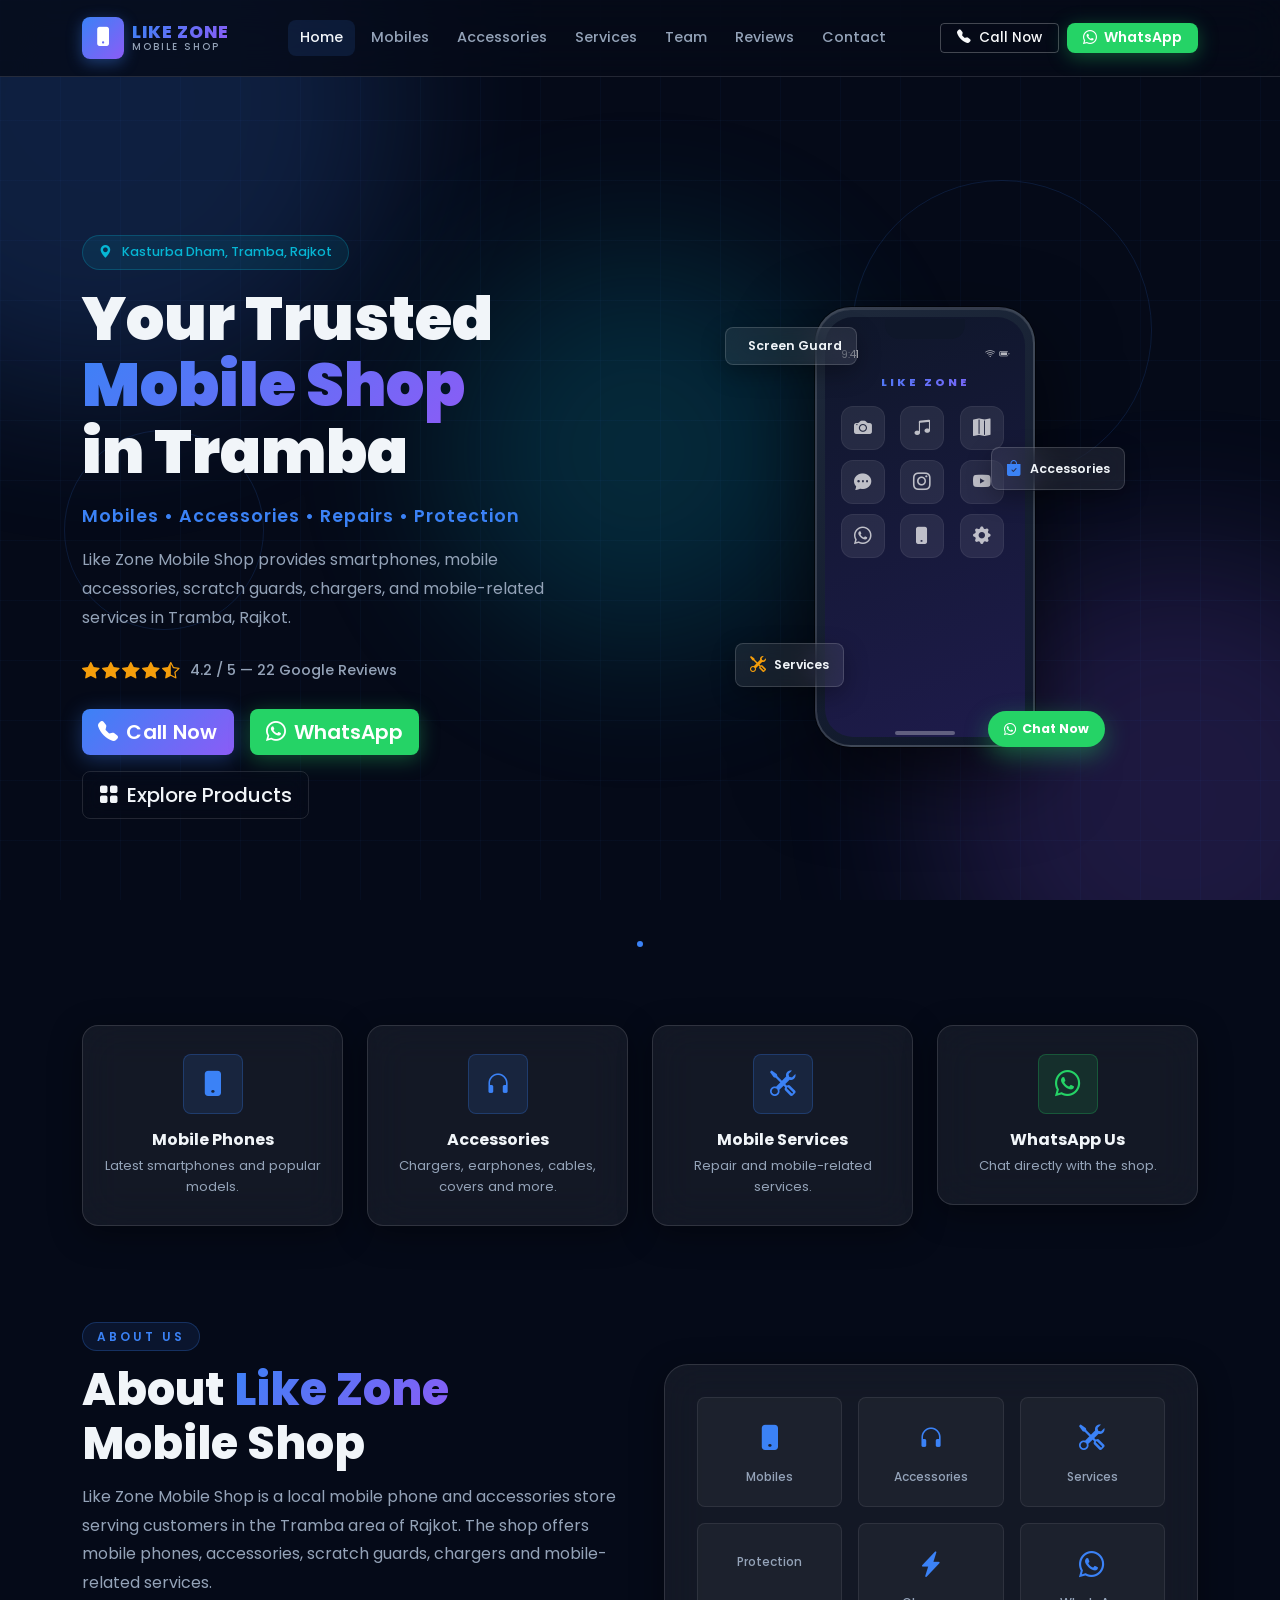
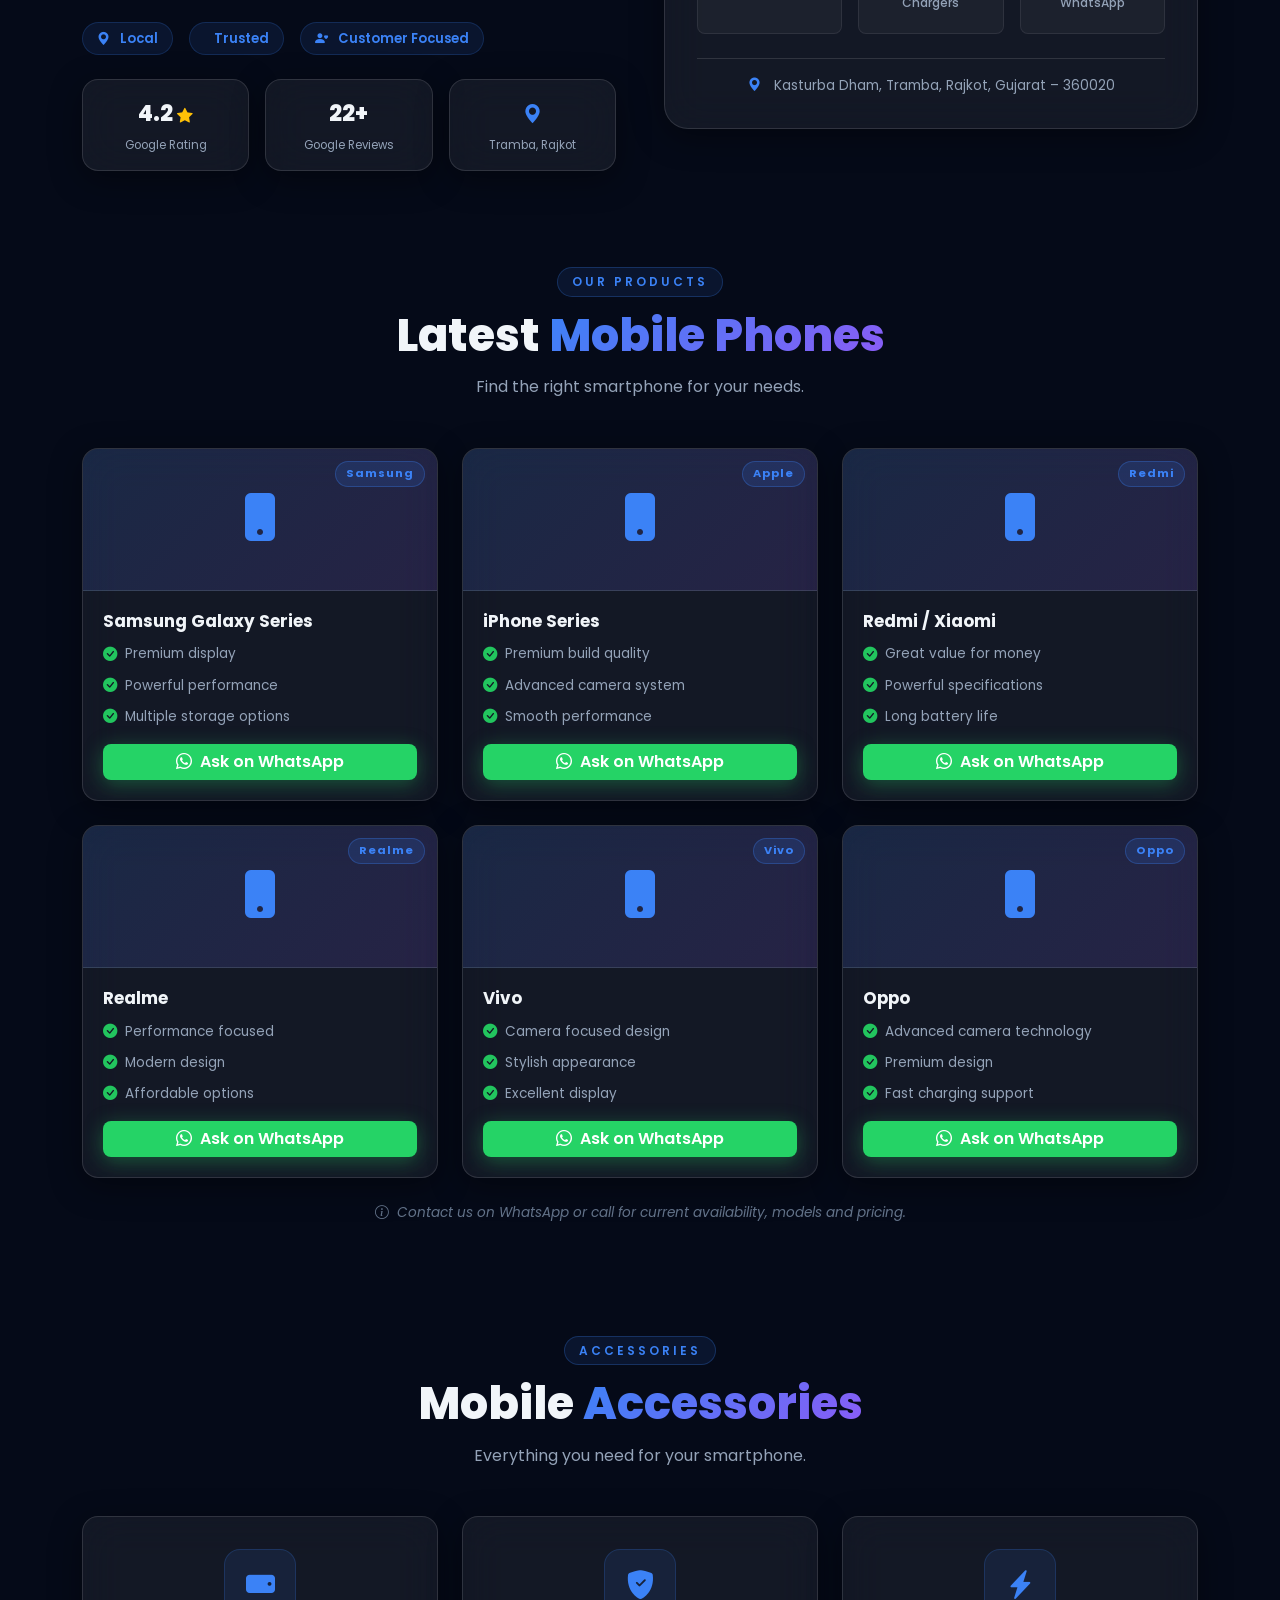
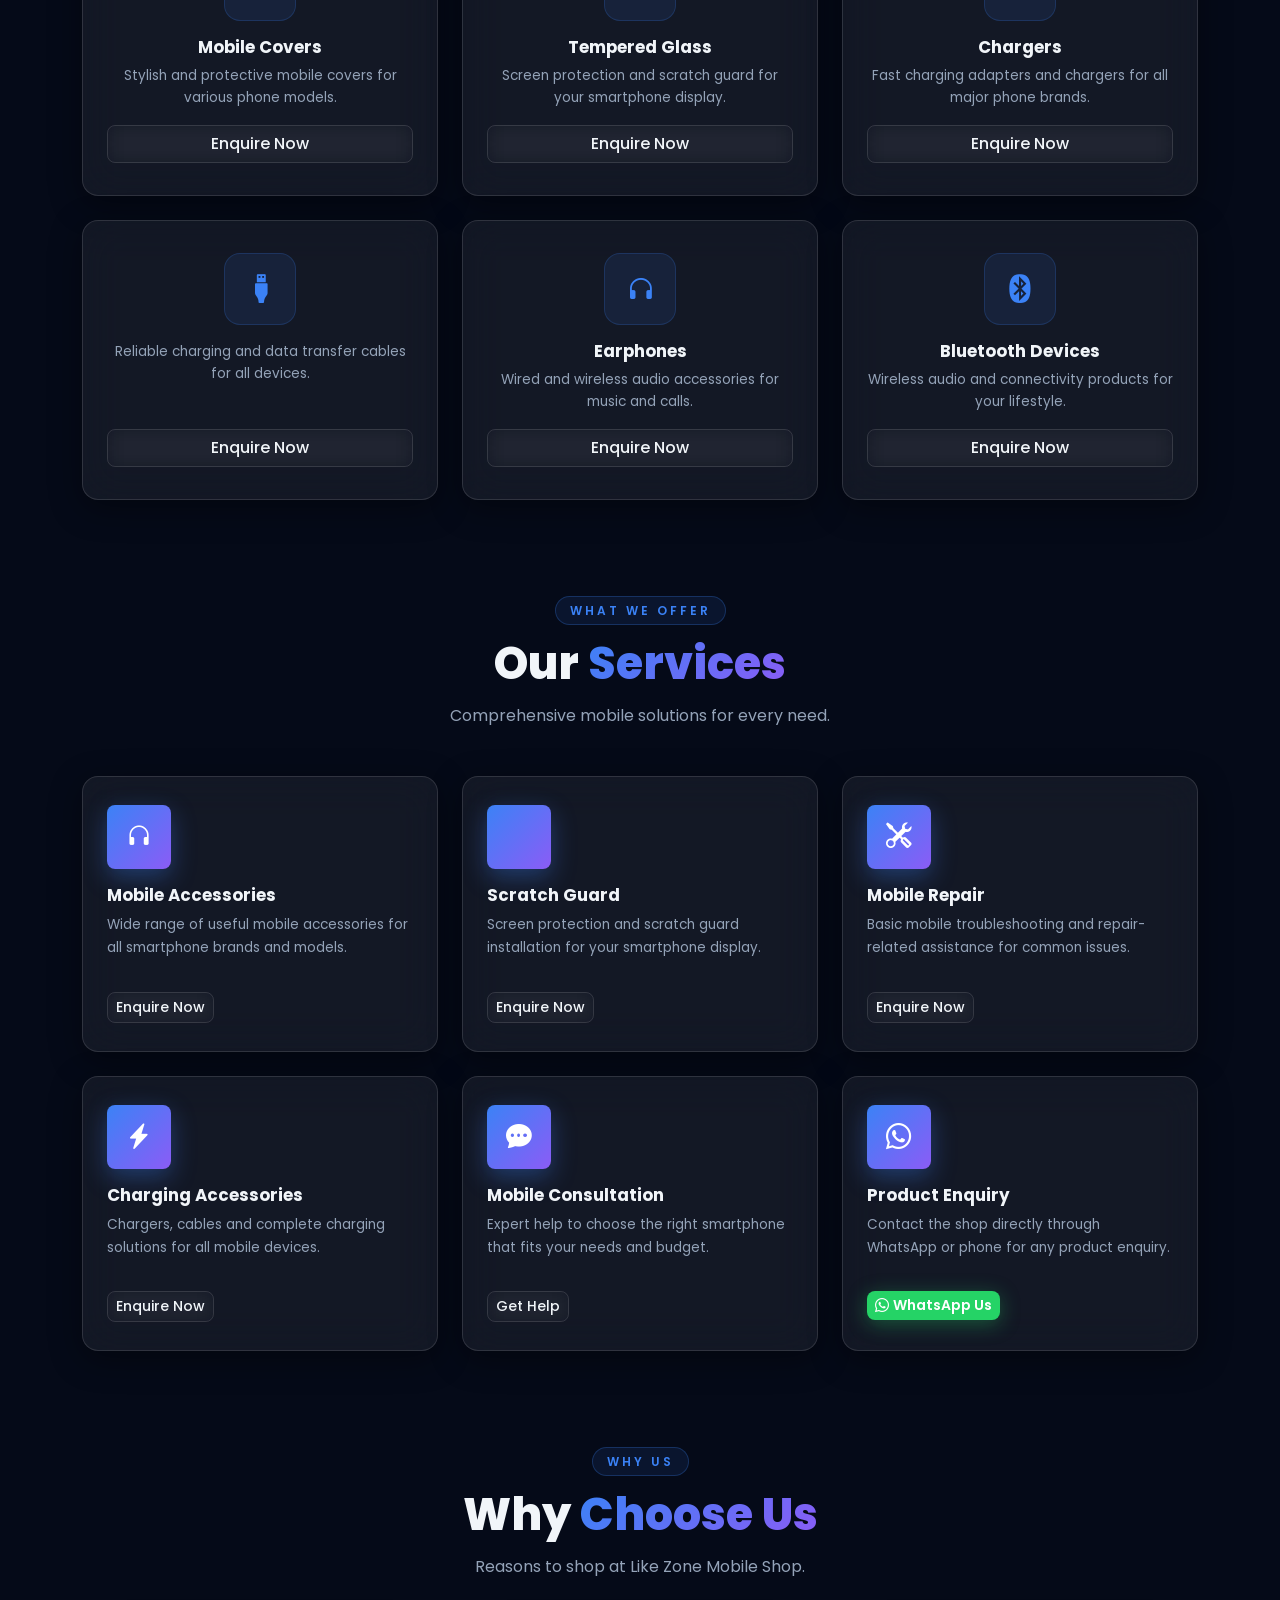
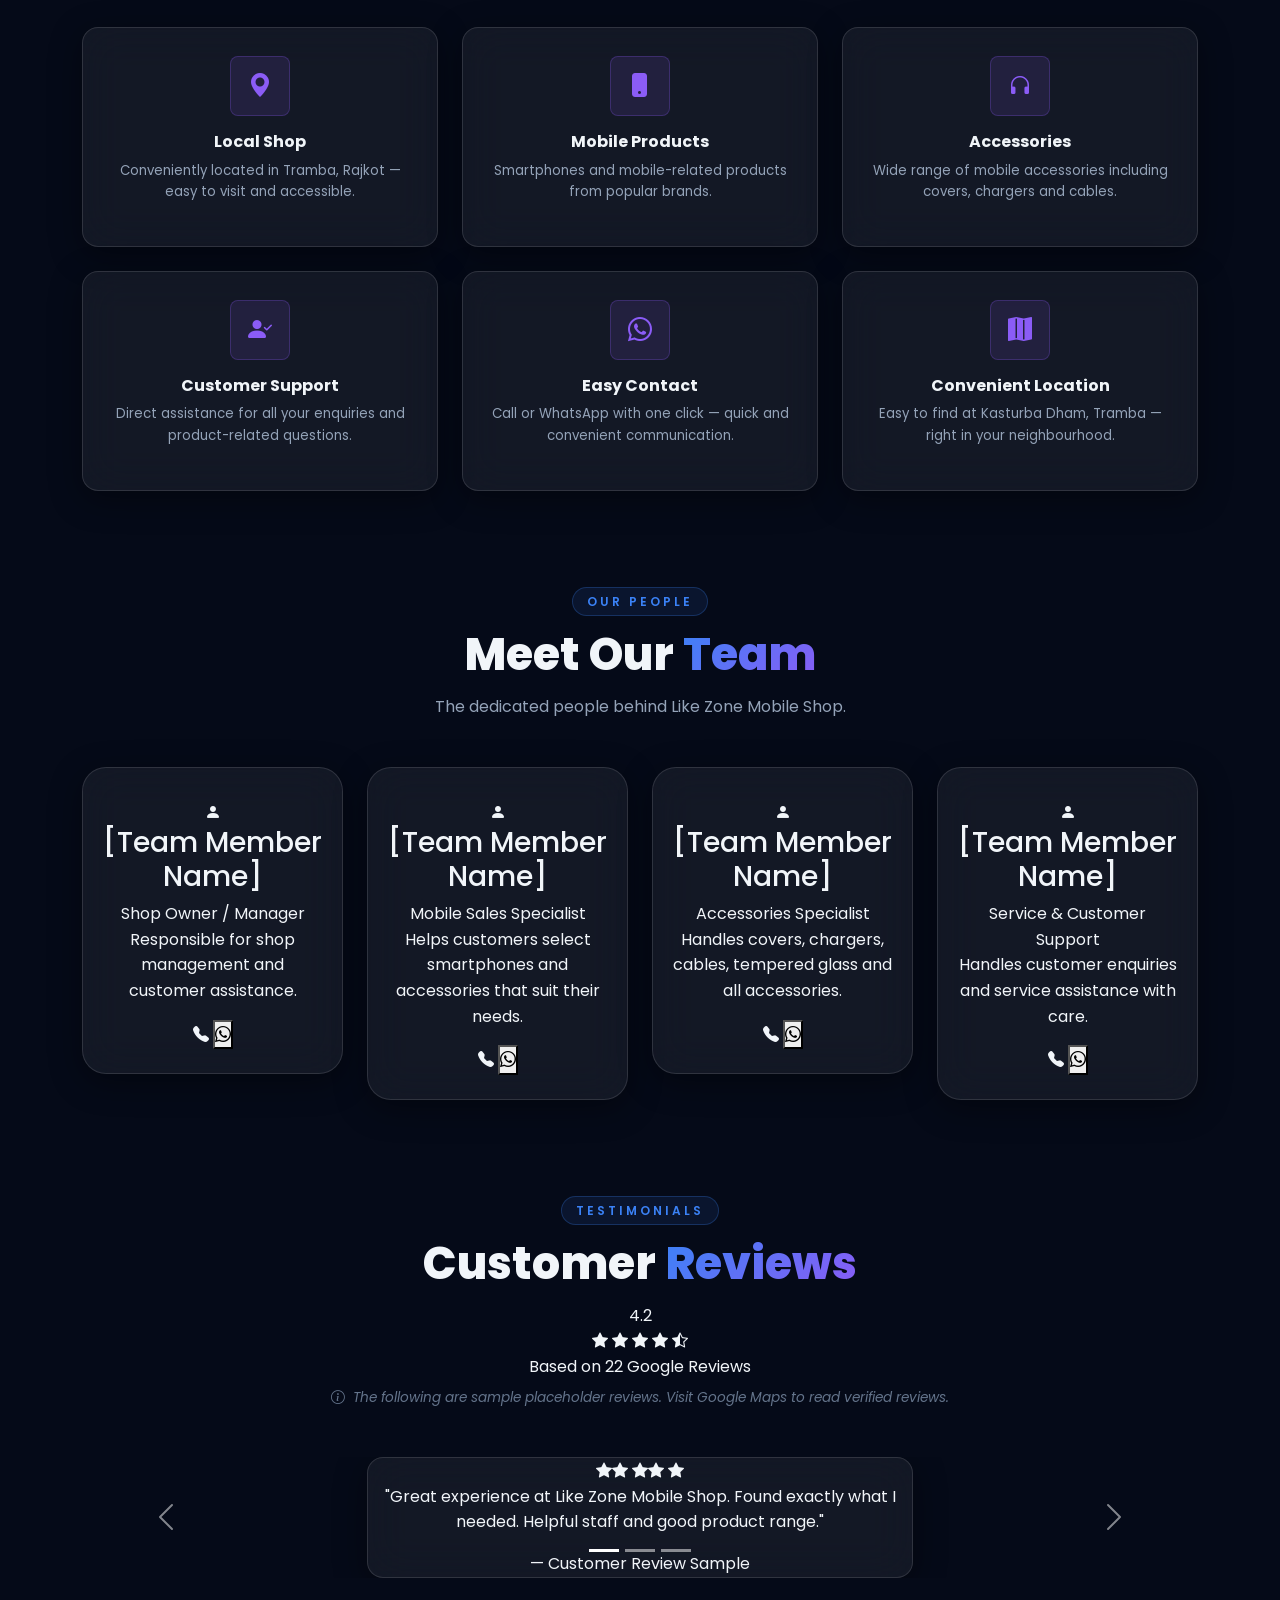
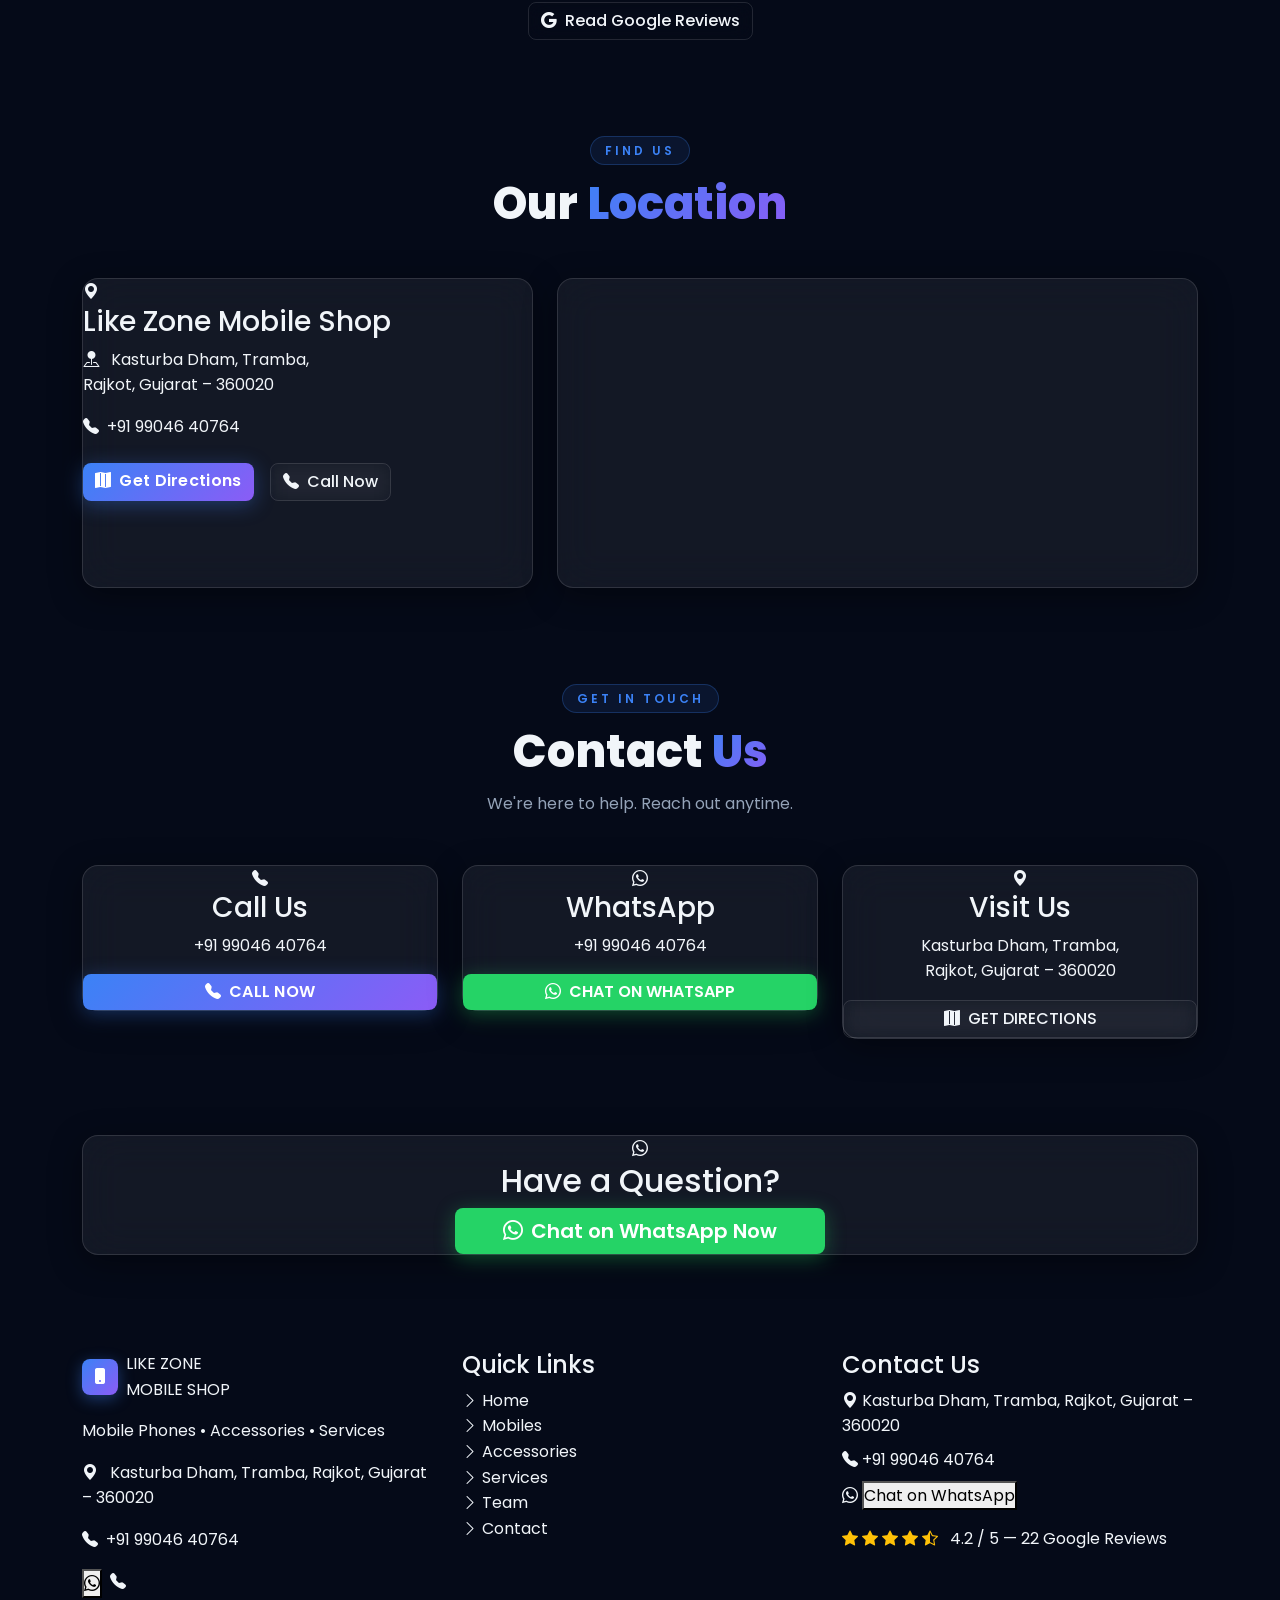
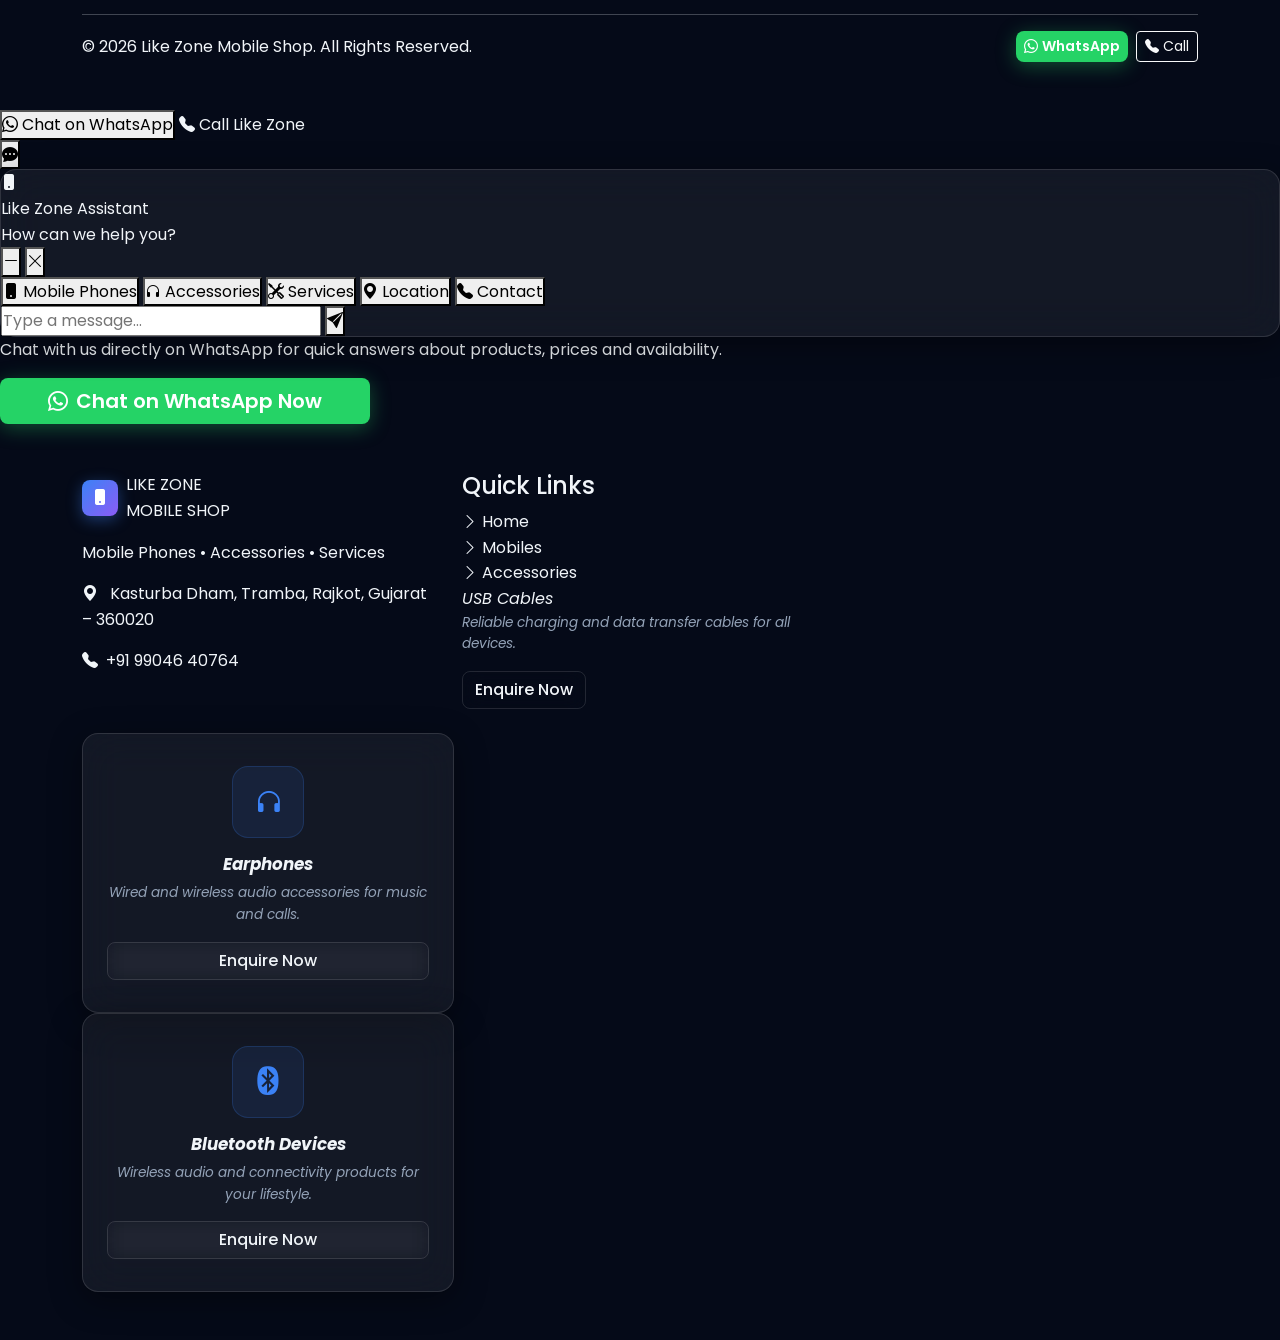
==== index.html @ 07c69dd5 "WEB APPLICATIONS" ====
<!DOCTYPE html>
<html lang="en">
<head>
  <meta charset="UTF-8" />
  <meta name="viewport" content="width=device-width, initial-scale=1.0" />
  <title>Like Zone Mobile Shop | Mobile Phones &amp; Accessories in Tramba, Rajkot</title>
  <meta name="description" content="Like Zone Mobile Shop in Kasturba Dham, Tramba, Rajkot. Explore mobile phones, accessories, chargers, scratch guards and mobile-related services." />
  <meta name="keywords" content="Like Zone Mobile Shop, mobile shop Tramba, mobile shop Rajkot, mobile phones Tramba, mobile accessories Rajkot" />
  <meta name="author" content="Like Zone Mobile Shop" />
  <meta property="og:title" content="Like Zone Mobile Shop | Tramba, Rajkot" />
  <meta property="og:description" content="Your trusted mobile phone and accessories shop in Tramba, Rajkot." />
  <meta property="og:type" content="website" />

  <!-- Bootstrap 5 CSS -->
  <link href="https://cdn.jsdelivr.net/npm/bootstrap@5.3.2/dist/css/bootstrap.min.css" rel="stylesheet" />
  <!-- Bootstrap Icons -->
  <link href="https://cdn.jsdelivr.net/npm/bootstrap-icons@1.11.3/font/bootstrap-icons.min.css" rel="stylesheet" />
  <!-- Google Fonts -->
  <link href="https://fonts.googleapis.com/css2?family=Inter:wght@300;400;500;600;700;800;900&family=Poppins:wght@300;400;500;600;700;800;900&display=swap" rel="stylesheet" />
  <!-- Custom CSS -->
  <link rel="stylesheet" href="css/style.css" />
</head>
<body>

  <!-- Background Decorations -->
  <div class="bg-decorations" aria-hidden="true">
    <div class="blob blob-1"></div>
    <div class="blob blob-2"></div>
    <div class="blob blob-3"></div>
    <div class="grid-pattern"></div>
    <div class="glow-circle glow-1"></div>
    <div class="glow-circle glow-2"></div>
  </div>

  <!-- ============================================================
       NAVBAR
  ============================================================ -->
  <header>
    <nav class="navbar navbar-expand-lg navbar-dark glass-navbar sticky-top" id="mainNavbar" aria-label="Main navigation">
      <div class="container">
        <a class="navbar-brand d-flex align-items-center gap-2" href="#home" aria-label="Like Zone Mobile Shop Home">
          <div class="logo-icon" aria-hidden="true">
            <i class="bi bi-phone-fill"></i>
          </div>
          <div class="logo-text">
            <span class="logo-main">LIKE ZONE</span>
            <span class="logo-sub">MOBILE SHOP</span>
          </div>
        </a>

        <button class="navbar-toggler border-0" type="button" data-bs-toggle="collapse"
          data-bs-target="#navbarContent" aria-controls="navbarContent"
          aria-expanded="false" aria-label="Toggle navigation">
          <span class="navbar-toggler-icon"></span>
        </button>

        <div class="collapse navbar-collapse" id="navbarContent">
          <ul class="navbar-nav mx-auto gap-1">
            <li class="nav-item"><a class="nav-link active" href="#home">Home</a></li>
            <li class="nav-item"><a class="nav-link" href="#mobiles">Mobiles</a></li>
            <li class="nav-item"><a class="nav-link" href="#accessories">Accessories</a></li>
            <li class="nav-item"><a class="nav-link" href="#services">Services</a></li>
            <li class="nav-item"><a class="nav-link" href="#team">Team</a></li>
            <li class="nav-item"><a class="nav-link" href="#reviews">Reviews</a></li>
            <li class="nav-item"><a class="nav-link" href="#contact">Contact</a></li>
          </ul>
          <div class="d-flex gap-2 mt-3 mt-lg-0">
            <a href="tel:+919904640764" class="btn btn-outline-light btn-sm px-3 nav-cta-btn" aria-label="Call Like Zone Mobile Shop">
              <i class="bi bi-telephone-fill me-1"></i> Call Now
            </a>
            <a href="https://wa.me/919904640764?text=Hello%20Like%20Zone%20Mobile%20Shop%2C%20I%20would%20like%20to%20know%20more%20about%20your%20products%20and%20services."
              target="_blank" rel="noopener noreferrer"
              class="btn btn-whatsapp btn-sm px-3" aria-label="WhatsApp Like Zone Mobile Shop">
              <i class="bi bi-whatsapp me-1"></i> WhatsApp
            </a>
          </div>
        </div>
      </div>
    </nav>
  </header>

  <main>

    <!-- ============================================================
         HERO SECTION
    ============================================================ -->
    <section id="home" class="hero-section" aria-label="Hero">
      <div class="container">
        <div class="row align-items-center min-vh-100 py-5">

          <!-- Hero Text -->
          <div class="col-lg-6 hero-content">
            <div class="hero-badge mb-3">
              <i class="bi bi-geo-alt-fill me-1"></i>
              Kasturba Dham, Tramba, Rajkot
            </div>
            <h1 class="hero-title">
              Your Trusted<br />
              <span class="gradient-text">Mobile Shop</span><br />
              in Tramba
            </h1>
            <p class="hero-tagline">Mobiles &bull; Accessories &bull; Repairs &bull; Protection</p>
            <p class="hero-desc">
              Like Zone Mobile Shop provides smartphones, mobile accessories, scratch guards,
              chargers, and mobile-related services in Tramba, Rajkot.
            </p>

            <div class="hero-rating mb-4" aria-label="4.2 out of 5 stars, 22 Google Reviews">
              <div class="stars">
                <i class="bi bi-star-fill"></i>
                <i class="bi bi-star-fill"></i>
                <i class="bi bi-star-fill"></i>
                <i class="bi bi-star-fill"></i>
                <i class="bi bi-star-half"></i>
              </div>
              <span class="rating-text">4.2 / 5 &mdash; 22 Google Reviews</span>
            </div>

            <div class="hero-buttons d-flex flex-wrap gap-3">
              <a href="tel:+919904640764" class="btn btn-primary-gradient btn-lg" aria-label="Call Like Zone Mobile Shop">
                <i class="bi bi-telephone-fill me-2"></i>Call Now
              </a>
              <a href="https://wa.me/919904640764?text=Hello%20Like%20Zone%20Mobile%20Shop%2C%20I%20would%20like%20to%20know%20more%20about%20your%20products%20and%20services."
                target="_blank" rel="noopener noreferrer"
                class="btn btn-whatsapp btn-lg" aria-label="Chat on WhatsApp">
                <i class="bi bi-whatsapp me-2"></i>WhatsApp
              </a>
              <a href="#mobiles" class="btn btn-outline-glass btn-lg" aria-label="Explore mobile products">
                <i class="bi bi-grid-fill me-2"></i>Explore Products
              </a>
            </div>
          </div>

          <!-- Hero Visual -->
          <div class="col-lg-6 hero-visual mt-5 mt-lg-0">
            <div class="phone-showcase" aria-hidden="true">
              <div class="phone-mockup">
                <div class="phone-frame">
                  <div class="phone-notch"></div>
                  <div class="phone-screen">
                    <div class="phone-screen-content">
                      <div class="phone-status-bar">
                        <span>9:41</span>
                        <div class="d-flex gap-1 align-items-center">
                          <i class="bi bi-wifi"></i>
                          <i class="bi bi-battery-full"></i>
                        </div>
                      </div>
                      <div class="phone-brand-label">LIKE ZONE</div>
                      <div class="phone-app-grid">
                        <div class="app-icon"><i class="bi bi-camera-fill"></i></div>
                        <div class="app-icon"><i class="bi bi-music-note-beamed"></i></div>
                        <div class="app-icon"><i class="bi bi-map-fill"></i></div>
                        <div class="app-icon"><i class="bi bi-chat-dots-fill"></i></div>
                        <div class="app-icon"><i class="bi bi-instagram"></i></div>
                        <div class="app-icon"><i class="bi bi-youtube"></i></div>
                        <div class="app-icon"><i class="bi bi-whatsapp"></i></div>
                        <div class="app-icon"><i class="bi bi-phone-fill"></i></div>
                        <div class="app-icon"><i class="bi bi-gear-fill"></i></div>
                      </div>
                    </div>
                  </div>
                  <div class="phone-home-btn"></div>
                </div>
              </div>
              <div class="float-card float-card-1">
                <i class="bi bi-shield-check-fill"></i>
                <span>Screen Guard</span>
              </div>
              <div class="float-card float-card-2">
                <i class="bi bi-bag-check-fill"></i>
                <span>Accessories</span>
              </div>
              <div class="float-card float-card-3">
                <i class="bi bi-tools"></i>
                <span>Services</span>
              </div>
              <div class="float-badge whatsapp-badge">
                <i class="bi bi-whatsapp"></i>
                <span>Chat Now</span>
              </div>
            </div>
          </div>

        </div>
      </div>
      <div class="scroll-indicator" aria-hidden="true">
        <div class="scroll-dot"></div>
      </div>
    </section>

    <!-- ============================================================
         QUICK ACTION CARDS
    ============================================================ -->
    <section class="quick-actions py-5" aria-label="Quick Actions">
      <div class="container">
        <div class="row g-4">
          <div class="col-6 col-lg-3">
            <div class="quick-card glass-card text-center reveal-on-scroll" role="button" tabindex="0"
              onclick="document.getElementById('mobiles').scrollIntoView({behavior:'smooth'})"
              onkeypress="if(event.key==='Enter')document.getElementById('mobiles').scrollIntoView({behavior:'smooth'})"
              aria-label="View Mobile Phones">
              <div class="quick-icon"><i class="bi bi-phone-fill"></i></div>
              <h3 class="quick-title">Mobile Phones</h3>
              <p class="quick-desc">Latest smartphones and popular models.</p>
            </div>
          </div>
          <div class="col-6 col-lg-3">
            <div class="quick-card glass-card text-center reveal-on-scroll" role="button" tabindex="0"
              onclick="document.getElementById('accessories').scrollIntoView({behavior:'smooth'})"
              onkeypress="if(event.key==='Enter')document.getElementById('accessories').scrollIntoView({behavior:'smooth'})"
              aria-label="View Accessories">
              <div class="quick-icon"><i class="bi bi-headphones"></i></div>
              <h3 class="quick-title">Accessories</h3>
              <p class="quick-desc">Chargers, earphones, cables, covers and more.</p>
            </div>
          </div>
          <div class="col-6 col-lg-3">
            <div class="quick-card glass-card text-center reveal-on-scroll" role="button" tabindex="0"
              onclick="document.getElementById('services').scrollIntoView({behavior:'smooth'})"
              onkeypress="if(event.key==='Enter')document.getElementById('services').scrollIntoView({behavior:'smooth'})"
              aria-label="View Mobile Services">
              <div class="quick-icon"><i class="bi bi-tools"></i></div>
              <h3 class="quick-title">Mobile Services</h3>
              <p class="quick-desc">Repair and mobile-related services.</p>
            </div>
          </div>
          <div class="col-6 col-lg-3">
            <div class="quick-card glass-card text-center reveal-on-scroll whatsapp-quick" role="button" tabindex="0"
              onclick="openWhatsApp('Hello Like Zone Mobile Shop, I would like to know more about your products and services.')"
              onkeypress="if(event.key==='Enter')openWhatsApp('Hello Like Zone Mobile Shop, I would like to know more about your products and services.')"
              aria-label="Chat on WhatsApp">
              <div class="quick-icon whatsapp-icon"><i class="bi bi-whatsapp"></i></div>
              <h3 class="quick-title">WhatsApp Us</h3>
              <p class="quick-desc">Chat directly with the shop.</p>
            </div>
          </div>
        </div>
      </div>
    </section>

    <!-- ============================================================
         ABOUT SECTION
    ============================================================ -->
    <section id="about" class="about-section py-5" aria-label="About Like Zone Mobile Shop">
      <div class="container">
        <div class="row align-items-center g-5">
          <div class="col-lg-6 reveal-on-scroll">
            <div class="section-label">About Us</div>
            <h2 class="section-title">About <span class="gradient-text">Like Zone</span><br />Mobile Shop</h2>
            <p class="section-desc">
              Like Zone Mobile Shop is a local mobile phone and accessories store serving customers
              in the Tramba area of Rajkot. The shop offers mobile phones, accessories, scratch guards,
              chargers and mobile-related services.
            </p>
            <div class="about-highlights d-flex flex-wrap gap-3 mb-4">
              <span class="highlight-badge"><i class="bi bi-geo-alt-fill me-1"></i>Local</span>
              <span class="highlight-badge"><i class="bi bi-shield-check-fill me-1"></i>Trusted</span>
              <span class="highlight-badge"><i class="bi bi-person-heart me-1"></i>Customer Focused</span>
            </div>
            <div class="row g-3">
              <div class="col-4">
                <div class="stat-card glass-card text-center">
                  <div class="stat-value">4.2 <i class="bi bi-star-fill text-warning" style="font-size:0.7em"></i></div>
                  <div class="stat-label">Google Rating</div>
                </div>
              </div>
              <div class="col-4">
                <div class="stat-card glass-card text-center">
                  <div class="stat-value">22+</div>
                  <div class="stat-label">Google Reviews</div>
                </div>
              </div>
              <div class="col-4">
                <div class="stat-card glass-card text-center">
                  <div class="stat-value"><i class="bi bi-geo-alt-fill" style="font-size:1.2rem;color:var(--accent-blue)"></i></div>
                  <div class="stat-label">Tramba, Rajkot</div>
                </div>
              </div>
            </div>
          </div>
          <div class="col-lg-6 reveal-on-scroll">
            <div class="about-visual-card glass-card">
              <div class="about-icon-grid" aria-hidden="true">
                <div class="about-icon-item"><i class="bi bi-phone-fill"></i><span>Mobiles</span></div>
                <div class="about-icon-item"><i class="bi bi-headphones"></i><span>Accessories</span></div>
                <div class="about-icon-item"><i class="bi bi-tools"></i><span>Services</span></div>
                <div class="about-icon-item"><i class="bi bi-shield-check-fill"></i><span>Protection</span></div>
                <div class="about-icon-item"><i class="bi bi-lightning-charge-fill"></i><span>Chargers</span></div>
                <div class="about-icon-item"><i class="bi bi-whatsapp"></i><span>WhatsApp</span></div>
              </div>
              <div class="about-card-footer">
                <i class="bi bi-geo-alt-fill me-2"></i>
                Kasturba Dham, Tramba, Rajkot, Gujarat – 360020
              </div>
            </div>
          </div>
        </div>
      </div>
    </section>

    <!-- ============================================================
         MOBILE PHONES SECTION
    ============================================================ -->
    <section id="mobiles" class="mobiles-section py-5" aria-label="Mobile Phones">
      <div class="container">
        <div class="text-center mb-5 reveal-on-scroll">
          <div class="section-label">Our Products</div>
          <h2 class="section-title">Latest <span class="gradient-text">Mobile Phones</span></h2>
          <p class="section-subtitle">Find the right smartphone for your needs.</p>
        </div>
        <div class="row g-4">

          <div class="col-sm-6 col-lg-4 reveal-on-scroll">
            <article class="product-card glass-card h-100">
              <div class="product-icon-wrap" aria-hidden="true">
                <i class="bi bi-phone-fill"></i>
                <div class="product-brand-badge">Samsung</div>
              </div>
              <div class="product-body">
                <h3 class="product-title">Samsung Galaxy Series</h3>
                <ul class="product-features">
                  <li><i class="bi bi-check-circle-fill"></i> Premium display</li>
                  <li><i class="bi bi-check-circle-fill"></i> Powerful performance</li>
                  <li><i class="bi bi-check-circle-fill"></i> Multiple storage options</li>
                </ul>
                <button class="btn btn-whatsapp w-100 mt-3"
                  onclick="openWhatsApp('Hello, I want to know about Samsung Galaxy phone availability and prices.')"
                  aria-label="Ask about Samsung on WhatsApp">
                  <i class="bi bi-whatsapp me-2"></i>Ask on WhatsApp
                </button>
              </div>
            </article>
          </div>

          <div class="col-sm-6 col-lg-4 reveal-on-scroll">
            <article class="product-card glass-card h-100">
              <div class="product-icon-wrap" aria-hidden="true">
                <i class="bi bi-phone-fill"></i>
                <div class="product-brand-badge">Apple</div>
              </div>
              <div class="product-body">
                <h3 class="product-title">iPhone Series</h3>
                <ul class="product-features">
                  <li><i class="bi bi-check-circle-fill"></i> Premium build quality</li>
                  <li><i class="bi bi-check-circle-fill"></i> Advanced camera system</li>
                  <li><i class="bi bi-check-circle-fill"></i> Smooth performance</li>
                </ul>
                <button class="btn btn-whatsapp w-100 mt-3"
                  onclick="openWhatsApp('Hello, I want to know about iPhone availability and prices.')"
                  aria-label="Ask about iPhone on WhatsApp">
                  <i class="bi bi-whatsapp me-2"></i>Ask on WhatsApp
                </button>
              </div>
            </article>
          </div>

          <div class="col-sm-6 col-lg-4 reveal-on-scroll">
            <article class="product-card glass-card h-100">
              <div class="product-icon-wrap" aria-hidden="true">
                <i class="bi bi-phone-fill"></i>
                <div class="product-brand-badge">Redmi</div>
              </div>
              <div class="product-body">
                <h3 class="product-title">Redmi / Xiaomi</h3>
                <ul class="product-features">
                  <li><i class="bi bi-check-circle-fill"></i> Great value for money</li>
                  <li><i class="bi bi-check-circle-fill"></i> Powerful specifications</li>
                  <li><i class="bi bi-check-circle-fill"></i> Long battery life</li>
                </ul>
                <button class="btn btn-whatsapp w-100 mt-3"
                  onclick="openWhatsApp('Hello, I want to know about Redmi/Xiaomi phone availability and prices.')"
                  aria-label="Ask about Redmi on WhatsApp">
                  <i class="bi bi-whatsapp me-2"></i>Ask on WhatsApp
                </button>
              </div>
            </article>
          </div>

          <div class="col-sm-6 col-lg-4 reveal-on-scroll">
            <article class="product-card glass-card h-100">
              <div class="product-icon-wrap" aria-hidden="true">
                <i class="bi bi-phone-fill"></i>
                <div class="product-brand-badge">Realme</div>
              </div>
              <div class="product-body">
                <h3 class="product-title">Realme</h3>
                <ul class="product-features">
                  <li><i class="bi bi-check-circle-fill"></i> Performance focused</li>
                  <li><i class="bi bi-check-circle-fill"></i> Modern design</li>
                  <li><i class="bi bi-check-circle-fill"></i> Affordable options</li>
                </ul>
                <button class="btn btn-whatsapp w-100 mt-3"
                  onclick="openWhatsApp('Hello, I want to know about Realme phone availability and prices.')"
                  aria-label="Ask about Realme on WhatsApp">
                  <i class="bi bi-whatsapp me-2"></i>Ask on WhatsApp
                </button>
              </div>
            </article>
          </div>

          <div class="col-sm-6 col-lg-4 reveal-on-scroll">
            <article class="product-card glass-card h-100">
              <div class="product-icon-wrap" aria-hidden="true">
                <i class="bi bi-phone-fill"></i>
                <div class="product-brand-badge">Vivo</div>
              </div>
              <div class="product-body">
                <h3 class="product-title">Vivo</h3>
                <ul class="product-features">
                  <li><i class="bi bi-check-circle-fill"></i> Camera focused design</li>
                  <li><i class="bi bi-check-circle-fill"></i> Stylish appearance</li>
                  <li><i class="bi bi-check-circle-fill"></i> Excellent display</li>
                </ul>
                <button class="btn btn-whatsapp w-100 mt-3"
                  onclick="openWhatsApp('Hello, I want to know about Vivo phone availability and prices.')"
                  aria-label="Ask about Vivo on WhatsApp">
                  <i class="bi bi-whatsapp me-2"></i>Ask on WhatsApp
                </button>
              </div>
            </article>
          </div>

          <div class="col-sm-6 col-lg-4 reveal-on-scroll">
            <article class="product-card glass-card h-100">
              <div class="product-icon-wrap" aria-hidden="true">
                <i class="bi bi-phone-fill"></i>
                <div class="product-brand-badge">Oppo</div>
              </div>
              <div class="product-body">
                <h3 class="product-title">Oppo</h3>
                <ul class="product-features">
                  <li><i class="bi bi-check-circle-fill"></i> Advanced camera technology</li>
                  <li><i class="bi bi-check-circle-fill"></i> Premium design</li>
                  <li><i class="bi bi-check-circle-fill"></i> Fast charging support</li>
                </ul>
                <button class="btn btn-whatsapp w-100 mt-3"
                  onclick="openWhatsApp('Hello, I want to know about Oppo phone availability and prices.')"
                  aria-label="Ask about Oppo on WhatsApp">
                  <i class="bi bi-whatsapp me-2"></i>Ask on WhatsApp
                </button>
              </div>
            </article>
          </div>

        </div>
        <div class="text-center mt-4">
          <p class="disclaimer-text">
            <i class="bi bi-info-circle me-1"></i>
            Contact us on WhatsApp or call for current availability, models and pricing.
          </p>
        </div>
      </div>
    </section>

    <!-- ============================================================
         ACCESSORIES SECTION
    ============================================================ -->
    <section id="accessories" class="accessories-section py-5" aria-label="Mobile Accessories">
      <div class="container">
        <div class="text-center mb-5 reveal-on-scroll">
          <div class="section-label">Accessories</div>
          <h2 class="section-title">Mobile <span class="gradient-text">Accessories</span></h2>
          <p class="section-subtitle">Everything you need for your smartphone.</p>
        </div>
        <div class="row g-4">

          <div class="col-sm-6 col-lg-4 reveal-on-scroll">
            <article class="accessory-card glass-card text-center h-100 d-flex flex-column">
              <div class="accessory-icon" aria-hidden="true"><i class="bi bi-phone-landscape-fill"></i></div>
              <h3 class="accessory-title">Mobile Covers</h3>
              <p class="accessory-desc">Stylish and protective mobile covers for various phone models.</p>
              <button class="btn btn-outline-glass mt-auto"
                onclick="openWhatsApp('Hello, I want to enquire about mobile covers.')"
                aria-label="Enquire about mobile covers">Enquire Now</button>
            </article>
          </div>

          <div class="col-sm-6 col-lg-4 reveal-on-scroll">
            <article class="accessory-card glass-card text-center h-100 d-flex flex-column">
              <div class="accessory-icon" aria-hidden="true"><i class="bi bi-shield-fill-check"></i></div>
              <h3 class="accessory-title">Tempered Glass</h3>
              <p class="accessory-desc">Screen protection and scratch guard for your smartphone display.</p>
              <button class="btn btn-outline-glass mt-auto"
                onclick="openWhatsApp('Hello, I want to enquire about tempered glass / screen guard.')"
                aria-label="Enquire about tempered glass">Enquire Now</button>
            </article>
          </div>

          <div class="col-sm-6 col-lg-4 reveal-on-scroll">
            <article class="accessory-card glass-card text-center h-100 d-flex flex-column">
              <div class="accessory-icon" aria-hidden="true"><i class="bi bi-lightning-charge-fill"></i></div>
              <h3 class="accessory-title">Chargers</h3>
              <p class="accessory-desc">Fast charging adapters and chargers for all major phone brands.</p>
              <button class="btn btn-outline-glass mt-auto"
                onclick="openWhatsApp('Hello, I want to enquire about mobile chargers.')"
                aria-label="Enquire about chargers">Enquire Now</button>
            </article>
          </div>

          <div class="col-sm-6 col-lg-4 reveal-on-scroll">
            <article class="accessory-card glass-card text-center h-100 d-flex flex-column">
              <div class="accessory-icon" aria-hidden="true"><i class="bi bi-usb-plug-fill"></i></div>
<p class="accessory-desc">Reliable charging and data transfer cables for all devices.</p>
              <button class="btn btn-outline-glass mt-auto"
                onclick="openWhatsApp('Hello, I want to enquire about USB cables.')"
                aria-label="Enquire about USB cables">Enquire Now</button>
            </article>
          </div>

          <div class="col-sm-6 col-lg-4 reveal-on-scroll">
            <article class="accessory-card glass-card text-center h-100 d-flex flex-column">
              <div class="accessory-icon" aria-hidden="true"><i class="bi bi-headphones"></i></div>
              <h3 class="accessory-title">Earphones</h3>
              <p class="accessory-desc">Wired and wireless audio accessories for music and calls.</p>
              <button class="btn btn-outline-glass mt-auto"
                onclick="openWhatsApp('Hello, I want to enquire about earphones.')"
                aria-label="Enquire about earphones">Enquire Now</button>
            </article>
          </div>

          <div class="col-sm-6 col-lg-4 reveal-on-scroll">
            <article class="accessory-card glass-card text-center h-100 d-flex flex-column">
              <div class="accessory-icon" aria-hidden="true"><i class="bi bi-bluetooth"></i></div>
              <h3 class="accessory-title">Bluetooth Devices</h3>
              <p class="accessory-desc">Wireless audio and connectivity products for your lifestyle.</p>
              <button class="btn btn-outline-glass mt-auto"
                onclick="openWhatsApp('Hello, I want to enquire about Bluetooth devices.')"
                aria-label="Enquire about Bluetooth devices">Enquire Now</button>
            </article>
          </div>

        </div>
      </div>
    </section>

    <!-- ============================================================
         SERVICES SECTION
    ============================================================ -->
    <section id="services" class="services-section py-5" aria-label="Services">
      <div class="container">
        <div class="text-center mb-5 reveal-on-scroll">
          <div class="section-label">What We Offer</div>
          <h2 class="section-title">Our <span class="gradient-text">Services</span></h2>
          <p class="section-subtitle">Comprehensive mobile solutions for every need.</p>
        </div>
        <div class="row g-4">

          <div class="col-sm-6 col-lg-4 reveal-on-scroll">
            <article class="service-card glass-card h-100">
              <div class="service-icon-wrap" aria-hidden="true">
                <i class="bi bi-headphones"></i>
              </div>
              <h3 class="service-title">Mobile Accessories</h3>
              <p class="service-desc">Wide range of useful mobile accessories for all smartphone brands and models.</p>
              <button class="btn btn-outline-glass btn-sm mt-3"
                onclick="openWhatsApp('Hello, I want to enquire about mobile accessories.')"
                aria-label="Enquire about mobile accessories">Enquire Now</button>
            </article>
          </div>

          <div class="col-sm-6 col-lg-4 reveal-on-scroll">
            <article class="service-card glass-card h-100">
              <div class="service-icon-wrap" aria-hidden="true">
                <i class="bi bi-shield-check-fill"></i>
              </div>
              <h3 class="service-title">Scratch Guard</h3>
              <p class="service-desc">Screen protection and scratch guard installation for your smartphone display.</p>
              <button class="btn btn-outline-glass btn-sm mt-3"
                onclick="openWhatsApp('Hello, I want to enquire about scratch guard / screen protection.')"
                aria-label="Enquire about scratch guard">Enquire Now</button>
            </article>
          </div>

          <div class="col-sm-6 col-lg-4 reveal-on-scroll">
            <article class="service-card glass-card h-100">
              <div class="service-icon-wrap" aria-hidden="true">
                <i class="bi bi-tools"></i>
              </div>
              <h3 class="service-title">Mobile Repair</h3>
              <p class="service-desc">Basic mobile troubleshooting and repair-related assistance for common issues.</p>
              <button class="btn btn-outline-glass btn-sm mt-3"
                onclick="openWhatsApp('Hello, I want to enquire about mobile repair assistance.')"
                aria-label="Enquire about mobile repair">Enquire Now</button>
            </article>
          </div>

          <div class="col-sm-6 col-lg-4 reveal-on-scroll">
            <article class="service-card glass-card h-100">
              <div class="service-icon-wrap" aria-hidden="true">
                <i class="bi bi-lightning-charge-fill"></i>
              </div>
              <h3 class="service-title">Charging Accessories</h3>
              <p class="service-desc">Chargers, cables and complete charging solutions for all mobile devices.</p>
              <button class="btn btn-outline-glass btn-sm mt-3"
                onclick="openWhatsApp('Hello, I want to enquire about charging accessories.')"
                aria-label="Enquire about charging accessories">Enquire Now</button>
            </article>
          </div>

          <div class="col-sm-6 col-lg-4 reveal-on-scroll">
            <article class="service-card glass-card h-100">
              <div class="service-icon-wrap" aria-hidden="true">
                <i class="bi bi-chat-dots-fill"></i>
              </div>
              <h3 class="service-title">Mobile Consultation</h3>
              <p class="service-desc">Expert help to choose the right smartphone that fits your needs and budget.</p>
              <button class="btn btn-outline-glass btn-sm mt-3"
                onclick="openWhatsApp('Hello, I need help choosing the right smartphone.')"
                aria-label="Get mobile consultation">Get Help</button>
            </article>
          </div>

          <div class="col-sm-6 col-lg-4 reveal-on-scroll">
            <article class="service-card glass-card h-100">
              <div class="service-icon-wrap" aria-hidden="true">
                <i class="bi bi-whatsapp"></i>
              </div>
              <h3 class="service-title">Product Enquiry</h3>
              <p class="service-desc">Contact the shop directly through WhatsApp or phone for any product enquiry.</p>
              <button class="btn btn-whatsapp btn-sm mt-3"
                onclick="openWhatsApp('Hello, I have a product enquiry for Like Zone Mobile Shop.')"
                aria-label="Send product enquiry on WhatsApp">
                <i class="bi bi-whatsapp me-1"></i>WhatsApp Us</button>
            </article>
          </div>

        </div>
      </div>
    </section>

    <!-- ============================================================
         WHY CHOOSE US
    ============================================================ -->
    <section id="why-us" class="why-section py-5" aria-label="Why Choose Us">
      <div class="container">
        <div class="text-center mb-5 reveal-on-scroll">
          <div class="section-label">Why Us</div>
          <h2 class="section-title">Why <span class="gradient-text">Choose Us</span></h2>
          <p class="section-subtitle">Reasons to shop at Like Zone Mobile Shop.</p>
        </div>
        <div class="row g-4">

          <div class="col-sm-6 col-lg-4 reveal-on-scroll">
            <div class="why-card glass-card text-center">
              <div class="why-icon" aria-hidden="true"><i class="bi bi-geo-alt-fill"></i></div>
              <h3 class="why-title">Local Shop</h3>
              <p class="why-desc">Conveniently located in Tramba, Rajkot — easy to visit and accessible.</p>
            </div>
          </div>

          <div class="col-sm-6 col-lg-4 reveal-on-scroll">
            <div class="why-card glass-card text-center">
              <div class="why-icon" aria-hidden="true"><i class="bi bi-phone-fill"></i></div>
              <h3 class="why-title">Mobile Products</h3>
              <p class="why-desc">Smartphones and mobile-related products from popular brands.</p>
            </div>
          </div>

          <div class="col-sm-6 col-lg-4 reveal-on-scroll">
            <div class="why-card glass-card text-center">
              <div class="why-icon" aria-hidden="true"><i class="bi bi-headphones"></i></div>
              <h3 class="why-title">Accessories</h3>
              <p class="why-desc">Wide range of mobile accessories including covers, chargers and cables.</p>
            </div>
          </div>

          <div class="col-sm-6 col-lg-4 reveal-on-scroll">
            <div class="why-card glass-card text-center">
              <div class="why-icon" aria-hidden="true"><i class="bi bi-person-check-fill"></i></div>
              <h3 class="why-title">Customer Support</h3>
              <p class="why-desc">Direct assistance for all your enquiries and product-related questions.</p>
            </div>
          </div>

          <div class="col-sm-6 col-lg-4 reveal-on-scroll">
            <div class="why-card glass-card text-center">
              <div class="why-icon" aria-hidden="true"><i class="bi bi-whatsapp"></i></div>
              <h3 class="why-title">Easy Contact</h3>
              <p class="why-desc">Call or WhatsApp with one click — quick and convenient communication.</p>
            </div>
          </div>

          <div class="col-sm-6 col-lg-4 reveal-on-scroll">
            <div class="why-card glass-card text-center">
              <div class="why-icon" aria-hidden="true"><i class="bi bi-map-fill"></i></div>
              <h3 class="why-title">Convenient Location</h3>
              <p class="why-desc">Easy to find at Kasturba Dham, Tramba — right in your neighbourhood.</p>
            </div>
          </div>

        </div>
      </div>
    </section>

    <!-- ============================================================
         TEAM SECTION
    ============================================================ -->
    <section id="team" class="team-section py-5" aria-label="Our Team">
      <div class="container">
        <div class="text-center mb-5 reveal-on-scroll">
          <div class="section-label">Our People</div>
          <h2 class="section-title">Meet Our <span class="gradient-text">Team</span></h2>
          <p class="section-subtitle">The dedicated people behind Like Zone Mobile Shop.</p>
        </div>
        <div class="row g-4 justify-content-center">

          <div class="col-sm-6 col-lg-3 reveal-on-scroll">
            <article class="team-card glass-card text-center">
              <div class="team-avatar-wrap">
                <div class="team-avatar" aria-hidden="true">
                  <i class="bi bi-person-fill"></i>
                </div>
              </div>
              <h3 class="team-name">[Team Member Name]</h3>
              <div class="team-role">Shop Owner / Manager</div>
              <p class="team-desc">Responsible for shop management and customer assistance.</p>
              <div class="team-actions">
                <a href="tel:+919904640764" class="team-btn call-btn" aria-label="Call shop owner">
                  <i class="bi bi-telephone-fill"></i>
                </a>
                <button class="team-btn wa-btn"
                  onclick="openWhatsApp('Hello, I would like to speak with the shop owner.')"
                  aria-label="WhatsApp shop owner">
                  <i class="bi bi-whatsapp"></i>
                </button>
              </div>
            </article>
          </div>

          <div class="col-sm-6 col-lg-3 reveal-on-scroll">
            <article class="team-card glass-card text-center">
              <div class="team-avatar-wrap">
                <div class="team-avatar" aria-hidden="true">
                  <i class="bi bi-person-fill"></i>
                </div>
              </div>
              <h3 class="team-name">[Team Member Name]</h3>
              <div class="team-role">Mobile Sales Specialist</div>
              <p class="team-desc">Helps customers select smartphones and accessories that suit their needs.</p>
              <div class="team-actions">
                <a href="tel:+919904640764" class="team-btn call-btn" aria-label="Call sales specialist">
                  <i class="bi bi-telephone-fill"></i>
                </a>
                <button class="team-btn wa-btn"
                  onclick="openWhatsApp('Hello, I need help selecting a smartphone.')"
                  aria-label="WhatsApp sales specialist">
                  <i class="bi bi-whatsapp"></i>
                </button>
              </div>
            </article>
          </div>

          <div class="col-sm-6 col-lg-3 reveal-on-scroll">
            <article class="team-card glass-card text-center">
              <div class="team-avatar-wrap">
                <div class="team-avatar" aria-hidden="true">
                  <i class="bi bi-person-fill"></i>
                </div>
              </div>
              <h3 class="team-name">[Team Member Name]</h3>
              <div class="team-role">Accessories Specialist</div>
              <p class="team-desc">Handles covers, chargers, cables, tempered glass and all accessories.</p>
              <div class="team-actions">
                <a href="tel:+919904640764" class="team-btn call-btn" aria-label="Call accessories specialist">
                  <i class="bi bi-telephone-fill"></i>
                </a>
                <button class="team-btn wa-btn"
                  onclick="openWhatsApp('Hello, I need help with mobile accessories.')"
                  aria-label="WhatsApp accessories specialist">
                  <i class="bi bi-whatsapp"></i>
                </button>
              </div>
            </article>
          </div>

          <div class="col-sm-6 col-lg-3 reveal-on-scroll">
            <article class="team-card glass-card text-center">
              <div class="team-avatar-wrap">
                <div class="team-avatar" aria-hidden="true">
                  <i class="bi bi-person-fill"></i>
                </div>
              </div>
              <h3 class="team-name">[Team Member Name]</h3>
              <div class="team-role">Service &amp; Customer Support</div>
              <p class="team-desc">Handles customer enquiries and service assistance with care.</p>
              <div class="team-actions">
                <a href="tel:+919904640764" class="team-btn call-btn" aria-label="Call customer support">
                  <i class="bi bi-telephone-fill"></i>
                </a>
                <button class="team-btn wa-btn"
                  onclick="openWhatsApp('Hello, I need customer support assistance.')"
                  aria-label="WhatsApp customer support">
                  <i class="bi bi-whatsapp"></i>
                </button>
              </div>
            </article>
          </div>

        </div>
      </div>
    </section>

    <!-- ============================================================
         CUSTOMER REVIEWS
    ============================================================ -->
    <section id="reviews" class="reviews-section py-5" aria-label="Customer Reviews">
      <div class="container">
        <div class="text-center mb-5 reveal-on-scroll">
          <div class="section-label">Testimonials</div>
          <h2 class="section-title">Customer <span class="gradient-text">Reviews</span></h2>
          <div class="rating-summary">
            <div class="big-rating">4.2</div>
            <div class="rating-stars">
              <i class="bi bi-star-fill"></i>
              <i class="bi bi-star-fill"></i>
              <i class="bi bi-star-fill"></i>
              <i class="bi bi-star-fill"></i>
              <i class="bi bi-star-half"></i>
            </div>
            <div class="rating-count">Based on 22 Google Reviews</div>
          </div>
          <p class="disclaimer-text mt-2">
            <i class="bi bi-info-circle me-1"></i>
            The following are sample placeholder reviews. Visit Google Maps to read verified reviews.
          </p>
        </div>

        <div id="reviewCarousel" class="carousel slide" data-bs-ride="carousel" aria-label="Customer reviews carousel">
          <div class="carousel-inner">

            <div class="carousel-item active">
              <div class="row justify-content-center">
                <div class="col-md-8 col-lg-6">
                  <div class="review-card glass-card text-center">
                    <div class="review-stars" aria-label="5 stars">
                      <i class="bi bi-star-fill"></i><i class="bi bi-star-fill"></i>
                      <i class="bi bi-star-fill"></i><i class="bi bi-star-fill"></i>
                      <i class="bi bi-star-fill"></i>
                    </div>
                    <p class="review-text">"Great experience at Like Zone Mobile Shop. Found exactly what I needed. Helpful staff and good product range."</p>
                    <div class="review-author">— Customer Review <span class="sample-badge">Sample</span></div>
                  </div>
                </div>
              </div>
            </div>

            <div class="carousel-item">
              <div class="row justify-content-center">
                <div class="col-md-8 col-lg-6">
                  <div class="review-card glass-card text-center">
                    <div class="review-stars" aria-label="4 stars">
                      <i class="bi bi-star-fill"></i><i class="bi bi-star-fill"></i>
                      <i class="bi bi-star-fill"></i><i class="bi bi-star-fill"></i>
                      <i class="bi bi-star"></i>
                    </div>
                    <p class="review-text">"Good local mobile shop in Tramba. They have a nice selection of accessories and the staff is very cooperative."</p>
                    <div class="review-author">— Customer Review <span class="sample-badge">Sample</span></div>
                  </div>
                </div>
              </div>
            </div>

            <div class="carousel-item">
              <div class="row justify-content-center">
                <div class="col-md-8 col-lg-6">
                  <div class="review-card glass-card text-center">
                    <div class="review-stars" aria-label="5 stars">
                      <i class="bi bi-star-fill"></i><i class="bi bi-star-fill"></i>
                      <i class="bi bi-star-fill"></i><i class="bi bi-star-fill"></i>
                      <i class="bi bi-star-fill"></i>
                    </div>
                    <p class="review-text">"Bought a mobile cover and tempered glass from here. Quality is good and the price was reasonable. Recommended!"</p>
                    <div class="review-author">— Customer Review <span class="sample-badge">Sample</span></div>
                  </div>
                </div>
              </div>
            </div>

          </div>

          <button class="carousel-control-prev" type="button" data-bs-target="#reviewCarousel" data-bs-slide="prev" aria-label="Previous review">
            <span class="carousel-control-prev-icon" aria-hidden="true"></span>
          </button>
          <button class="carousel-control-next" type="button" data-bs-target="#reviewCarousel" data-bs-slide="next" aria-label="Next review">
            <span class="carousel-control-next-icon" aria-hidden="true"></span>
          </button>
          <div class="carousel-indicators mt-3">
            <button type="button" data-bs-target="#reviewCarousel" data-bs-slide-to="0" class="active" aria-current="true" aria-label="Review 1"></button>
            <button type="button" data-bs-target="#reviewCarousel" data-bs-slide-to="1" aria-label="Review 2"></button>
            <button type="button" data-bs-target="#reviewCarousel" data-bs-slide-to="2" aria-label="Review 3"></button>
          </div>
        </div>

        <div class="text-center mt-4">
          <a href="https://www.google.com/maps/search/Like+Zone+Mobile+Shop+Tramba+Rajkot" target="_blank" rel="noopener noreferrer"
            class="btn btn-outline-glass">
            <i class="bi bi-google me-2"></i>Read Google Reviews
          </a>
        </div>
      </div>
    </section>

    <!-- ============================================================
         LOCATION SECTION
    ============================================================ -->
    <section id="location" class="location-section py-5" aria-label="Location">
      <div class="container">
        <div class="text-center mb-5 reveal-on-scroll">
          <div class="section-label">Find Us</div>
          <h2 class="section-title">Our <span class="gradient-text">Location</span></h2>
        </div>
        <div class="row g-4 align-items-stretch">
          <div class="col-lg-5 reveal-on-scroll">
            <div class="location-card glass-card h-100">
              <div class="location-icon" aria-hidden="true"><i class="bi bi-geo-alt-fill"></i></div>
              <h3 class="location-name">Like Zone Mobile Shop</h3>
              <p class="location-address">
                <i class="bi bi-pin-map-fill me-2"></i>
                Kasturba Dham, Tramba,<br />Rajkot, Gujarat – 360020
              </p>
              <div class="location-contact mt-3">
                <a href="tel:+919904640764" class="location-phone">
                  <i class="bi bi-telephone-fill me-2"></i>+91 99046 40764
                </a>
              </div>
              <div class="d-flex flex-wrap gap-3 mt-4">
                <a href="https://www.google.com/maps/search/Like+Zone+Mobile+Shop+Kasturba+Dham+Tramba+Rajkot"
                  target="_blank" rel="noopener noreferrer"
                  class="btn btn-primary-gradient" aria-label="Get directions to Like Zone Mobile Shop">
                  <i class="bi bi-map-fill me-2"></i>Get Directions
                </a>
                <a href="tel:+919904640764" class="btn btn-outline-glass" aria-label="Call Like Zone Mobile Shop">
                  <i class="bi bi-telephone-fill me-2"></i>Call Now
                </a>
              </div>
            </div>
          </div>
          <div class="col-lg-7 reveal-on-scroll">
            <div class="map-container glass-card h-100">
              <!-- Replace src with actual Google Maps embed URL for the shop -->
              <iframe
                src="https://www.google.com/maps/embed?pb=!1m18!1m12!1m3!1d3691.5!2d70.7!3d22.3!2m3!1f0!2f0!3f0!3m2!1i1024!2i768!4f13.1!3m3!1m2!1s0x0%3A0x0!2zMjLCsDE4JzAwLjAiTiA3MMKwNDInMDAuMCJF!5e0!3m2!1sen!2sin!4v1234567890"
                width="100%" height="100%" style="border:0;min-height:300px;border-radius:16px;"
                allowfullscreen="" loading="lazy"
                referrerpolicy="no-referrer-when-downgrade"
                title="Like Zone Mobile Shop Location Map"
                aria-label="Google Maps showing Like Zone Mobile Shop location">
              </iframe>
            </div>
          </div>
        </div>
      </div>
    </section>

    <!-- ============================================================
         CONTACT SECTION
    ============================================================ -->
    <section id="contact" class="contact-section py-5" aria-label="Contact">
      <div class="container">
        <div class="text-center mb-5 reveal-on-scroll">
          <div class="section-label">Get In Touch</div>
          <h2 class="section-title">Contact <span class="gradient-text">Us</span></h2>
          <p class="section-subtitle">We're here to help. Reach out anytime.</p>
        </div>
        <div class="row g-4 justify-content-center">

          <div class="col-sm-6 col-lg-4 reveal-on-scroll">
            <div class="contact-card glass-card text-center">
              <div class="contact-icon call-icon" aria-hidden="true"><i class="bi bi-telephone-fill"></i></div>
              <h3 class="contact-title">Call Us</h3>
              <p class="contact-info">+91 99046 40764</p>
              <a href="tel:+919904640764" class="btn btn-primary-gradient w-100" aria-label="Call Like Zone Mobile Shop">
                <i class="bi bi-telephone-fill me-2"></i>CALL NOW
              </a>
            </div>
          </div>

          <div class="col-sm-6 col-lg-4 reveal-on-scroll">
            <div class="contact-card glass-card text-center">
              <div class="contact-icon wa-icon" aria-hidden="true"><i class="bi bi-whatsapp"></i></div>
              <h3 class="contact-title">WhatsApp</h3>
              <p class="contact-info">+91 99046 40764</p>
              <button class="btn btn-whatsapp w-100"
                onclick="openWhatsApp('Hello Like Zone Mobile Shop, I would like to know more about your products and services.')"
                aria-label="Chat on WhatsApp">
                <i class="bi bi-whatsapp me-2"></i>CHAT ON WHATSAPP
              </button>
            </div>
          </div>

          <div class="col-sm-6 col-lg-4 reveal-on-scroll">
            <div class="contact-card glass-card text-center">
              <div class="contact-icon loc-icon" aria-hidden="true"><i class="bi bi-geo-alt-fill"></i></div>
              <h3 class="contact-title">Visit Us</h3>
              <p class="contact-info">Kasturba Dham, Tramba,<br />Rajkot, Gujarat – 360020</p>
              <a href="https://www.google.com/maps/search/Like+Zone+Mobile+Shop+Kasturba+Dham+Tramba+Rajkot"
                target="_blank" rel="noopener noreferrer"
                class="btn btn-outline-glass w-100" aria-label="Get directions">
                <i class="bi bi-map-fill me-2"></i>GET DIRECTIONS
              </a>
            </div>
          </div>

        </div>
      </div>
    </section>

    <!-- ============================================================
         WHATSAPP CTA BANNER
    ============================================================ -->
    <section class="whatsapp-cta py-5" aria-label="WhatsApp Call to Action">
      <div class="container">
        <div class="cta-card glass-card text-center reveal-on-scroll">
          <div class="cta-icon" aria-hidden="true"><i class="bi bi-whatsapp"></i></div>
          <h2 class="cta-title">Have a Question?</h2>
<button class="btn btn-whatsapp btn-lg px-5"
            onclick="openWhatsApp('Hello Like Zone Mobile Shop, I would like to know more about your products and services.')"
            aria-label="Chat on WhatsApp">
            <i class="bi bi-whatsapp me-2"></i>Chat on WhatsApp Now
          </button>
        </div>
      </div>
    </section>

  </main>

  <!-- ============================================================
       FOOTER
  ============================================================ -->
  <footer class="site-footer py-5" aria-label="Site Footer">
    <div class="container">
      <div class="row g-4">

        <div class="col-lg-4">
          <div class="footer-brand d-flex align-items-center gap-2 mb-3">
            <div class="logo-icon small-logo" aria-hidden="true"><i class="bi bi-phone-fill"></i></div>
            <div>
              <div class="footer-logo-main">LIKE ZONE</div>
              <div class="footer-logo-sub">MOBILE SHOP</div>
            </div>
          </div>
          <p class="footer-tagline">Mobile Phones &bull; Accessories &bull; Services</p>
          <p class="footer-address">
            <i class="bi bi-geo-alt-fill me-2"></i>
            Kasturba Dham, Tramba, Rajkot, Gujarat – 360020
          </p>
          <a href="tel:+919904640764" class="footer-phone d-block mt-2">
            <i class="bi bi-telephone-fill me-2"></i>+91 99046 40764
          </a>
          <div class="footer-social mt-3 d-flex gap-2">
            <button class="footer-social-btn wa"
              onclick="openWhatsApp('Hello Like Zone Mobile Shop, I would like to know more about your products and services.')"
              aria-label="WhatsApp Like Zone Mobile Shop">
              <i class="bi bi-whatsapp"></i>
            </button>
            <a href="tel:+919904640764" class="footer-social-btn call" aria-label="Call Like Zone Mobile Shop">
              <i class="bi bi-telephone-fill"></i>
            </a>
          </div>
        </div>

        <div class="col-sm-6 col-lg-4">
          <h4 class="footer-heading">Quick Links</h4>
          <ul class="footer-links">
            <li><a href="#home"><i class="bi bi-chevron-right me-1"></i>Home</a></li>
            <li><a href="#mobiles"><i class="bi bi-chevron-right me-1"></i>Mobiles</a></li>
            <li><a href="#accessories"><i class="bi bi-chevron-right me-1"></i>Accessories</a></li>
            <li><a href="#services"><i class="bi bi-chevron-right me-1"></i>Services</a></li>
            <li><a href="#team"><i class="bi bi-chevron-right me-1"></i>Team</a></li>
            <li><a href="#contact"><i class="bi bi-chevron-right me-1"></i>Contact</a></li>
          </ul>
        </div>

        <div class="col-sm-6 col-lg-4">
          <h4 class="footer-heading">Contact Us</h4>
          <div class="footer-contact-item">
            <i class="bi bi-geo-alt-fill"></i>
            <span>Kasturba Dham, Tramba, Rajkot, Gujarat – 360020</span>
          </div>
          <div class="footer-contact-item mt-2">
            <i class="bi bi-telephone-fill"></i>
            <a href="tel:+919904640764">+91 99046 40764</a>
          </div>
          <div class="footer-contact-item mt-2">
            <i class="bi bi-whatsapp"></i>
            <button class="footer-wa-link"
              onclick="openWhatsApp('Hello Like Zone Mobile Shop, I would like to know more about your products and services.')"
              aria-label="WhatsApp Like Zone Mobile Shop">
              Chat on WhatsApp
            </button>
          </div>
          <div class="footer-rating mt-3">
            <i class="bi bi-star-fill text-warning"></i>
            <i class="bi bi-star-fill text-warning"></i>
            <i class="bi bi-star-fill text-warning"></i>
            <i class="bi bi-star-fill text-warning"></i>
            <i class="bi bi-star-half text-warning"></i>
            <span class="ms-2">4.2 / 5 &mdash; 22 Google Reviews</span>
          </div>
        </div>

      </div>

      <hr class="footer-divider" />

      <div class="footer-bottom d-flex flex-wrap justify-content-between align-items-center gap-3">
        <p class="footer-copy mb-0">&copy; 2026 Like Zone Mobile Shop. All Rights Reserved.</p>
        <div class="d-flex gap-2">
          <button class="btn btn-whatsapp btn-sm"
            onclick="openWhatsApp('Hello Like Zone Mobile Shop, I would like to know more about your products and services.')"
            aria-label="WhatsApp">
            <i class="bi bi-whatsapp me-1"></i>WhatsApp
          </button>
          <a href="tel:+919904640764" class="btn btn-outline-light btn-sm" aria-label="Call">
            <i class="bi bi-telephone-fill me-1"></i>Call
          </a>
        </div>
      </div>
    </div>
  </footer>

  <!-- ============================================================
       FLOATING CONTACT BUTTONS
  ============================================================ -->
  <div class="floating-buttons" aria-label="Floating contact buttons">
    <button class="float-btn float-wa"
      onclick="openWhatsApp('Hello Like Zone Mobile Shop, I would like to know more about your products and services.')"
      aria-label="Chat on WhatsApp"
      title="Chat on WhatsApp">
      <i class="bi bi-whatsapp"></i>
      <span class="float-tooltip">Chat on WhatsApp</span>
    </button>
    <a href="tel:+919904640764" class="float-btn float-call"
      aria-label="Call Like Zone"
      title="Call Like Zone">
      <i class="bi bi-telephone-fill"></i>
      <span class="float-tooltip">Call Like Zone</span>
    </a>
  </div>

  <!-- ============================================================
       CHATBOT
  ============================================================ -->
  <!-- Chatbot Toggle Button -->
  <button class="chatbot-toggle" id="chatbotToggle" aria-label="Open Like Zone Assistant chatbot" aria-expanded="false">
    <i class="bi bi-chat-dots-fill" id="chatToggleIcon"></i>
  </button>

  <!-- Chatbot Window -->
  <div class="chatbot-window glass-card" id="chatbotWindow" role="dialog" aria-label="Like Zone Assistant" aria-hidden="true">
    <!-- Header -->
    <div class="chatbot-header">
      <div class="chatbot-header-info">
        <div class="chatbot-avatar" aria-hidden="true"><i class="bi bi-phone-fill"></i></div>
        <div>
          <div class="chatbot-title">Like Zone Assistant</div>
          <div class="chatbot-subtitle">How can we help you?</div>
        </div>
      </div>
      <div class="chatbot-header-actions">
        <button class="chatbot-action-btn" id="chatbotMinimize" aria-label="Minimize chatbot">
          <i class="bi bi-dash-lg"></i>
        </button>
        <button class="chatbot-action-btn" id="chatbotClose" aria-label="Close chatbot">
          <i class="bi bi-x-lg"></i>
        </button>
      </div>
    </div>

    <!-- Messages -->
    <div class="chatbot-messages" id="chatbotMessages" aria-live="polite" aria-label="Chat messages">
    </div>

    <!-- Quick Replies -->
    <div class="chatbot-quick-replies" id="quickReplies">
      <button class="quick-reply-btn" onclick="sendQuickReply('mobiles')" aria-label="Ask about mobile phones">
        <i class="bi bi-phone-fill me-1"></i>Mobile Phones
      </button>
      <button class="quick-reply-btn" onclick="sendQuickReply('accessories')" aria-label="Ask about accessories">
        <i class="bi bi-headphones me-1"></i>Accessories
      </button>
      <button class="quick-reply-btn" onclick="sendQuickReply('services')" aria-label="Ask about services">
        <i class="bi bi-tools me-1"></i>Services
      </button>
      <button class="quick-reply-btn" onclick="sendQuickReply('location')" aria-label="Ask about location">
        <i class="bi bi-geo-alt-fill me-1"></i>Location
      </button>
      <button class="quick-reply-btn" onclick="sendQuickReply('contact')" aria-label="Ask about contact">
        <i class="bi bi-telephone-fill me-1"></i>Contact
      </button>
    </div>

    <!-- Input -->
    <div class="chatbot-input-area">
      <input type="text" class="chatbot-input" id="chatbotInput"
        placeholder="Type a message..." aria-label="Type your message"
        onkeypress="handleChatInput(event)" />
      <button class="chatbot-send-btn" onclick="handleSendMessage()" aria-label="Send message">
        <i class="bi bi-send-fill"></i>
      </button>
    </div>
  </div>

  <!-- Bootstrap 5 JS -->
  <script src="https://cdn.jsdelivr.net/npm/bootstrap@5.3.2/dist/js/bootstrap.bundle.min.js"></script>
  <!-- Custom JS -->
  <script src="js/script.js"></script>
</body>
</html>
          <p class="cta-desc">Chat with us directly on WhatsApp for quick answers about products, prices and availability.</p>
          <button class="btn btn-whatsapp btn-lg px-5"
            onclick="openWhatsApp('Hello Like Zone Mobile Shop, I would like to know more about your products and services.')"
            aria-label="Chat on WhatsApp">
            <i class="bi bi-whatsapp me-2"></i>Chat on WhatsApp Now
          </button>
        </div>
      </div>
    </section>

  </main>

  <!-- ============================================================
       FOOTER
  ============================================================ -->
  <footer class="site-footer py-5" aria-label="Site Footer">
    <div class="container">
      <div class="row g-4">

        <div class="col-lg-4">
          <div class="footer-brand d-flex align-items-center gap-2 mb-3">
            <div class="logo-icon small-logo" aria-hidden="true"><i class="bi bi-phone-fill"></i></div>
            <div>
              <div class="footer-logo-main">LIKE ZONE</div>
              <div class="footer-logo-sub">MOBILE SHOP</div>
            </div>
          </div>
          <p class="footer-tagline">Mobile Phones &bull; Accessories &bull; Services</p>
          <p class="footer-address">
            <i class="bi bi-geo-alt-fill me-2"></i>
            Kasturba Dham, Tramba, Rajkot, Gujarat – 360020
          </p>
          <a href="tel:+919904640764" class="footer-phone">
            <i class="bi bi-telephone-fill me-2"></i>+91 99046 40764
          </a>
        </div>

        <div class="col-sm-6 col-lg-4">
          <h4 class="footer-heading">Quick Links</h4>
          <ul class="footer-links">
            <li><a href="#home"><i class="bi bi-chevron-right me-1"></i>Home</a></li>
            <li><a href="#mobiles"><i class="bi bi-chevron-right me-1"></i>Mobiles</a></li>
            <li><a href="#accessories"><i class="bi bi-chevron-right me-1"></i>Accessories</a></li>
            <li><a href="#services"><i class="bi bi-chevron
              <h3 class="accessory-title">USB Cables</h3>
              <p class="accessory-desc">Reliable charging and data transfer cables for all devices.</p>
              <button class="btn btn-outline-glass mt-auto"
                onclick="openWhatsApp('Hello, I want to enquire about USB cables.')"
                aria-label="Enquire about USB cables">Enquire Now</button>
            </article>
          </div>

          <div class="col-sm-6 col-lg-4 reveal-on-scroll">
            <article class="accessory-card glass-card text-center h-100 d-flex flex-column">
              <div class="accessory-icon" aria-hidden="true"><i class="bi bi-headphones"></i></div>
              <h3 class="accessory-title">Earphones</h3>
              <p class="accessory-desc">Wired and wireless audio accessories for music and calls.</p>
              <button class="btn btn-outline-glass mt-auto"
                onclick="openWhatsApp('Hello, I want to enquire about earphones.')"
                aria-label="Enquire about earphones">Enquire Now</button>
            </article>
          </div>

          <div class="col-sm-6 col-lg-4 reveal-on-scroll">
            <article class="accessory-card glass-card text-center h-100 d-flex flex-column">
              <div class="accessory-icon" aria-hidden="true"><i class="bi bi-bluetooth"></i></div>
              <h3 class="accessory-title">Bluetooth Devices</h3>
              <p class="accessory-desc">Wireless audio and connectivity products for your lifestyle.</p>
              <button class="btn btn-outline-glass mt-auto"
                onclick="openWhatsApp('Hello, I want to enquire about Bluetooth devices.')"
                aria-label="Enquire about Bluetooth devices">Enquire Now</button>
            </article>
---- css/style.css ----
/* ============================================================
   LIKE ZONE MOBILE SHOP — style.css
   Premium Glassmorphism Theme
   ============================================================ */

/* ── CSS Variables ─────────────────────────────────────────── */
:root {
  --bg-dark:        #050a18;
  --bg-dark-2:      #080f22;
  --accent-blue:    #3b82f6;
  --accent-purple:  #8b5cf6;
  --accent-cyan:    #06b6d4;
  --accent-green:   #22c55e;
  --whatsapp:       #25d366;
  --whatsapp-dark:  #128c7e;
  --glass-bg:       rgba(255,255,255,0.06);
  --glass-border:   rgba(255,255,255,0.12);
  --glass-shadow:   0 8px 32px rgba(0,0,0,0.4);
  --text-primary:   #f1f5f9;
  --text-secondary: #94a3b8;
  --text-muted:     #64748b;
  --gradient-main:  linear-gradient(135deg, #3b82f6 0%, #8b5cf6 100%);
  --gradient-hero:  linear-gradient(135deg, #1e3a8a 0%, #4c1d95 100%);
  --radius-sm:      8px;
  --radius-md:      16px;
  --radius-lg:      24px;
  --radius-xl:      32px;
  --transition:     all 0.3s cubic-bezier(0.4,0,0.2,1);
  --font-main:      'Poppins', 'Inter', sans-serif;
}

/* ── Reset & Base ───────────────────────────────────────────── */
*, *::before, *::after { box-sizing: border-box; margin: 0; padding: 0; }

html { scroll-behavior: smooth; }

body {
  font-family: var(--font-main);
  background-color: var(--bg-dark);
  color: var(--text-primary);
  overflow-x: hidden;
  line-height: 1.6;
}

a { text-decoration: none; color: inherit; }
ul { list-style: none; padding: 0; margin: 0; }
img { max-width: 100%; height: auto; }
button { cursor: pointer; font-family: var(--font-main); }

/* ── Background Decorations ─────────────────────────────────── */
.bg-decorations {
  position: fixed;
  inset: 0;
  z-index: 0;
  pointer-events: none;
  overflow: hidden;
}

.blob {
  position: absolute;
  border-radius: 50%;
  filter: blur(80px);
  opacity: 0.18;
}
.blob-1 {
  width: 600px; height: 600px;
  background: var(--accent-blue);
  top: -200px; left: -200px;
  animation: blobFloat 12s ease-in-out infinite;
}
.blob-2 {
  width: 500px; height: 500px;
  background: var(--accent-purple);
  bottom: -150px; right: -150px;
  animation: blobFloat 15s ease-in-out infinite reverse;
}
.blob-3 {
  width: 400px; height: 400px;
  background: var(--accent-cyan);
  top: 50%; left: 50%;
  transform: translate(-50%,-50%);
  animation: blobFloat 18s ease-in-out infinite;
}

.grid-pattern {
  position: absolute;
  inset: 0;
  background-image:
    linear-gradient(rgba(59,130,246,0.04) 1px, transparent 1px),
    linear-gradient(90deg, rgba(59,130,246,0.04) 1px, transparent 1px);
  background-size: 60px 60px;
}

.glow-circle {
  position: absolute;
  border-radius: 50%;
  border: 1px solid rgba(59,130,246,0.15);
}
.glow-1 { width: 300px; height: 300px; top: 20%; right: 10%; }
.glow-2 { width: 200px; height: 200px; bottom: 30%; left: 5%; }

@keyframes blobFloat {
  0%,100% { transform: translate(0,0) scale(1); }
  33%      { transform: translate(30px,-20px) scale(1.05); }
  66%      { transform: translate(-20px,30px) scale(0.95); }
}

/* ── Glass Card Base ────────────────────────────────────────── */
.glass-card {
  background: var(--glass-bg);
  backdrop-filter: blur(20px);
  -webkit-backdrop-filter: blur(20px);
  border: 1px solid var(--glass-border);
  border-radius: var(--radius-md);
  box-shadow: var(--glass-shadow);
  transition: var(--transition);
  position: relative;
  z-index: 1;
}
.glass-card:hover {
  border-color: rgba(59,130,246,0.35);
  box-shadow: 0 12px 40px rgba(59,130,246,0.15), var(--glass-shadow);
  transform: translateY(-4px);
}

/* ── Buttons ────────────────────────────────────────────────── */
.btn-primary-gradient {
  background: var(--gradient-main);
  color: #fff;
  border: none;
  border-radius: var(--radius-sm);
  font-weight: 600;
  letter-spacing: 0.3px;
  transition: var(--transition);
  box-shadow: 0 4px 20px rgba(59,130,246,0.35);
}
.btn-primary-gradient:hover {
  transform: translateY(-2px);
  box-shadow: 0 8px 30px rgba(59,130,246,0.5);
  color: #fff;
  filter: brightness(1.1);
}

.btn-whatsapp {
  background: var(--whatsapp);
  color: #fff;
  border: none;
  border-radius: var(--radius-sm);
  font-weight: 600;
  transition: var(--transition);
  box-shadow: 0 4px 20px rgba(37,211,102,0.35);
}
.btn-whatsapp:hover {
  background: var(--whatsapp-dark);
  transform: translateY(-2px);
  box-shadow: 0 8px 30px rgba(37,211,102,0.5);
  color: #fff;
}

.btn-outline-glass {
  background: transparent;
  color: var(--text-primary);
  border: 1px solid var(--glass-border);
  border-radius: var(--radius-sm);
  font-weight: 500;
  backdrop-filter: blur(10px);
  transition: var(--transition);
}
.btn-outline-glass:hover {
  background: rgba(255,255,255,0.1);
  border-color: rgba(59,130,246,0.5);
  color: #fff;
  transform: translateY(-2px);
}

/* ── Navbar ─────────────────────────────────────────────────── */
.glass-navbar {
  background: rgba(5,10,24,0.8) !important;
  backdrop-filter: blur(20px);
  -webkit-backdrop-filter: blur(20px);
  border-bottom: 1px solid var(--glass-border);
  padding: 12px 0;
  z-index: 1000;
}

.logo-icon {
  width: 42px; height: 42px;
  background: var(--gradient-main);
  border-radius: var(--radius-sm);
  display: flex; align-items: center; justify-content: center;
  font-size: 1.2rem;
  color: #fff;
  box-shadow: 0 4px 15px rgba(59,130,246,0.4);
  flex-shrink: 0;
}
.logo-icon.small-logo { width: 36px; height: 36px; font-size: 1rem; }

.logo-text { display: flex; flex-direction: column; line-height: 1.1; }
.logo-main {
  font-size: 1.1rem; font-weight: 800;
  background: var(--gradient-main);
  -webkit-background-clip: text;
  -webkit-text-fill-color: transparent;
  background-clip: text;
  letter-spacing: 1px;
}
.logo-sub { font-size: 0.6rem; color: var(--text-secondary); letter-spacing: 2px; font-weight: 500; }

.navbar-nav .nav-link {
  color: var(--text-secondary) !important;
  font-weight: 500;
  font-size: 0.9rem;
  padding: 6px 12px !important;
  border-radius: var(--radius-sm);
  transition: var(--transition);
}
.navbar-nav .nav-link:hover,
.navbar-nav .nav-link.active {
  color: var(--text-primary) !important;
  background: rgba(59,130,246,0.12);
}

.nav-cta-btn {
  border-color: rgba(255,255,255,0.25) !important;
  font-size: 0.85rem;
  font-weight: 500;
}
.nav-cta-btn:hover { background: rgba(255,255,255,0.1) !important; }

/* ── Section Helpers ────────────────────────────────────────── */
.section-label {
  display: inline-block;
  font-size: 0.75rem;
  font-weight: 600;
  letter-spacing: 3px;
  text-transform: uppercase;
  color: var(--accent-blue);
  background: rgba(59,130,246,0.1);
  border: 1px solid rgba(59,130,246,0.25);
  padding: 4px 14px;
  border-radius: 50px;
  margin-bottom: 12px;
}

.section-title {
  font-size: clamp(1.8rem, 4vw, 2.8rem);
  font-weight: 800;
  line-height: 1.2;
  margin-bottom: 12px;
  color: var(--text-primary);
}

.section-subtitle {
  font-size: 1rem;
  color: var(--text-secondary);
  max-width: 500px;
  margin: 0 auto;
}

.section-desc {
  font-size: 1rem;
  color: var(--text-secondary);
  line-height: 1.8;
  margin-bottom: 1.5rem;
}

.gradient-text {
  background: var(--gradient-main);
  -webkit-background-clip: text;
  -webkit-text-fill-color: transparent;
  background-clip: text;
}

.disclaimer-text {
  font-size: 0.85rem;
  color: var(--text-muted);
  font-style: italic;
}

/* ── Hero Section ───────────────────────────────────────────── */
.hero-section {
  position: relative;
  z-index: 1;
  min-height: 100vh;
  display: flex;
  align-items: center;
}

.hero-badge {
  display: inline-flex;
  align-items: center;
  gap: 6px;
  font-size: 0.8rem;
  font-weight: 500;
  color: var(--accent-cyan);
  background: rgba(6,182,212,0.1);
  border: 1px solid rgba(6,182,212,0.25);
  padding: 6px 16px;
  border-radius: 50px;
}

.hero-title {
  font-size: clamp(2.2rem, 5vw, 3.8rem);
  font-weight: 900;
  line-height: 1.1;
  margin-bottom: 16px;
  color: var(--text-primary);
}

.hero-tagline {
  font-size: 1.1rem;
  font-weight: 600;
  color: var(--accent-blue);
  letter-spacing: 1px;
  margin-bottom: 16px;
}

.hero-desc {
  font-size: 1rem;
  color: var(--text-secondary);
  line-height: 1.8;
  margin-bottom: 24px;
  max-width: 480px;
}

.hero-rating {
  display: flex;
  align-items: center;
  gap: 10px;
  flex-wrap: wrap;
}
.stars { color: #f59e0b; font-size: 1.1rem; display: flex; gap: 2px; }
.rating-text { font-size: 0.9rem; color: var(--text-secondary); font-weight: 500; }

/* ── Phone Showcase ─────────────────────────────────────────── */
.hero-visual { display: flex; justify-content: center; align-items: center; }

.phone-showcase {
  position: relative;
  width: 280px;
  height: 520px;
  margin: 0 auto;
}

.phone-mockup {
  position: absolute;
  top: 50%; left: 50%;
  transform: translate(-50%,-50%);
  z-index: 2;
}

.phone-frame {
  width: 220px;
  height: 440px;
  background: linear-gradient(145deg, #1e293b, #0f172a);
  border-radius: 36px;
  border: 2px solid rgba(255,255,255,0.15);
  box-shadow:
    0 0 0 1px rgba(0,0,0,0.5),
    0 30px 80px rgba(0,0,0,0.6),
    inset 0 1px 0 rgba(255,255,255,0.1);
  position: relative;
  overflow: hidden;
  animation: phoneFloat 4s ease-in-out infinite;
}

@keyframes phoneFloat {
  0%,100% { transform: translateY(0); }
  50%      { transform: translateY(-12px); }
}

.phone-notch {
  position: absolute;
  top: 10px; left: 50%;
  transform: translateX(-50%);
  width: 80px; height: 20px;
  background: #0f172a;
  border-radius: 0 0 14px 14px;
  z-index: 10;
}

.phone-screen {
  position: absolute;
  inset: 8px;
  background: linear-gradient(160deg, #0f172a 0%, #1e1b4b 100%);
  border-radius: 28px;
  overflow: hidden;
}

.phone-screen-content {
  padding: 30px 12px 12px;
  height: 100%;
  display: flex;
  flex-direction: column;
  gap: 10px;
}

.phone-status-bar {
  display: flex;
  justify-content: space-between;
  align-items: center;
  font-size: 0.65rem;
  color: rgba(255,255,255,0.7);
  padding: 0 4px;
}

.phone-brand-label {
  text-align: center;
  font-size: 0.7rem;
  font-weight: 800;
  letter-spacing: 3px;
  background: var(--gradient-main);
  -webkit-background-clip: text;
  -webkit-text-fill-color: transparent;
  background-clip: text;
}

.phone-app-grid {
  display: grid;
  grid-template-columns: repeat(3, 1fr);
  gap: 10px;
  padding: 4px;
}

.app-icon {
  width: 44px; height: 44px;
  background: rgba(255,255,255,0.08);
  border-radius: 12px;
  display: flex; align-items: center; justify-content: center;
  font-size: 1.1rem;
  color: rgba(255,255,255,0.7);
  border: 1px solid rgba(255,255,255,0.06);
  transition: var(--transition);
}

.phone-home-btn {
  position: absolute;
  bottom: 10px; left: 50%;
  transform: translateX(-50%);
  width: 60px; height: 4px;
  background: rgba(255,255,255,0.3);
  border-radius: 2px;
}

/* Floating Cards */
.float-card {
  position: absolute;
  display: flex;
  align-items: center;
  gap: 8px;
  background: rgba(255,255,255,0.08);
  backdrop-filter: blur(16px);
  border: 1px solid rgba(255,255,255,0.15);
  border-radius: var(--radius-sm);
  padding: 8px 14px;
  font-size: 0.78rem;
  font-weight: 600;
  color: var(--text-primary);
  white-space: nowrap;
  box-shadow: 0 8px 24px rgba(0,0,0,0.3);
  z-index: 5;
}
.float-card i { font-size: 1rem; }

.float-card-1 {
  top: 60px; left: -60px;
  animation: floatCard1 3s ease-in-out infinite;
}
.float-card-1 i { color: var(--accent-green); }

.float-card-2 {
  top: 180px; right: -60px;
  animation: floatCard2 3.5s ease-in-out infinite;
}
.float-card-2 i { color: var(--accent-blue); }

.float-card-3 {
  bottom: 100px; left: -50px;
  animation: floatCard3 4s ease-in-out infinite;
}
.float-card-3 i { color: #f59e0b; }

.float-badge {
  position: absolute;
  bottom: 40px; right: -40px;
  display: flex;
  align-items: center;
  gap: 6px;
  background: var(--whatsapp);
  color: #fff;
  border-radius: 50px;
  padding: 8px 16px;
  font-size: 0.78rem;
  font-weight: 700;
  box-shadow: 0 8px 24px rgba(37,211,102,0.4);
  animation: floatCard2 3s ease-in-out infinite;
  z-index: 5;
}

@keyframes floatCard1 {
  0%,100% { transform: translateY(0); }
  50%      { transform: translateY(-8px); }
}
@keyframes floatCard2 {
  0%,100% { transform: translateY(0); }
  50%      { transform: translateY(8px); }
}
@keyframes floatCard3 {
  0%,100% { transform: translateY(0); }
  50%      { transform: translateY(-6px); }
}

/* Scroll Indicator */
.scroll-indicator {
  position: absolute;
  bottom: 30px; left: 50%;
  transform: translateX(-50%);
  display: flex; flex-direction: column; align-items: center;
}
.scroll-dot {
  width: 6px; height: 6px;
  background: var(--accent-blue);
  border-radius: 50%;
  animation: scrollBounce 1.5s ease-in-out infinite;
}
@keyframes scrollBounce {
  0%,100% { transform: translateY(0); opacity: 1; }
  50%      { transform: translateY(10px); opacity: 0.4; }
}

/* ── Quick Actions ───────────────────────────────────────────── */
.quick-actions { position: relative; z-index: 1; }

.quick-card {
  padding: 28px 20px;
  cursor: pointer;
  border-radius: var(--radius-md);
}
.quick-card:hover { transform: translateY(-6px); }

.quick-icon {
  width: 60px; height: 60px;
  background: rgba(59,130,246,0.12);
  border: 1px solid rgba(59,130,246,0.25);
  border-radius: var(--radius-sm);
  display: flex; align-items: center; justify-content: center;
  font-size: 1.6rem;
  color: var(--accent-blue);
  margin: 0 auto 16px;
  transition: var(--transition);
}
.quick-card:hover .quick-icon {
  background: rgba(59,130,246,0.2);
  box-shadow: 0 0 20px rgba(59,130,246,0.3);
}
.quick-icon.whatsapp-icon { background: rgba(37,211,102,0.12); border-color: rgba(37,211,102,0.25); color: var(--whatsapp); }
.whatsapp-quick:hover .quick-icon { background: rgba(37,211,102,0.2); box-shadow: 0 0 20px rgba(37,211,102,0.3); }

.quick-title { font-size: 1rem; font-weight: 700; margin-bottom: 6px; color: var(--text-primary); }
.quick-desc  { font-size: 0.82rem; color: var(--text-secondary); margin: 0; }

/* ── About Section ──────────────────────────────────────────── */
.about-section { position: relative; z-index: 1; }

.highlight-badge {
  display: inline-flex;
  align-items: center;
  gap: 6px;
  font-size: 0.82rem;
  font-weight: 600;
  color: var(--accent-blue);
  background: rgba(59,130,246,0.1);
  border: 1px solid rgba(59,130,246,0.2);
  padding: 5px 14px;
  border-radius: 50px;
}

.stat-card {
  padding: 16px 10px;
  border-radius: var(--radius-md);
}
.stat-value { font-size: 1.4rem; font-weight: 800; color: var(--text-primary); }
.stat-label { font-size: 0.72rem; color: var(--text-secondary); margin-top: 4px; }

.about-visual-card {
  padding: 32px;
  border-radius: var(--radius-lg);
}

.about-icon-grid {
  display: grid;
  grid-template-columns: repeat(3, 1fr);
  gap: 16px;
  margin-bottom: 24px;
}

.about-icon-item {
  display: flex;
  flex-direction: column;
  align-items: center;
  gap: 8px;
  padding: 20px 10px;
  background: rgba(255,255,255,0.04);
  border: 1px solid rgba(255,255,255,0.08);
  border-radius: var(--radius-sm);
  transition: var(--transition);
}
.about-icon-item:hover {
  background: rgba(59,130,246,0.1);
  border-color: rgba(59,130,246,0.25);
  transform: translateY(-3px);
}
.about-icon-item i { font-size: 1.6rem; color: var(--accent-blue); }
.about-icon-item span { font-size: 0.75rem; color: var(--text-secondary); font-weight: 500; }

.about-card-footer {
  text-align: center;
  font-size: 0.85rem;
  color: var(--text-secondary);
  padding-top: 16px;
  border-top: 1px solid var(--glass-border);
}
.about-card-footer i { color: var(--accent-blue); }

/* ── Product Cards ──────────────────────────────────────────── */
.mobiles-section { position: relative; z-index: 1; }

.product-card {
  border-radius: var(--radius-md);
  overflow: hidden;
  display: flex;
  flex-direction: column;
}
.product-card:hover { transform: translateY(-6px); }

.product-icon-wrap {
  position: relative;
  background: linear-gradient(135deg, rgba(59,130,246,0.15), rgba(139,92,246,0.15));
  padding: 32px;
  text-align: center;
  font-size: 3rem;
  color: var(--accent-blue);
  border-bottom: 1px solid var(--glass-border);
}

.product-brand-badge {
  position: absolute;
  top: 12px; right: 12px;
  font-size: 0.7rem;
  font-weight: 700;
  letter-spacing: 1px;
  color: var(--accent-blue);
  background: rgba(59,130,246,0.15);
  border: 1px solid rgba(59,130,246,0.3);
  padding: 3px 10px;
  border-radius: 50px;
}

.product-body { padding: 20px; flex: 1; display: flex; flex-direction: column; }
.product-title { font-size: 1.05rem; font-weight: 700; margin-bottom: 12px; color: var(--text-primary); }

.product-features {
  flex: 1;
  display: flex;
  flex-direction: column;
  gap: 8px;
}
.product-features li {
  display: flex;
  align-items: center;
  gap: 8px;
  font-size: 0.85rem;
  color: var(--text-secondary);
}
.product-features li i { color: var(--accent-green); font-size: 0.9rem; flex-shrink: 0; }

/* ── Accessory Cards ────────────────────────────────────────── */
.accessories-section { position: relative; z-index: 1; }

.accessory-card {
  padding: 32px 24px;
  border-radius: var(--radius-md);
}
.accessory-card:hover { transform: translateY(-6px); }

.accessory-icon {
  width: 72px; height: 72px;
  background: rgba(59,130,246,0.1);
.team-avatar-wrap {
  position: relative;
  width: 90px; height: 90px;
  margin: 0 auto 16px;
}

.team-avatar {
  width: 90px; height: 90px;
  background: var(--gradient-main);
  border-radius: 50%;
  display: flex; align-items: center; justify-content: center;
  font-size: 2.2rem;
  color: #fff;
  border: 3px solid rgba(59,130,246,0.4);
  box-shadow: 0 8px 24px rgba(59,130,246,0.3);
  transition: var(--transition);
}

.team-name { font-size: 1rem; font-weight: 700; margin-bottom: 4px; color: var(--text-primary); }
.team-role {
  font-size: 0.78rem; font-weight: 600;
  color: var(--accent-blue);
  background: rgba(59,130,246,0.1);
  border: 1px solid rgba(59,130,246,0.2);
  padding: 3px 12px;
  border-radius: 50px;
  display: inline-block;
  margin-bottom: 12px;
}
.team-desc { font-size: 0.82rem; color: var(--text-secondary); margin-bottom: 16px; }

.team-actions {
  display: flex;
  justify-content: center;
  gap: 10px;
}

.team-btn {
  width: 40px; height: 40px;
  border-radius: 50%;
  border: none;
  display: flex; align-items: center; justify-content: center;
  font-size: 1rem;
  transition: var(--transition);
  cursor: pointer;
}
.team-btn.call-btn {
  background: rgba(59,130,246,0.15);
  color: var(--accent-blue);
  border: 1px solid rgba(59,130,246,0.3);
}
.team-btn.call-btn:hover {
  background: var(--accent-blue);
  color: #fff;
  transform: scale(1.1);
}
.team-btn.wa-btn {
  background: rgba(37,211,102,0.15);
  color: var(--whatsapp);
  border: 1px solid rgba(37,211,102,0.3);
}
.team-btn.wa-btn:hover {
  background: var(--whatsapp);
  color: #fff;
  transform: scale(1.1);
}

/* ── Reviews Section ────────────────────────────────────────── */
.reviews-section { position: relative; z-index: 1; }

.rating-summary {
  display: flex;
  flex-direction: column;
  align-items: center;
  gap: 6px;
  margin-top: 16px;
}
.big-rating {
  font-size: 3rem;
  font-weight: 900;
  background: var(--gradient-main);
  -webkit-background-clip: text;
  -webkit-text-fill-color: transparent;
  background-clip: text;
  line-height: 1;
}
.rating-stars { color: #f59e0b; font-size: 1.3rem; display: flex; gap: 3px; }
.rating-count { font-size: 0.85rem; color: var(--text-secondary); }

.review-card {
  padding: 36px 32px;
  border-radius: var(--radius-lg);
  margin: 0 auto;
}

.review-stars { color: #f59e0b; font-size: 1.1rem; display: flex; gap: 3px; justify-content: center; margin-bottom: 16px; }
.review-text {
  font-size: 1rem;
  color: var(--text-secondary);
  line-height: 1.8;
  font-style: italic;
  margin-bottom: 16px;
}
.review-author { font-size: 0.85rem; color: var(--text-muted); font-weight: 600; }

.sample-badge {
  display: inline-block;
  font-size: 0.65rem;
  font-weight: 700;
  letter-spacing: 1px;
  text-transform: uppercase;
  color: var(--accent-blue);
  background: rgba(59,130,246,0.1);
  border: 1px solid rgba(59,130,246,0.2);
  padding: 2px 8px;
  border-radius: 50px;
  margin-left: 6px;
  vertical-align: middle;
}

.carousel-control-prev,
.carousel-control-next {
  width: 44px; height: 44px;
  background: rgba(255,255,255,0.08);
  border: 1px solid var(--glass-border);
  border-radius: 50%;
  top: 50%; transform: translateY(-50%);
  backdrop-filter: blur(10px);
  transition: var(--transition);
}
.carousel-control-prev { left: -20px; }
.carousel-control-next { right: -20px; }
.carousel-control-prev:hover,
.carousel-control-next:hover { background: rgba(59,130,246,0.2); }

.carousel-indicators {
  position: static;
  margin-top: 20px;
}
.carousel-indicators button {
  width: 8px; height: 8px;
  border-radius: 50%;
  background: rgba(255,255,255,0.3);
  border: none;
  transition: var(--transition);
}
.carousel-indicators button.active { background: var(--accent-blue); width: 24px; border-radius: 4px; }

/* ── Location Section ───────────────────────────────────────── */
.location-section { position: relative; z-index: 1; }

.location-card {
  padding: 36px 32px;
  border-radius: var(--radius-lg);
}

.location-icon {
  width: 64px; height: 64px;
  background: var(--gradient-main);
  border-radius: var(--radius-sm);
  display: flex; align-items: center; justify-content: center;
  font-size: 1.8rem;
  color: #fff;
  margin-bottom: 20px;
  box-shadow: 0 8px 24px rgba(59,130,246,0.35);
}

.location-name { font-size: 1.3rem; font-weight: 800; margin-bottom: 12px; color: var(--text-primary); }
.location-address { font-size: 0.95rem; color: var(--text-secondary); line-height: 1.8; }
.location-address i { color: var(--accent-blue); }

.location-phone {
  display: inline-flex;
  align-items: center;
  gap: 8px;
  font-size: 1rem;
  font-weight: 600;
  color: var(--accent-blue);
  transition: var(--transition);
}
.location-phone:hover { color: var(--accent-cyan); }
.location-phone i { color: var(--accent-blue); }

.map-container {
  border-radius: var(--radius-lg);
  overflow: hidden;
  min-height: 300px;
  padding: 0;
}
.map-container iframe { display: block; }

/* ── Contact Section ────────────────────────────────────────── */
.contact-section { position: relative; z-index: 1; }

.contact-card {
  padding: 36px 24px;
  border-radius: var(--radius-lg);
}

.contact-icon {
  width: 72px; height: 72px;
  border-radius: var(--radius-md);
  display: flex; align-items: center; justify-content: center;
  font-size: 1.8rem;
  margin: 0 auto 16px;
}
.contact-icon.call-icon { background: rgba(59,130,246,0.15); color: var(--accent-blue); border: 1px solid rgba(59,130,246,0.3); }
.contact-icon.wa-icon   { background: rgba(37,211,102,0.15); color: var(--whatsapp); border: 1px solid rgba(37,211,102,0.3); }
.contact-icon.loc-icon  { background: rgba(139,92,246,0.15); color: var(--accent-purple); border: 1px solid rgba(139,92,246,0.3); }

.contact-title { font-size: 1.1rem; font-weight: 700; margin-bottom: 8px; color: var(--text-primary); }
.contact-info  { font-size: 0.9rem; color: var(--text-secondary); margin-bottom: 16px; line-height: 1.6; }

/* ── WhatsApp CTA ───────────────────────────────────────────── */
.whatsapp-cta { position: relative; z-index: 1; }

.cta-card {
  padding: 60px 40px;
  border-radius: var(--radius-xl);
  background: linear-gradient(135deg, rgba(37,211,102,0.08), rgba(18,140,126,0.08));
  border-color: rgba(37,211,102,0.2);
}

.cta-icon {
  font-size: 3.5rem;
  color: var(--whatsapp);
  margin-bottom: 16px;
  display: block;
  animation: ctaPulse 2s ease-in-out infinite;
}
@keyframes ctaPulse {
  0%,100% { transform: scale(1); }
  50%      { transform: scale(1.08); }
}

.cta-title { font-size: 2rem; font-weight: 800; margin-bottom: 12px; color: var(--text-primary); }
.cta-desc  { font-size: 1rem; color: var(--text-secondary); margin-bottom: 28px; max-width: 500px; margin-left: auto; margin-right: auto; }

/* ── Footer ─────────────────────────────────────────────────── */
.site-footer {
  position: relative;
  z-index: 1;
  background: rgba(5,10,24,0.9);
  border-top: 1px solid var(--glass-border);
  backdrop-filter: blur(20px);
}

.footer-logo-main {
  font-size: 1rem; font-weight: 800;
  background: var(--gradient-main);
  -webkit-background-clip: text;
  -webkit-text-fill-color: transparent;
  background-clip: text;
  letter-spacing: 1px;
}
.footer-logo-sub { font-size: 0.6rem; color: var(--text-muted); letter-spacing: 2px; }

.footer-tagline { font-size: 0.85rem; color: var(--text-secondary); margin-bottom: 12px; }
.footer-address { font-size: 0.85rem; color: var(--text-secondary); }
.footer-address i { color: var(--accent-blue); }
.footer-phone { font-size: 0.9rem; color: var(--accent-blue); font-weight: 600; }
.footer-phone:hover { color: var(--accent-cyan); }

.footer-social-btn {
  width: 38px; height: 38px;
  border-radius: 50%;
  border: none;
  display: flex; align-items: center; justify-content: center;
  font-size: 1rem;
  cursor: pointer;
  transition: var(--transition);
  text-decoration: none;
}
.footer-social-btn.wa { background: rgba(37,211,102,0.15); color: var(--whatsapp); border: 1px solid rgba(37,211,102,0.3); }
.footer-social-btn.wa:hover { background: var(--whatsapp); color: #fff; transform: scale(1.1); }
.footer-social-btn.call { background: rgba(59,130,246,0.15); color: var(--accent-blue); border: 1px solid rgba(59,130,246,0.3); }
.footer-social-btn.call:hover { background: var(--accent-blue); color: #fff; transform: scale(1.1); }

.footer-heading { font-size: 0.9rem; font-weight: 700; color: var(--text-primary); margin-bottom: 16px; letter-spacing: 1px; text-transform: uppercase; }

.footer-links li { margin-bottom: 8px; }
.footer-links a {
  font-size: 0.85rem;
  color: var(--text-secondary);
  transition: var(--transition);
  display: inline-flex;
  align-items: center;
}
.footer-links a:hover { color: var(--accent-blue); padding-left: 4px; }
.footer-links a i { font-size: 0.7rem; }

.footer-contact-item {
  display: flex;
  align-items: flex-start;
  gap: 10px;
  font-size: 0.85rem;
  color: var(--text-secondary);
}
.footer-contact-item i { color: var(--accent-blue); margin-top: 2px; flex-shrink: 0; }
.footer-contact-item a { color: var(--accent-blue); }
.footer-contact-item a:hover { color: var(--accent-cyan); }

.footer-wa-link {
  background: none;
  border: none;
  color: var(--whatsapp);
  font-size: 0.85rem;
  cursor: pointer;
  padding: 0;
  font-family: var(--font-main);
  transition: var(--transition);
}
.footer-wa-link:hover { color: #fff; }

.footer-rating { font-size: 0.82rem; color: var(--text-secondary); display: flex; align-items: center; flex-wrap: wrap; gap: 2px; }

.footer-divider { border-color: var(--glass-border); margin: 32px 0 24px; }

.footer-copy { font-size: 0.82rem; color: var(--text-muted); }

/* ── Floating Buttons ───────────────────────────────────────── */
.floating-buttons {
  position: fixed;
  bottom: 100px;
  right: 24px;
  display: flex;
  flex-direction: column;
  gap: 12px;
  z-index: 999;
}

.float-btn {
  width: 54px; height: 54px;
  border-radius: 50%;
  border: none;
  display: flex; align-items: center; justify-content: center;
  font-size: 1.4rem;
  cursor: pointer;
  transition: var(--transition);
  position: relative;
  text-decoration: none;
  box-shadow: 0 4px 20px rgba(0,0,0,0.4);
}

.float-btn:hover { transform: scale(1.12); }
.float-btn:hover .float-tooltip { opacity: 1; transform: translateX(0); pointer-events: auto; }

.float-wa {
  background: var(--whatsapp);
  color: #fff;
  box-shadow: 0 4px 20px rgba(37,211,102,0.5);
  animation: floatPulse 2.5s ease-in-out infinite;
}
.float-call {
  background: var(--gradient-main);
  color: #fff;
  box-shadow: 0 4px 20px rgba(59,130,246,0.5);
}

@keyframes floatPulse {
  0%,100% { box-shadow: 0 4px 20px rgba(37,211,102,0.5); }
  50%      { box-shadow: 0 4px 30px rgba(37,211,102,0.8), 0 0 0 8px rgba(37,211,102,0.1); }
}

.float-tooltip {
  position: absolute;
  right: 64px;
  background: rgba(15,23,42,0.95);
  color: var(--text-primary);
  font-size: 0.78rem;
  font-weight: 600;
  padding: 6px 12px;
  border-radius: var(--radius-sm);
  white-space: nowrap;
  border: 1px solid var(--glass-border);
  opacity: 0;
  transform: translateX(8px);
  transition: var(--transition);
  pointer-events: none;
}

/* ── Chatbot ─────────────────────────────────────────────────── */
.chatbot-toggle {
  position: fixed;
  bottom: 30px;
  right: 24px;
  width: 58px; height: 58px;
  border-radius: 50%;
  background: var(--gradient-main);
  color: #fff;
  border: none;
  font-size: 1.5rem;
  display: flex; align-items: center; justify-content: center;
  cursor: pointer;
  z-index: 1000;
  box-shadow: 0 8px 30px rgba(59,130,246,0.5);
  transition: var(--transition);
  animation: chatPulse 3s ease-in-out infinite;
}
.chatbot-toggle:hover { transform: scale(1.1); }

@keyframes chatPulse {
  0%,100% { box-shadow: 0 8px 30px rgba(59,130,246,0.5); }
  50%      { box-shadow: 0 8px 40px rgba(59,130,246,0.8), 0 0 0 10px rgba(59,130,246,0.08); }
}

.chatbot-window {
  position: fixed;
  bottom: 100px;
  right: 24px;
  width: 360px;
  max-height: 560px;
  border-radius: var(--radius-lg);
  display: flex;
  flex-direction: column;
  z-index: 1001;
  overflow: hidden;
  transform: scale(0.8) translateY(20px);
  opacity: 0;
  pointer-events: none;
  transition: all 0.3s cubic-bezier(0.34,1.56,0.64,1);
  background: rgba(8,15,34,0.92) !important;
  backdrop-filter: blur(24px) !important;
  -webkit-backdrop-filter: blur(24px) !important;
  border: 1px solid rgba(255,255,255,0.15) !important;
  box-shadow: 0 24px 60px rgba(0,0,0,0.6) !important;
}
.chatbot-window.open {
  transform: scale(1) translateY(0);
  opacity: 1;
  pointer-events: all;
}

.chatbot-header {
  display: flex;
  align-items: center;
  justify-content: space-between;
  padding: 16px 20px;
  background: var(--gradient-main);
  flex-shrink: 0;
}

.chatbot-header-info { display: flex; align-items: center; gap: 12px; }

.chatbot-avatar {
  width: 40px; height: 40px;
  background: rgba(255,255,255,0.2);
  border-radius: 50%;
  display: flex; align-items: center; justify-content: center;
  font-size: 1.1rem;
  color: #fff;
  flex-shrink: 0;
}

.chatbot-title { font-size: 0.95rem; font-weight: 700; color: #fff; }
.chatbot-subtitle { font-size: 0.72rem; color: rgba(255,255,255,0.75); }

.chatbot-header-actions { display: flex; gap: 6px; }
.chatbot-action-btn {
  width: 30px; height: 30px;
  border-radius: 50%;
  border: none;
  background: rgba(255,255,255,0.15);
  color: #fff;
  font-size: 0.85rem;
  display: flex; align-items: center; justify-content: center;
  cursor: pointer;
  transition: var(--transition);
}
.chatbot-action-btn:hover { background: rgba(255,255,255,0.3); }

.chatbot-messages {
  flex: 1;
  overflow-y: auto;
  padding: 16px;
  display: flex;
  flex-direction: column;
  gap: 12px;
  scroll-behavior: smooth;
}
.chatbot-messages::-webkit-scrollbar { width: 4px; }
.chatbot-messages::-webkit-scrollbar-track { background: transparent; }
.chatbot-messages::-webkit-scrollbar-thumb { background: rgba(255,255,255,0.15); border-radius: 2px; }

.chat-msg {
  display: flex;
  flex-direction: column;
  max-width: 85%;
  animation: msgSlide 0.3s ease;
}
@keyframes msgSlide {
  from { opacity: 0; transform: translateY(8px); }
  to   { opacity: 1; transform: translateY(0); }
}

.chat-msg.bot { align-self: flex-start; }
.chat-msg.user { align-self: flex-end; }

.msg-bubble {
  padding: 10px 14px;
  border-radius: 16px;
  font-size: 0.85rem;
  line-height: 1.5;
}
.bot .msg-bubble {
  background: rgba(255,255,255,0.08);
  border: 1px solid rgba(255,255,255,0.1);
  color: var(--text-primary);
  border-bottom-left-radius: 4px;
}
.user .msg-bubble {
  background: var(--gradient-main);
  color: #fff;
  border-bottom-right-radius: 4px;
}

.msg-time {
  font-size: 0.65rem;
  color: var(--text-muted);
  margin-top: 4px;
  padding: 0 4px;
}
.user .msg-time { text-align: right; }

.msg-actions { display: flex; flex-wrap: wrap; gap: 6px; margin-top: 8px; }
.msg-action-btn {
  font-size: 0.75rem;
  padding: 5px 12px;
  border-radius: 50px;
  border: 1px solid rgba(59,130,246,0.4);
  background: rgba(59,130,246,0.1);
  color: var(--accent-blue);
  cursor: pointer;
  transition: var(--transition);
  font-family: var(--font-main);
}
.msg-action-btn:hover { background: var(--accent-blue); color: #fff; }
.msg-action-btn.wa-action { border-color: rgba(37,211,102,0.4); background: rgba(37,211,102,0.1); color: var(--whatsapp); }
.msg-action-btn.wa-action:hover { background: var(--whatsapp); color: #fff; }

.typing-indicator {
  display: flex;
  align-items: center;
  gap: 4px;
  padding: 10px 14px;
  background: rgba(255,255,255,0.08);
  border: 1px solid rgba(255,255,255,0.1);
  border-radius: 16px;
  border-bottom-left-radius: 4px;
  width: fit-content;
}
.typing-dot {
  width: 6px; height: 6px;
  background: var(--text-muted);
  border-radius: 50%;
  animation: typingBounce 1.2s ease-in-out infinite;
}
.typing-dot:nth-child(2) { animation-delay: 0.2s; }
.typing-dot:nth-child(3) { animation-delay: 0.4s; }
@keyframes typingBounce {
  0%,60%,100% { transform: translateY(0); }
  30%          { transform: translateY(-6px); }
}

.chatbot-quick-replies {
  padding: 10px 16px;
  display: flex;
  flex-wrap: wrap;
  gap: 6px;
  border-top: 1px solid var(--glass-border);
  flex-shrink: 0;
}

.quick-reply-btn {
  font-size: 0.75rem;
  padding: 5px 12px;
  border-radius: 50px;
  border: 1px solid var(--glass-border);
  background: rgba(255,255,255,0.05);
  color: var(--text-secondary);
  cursor: pointer;
  transition: var(--transition);
  font-family: var(--font-main);
}
.quick-reply-btn:hover {
  background: rgba(59,130,246,0.15);
  border-color: rgba(59,130,246,0.4);
  color: var(--accent-blue);
}

.chatbot-input-area {
  display: flex;
  align-items: center;
  gap: 8px;
  padding: 12px 16px;
  border-top: 1px solid var(--glass-border);
  flex-shrink: 0;
}

.chatbot-input {
  flex: 1;
  background: rgba(255,255,255,0.06);
  border: 1px solid var(--glass-border);
  border-radius: 50px;
  padding: 8px 16px;
  color: var(--text-primary);
  font-size: 0.85rem;
  font-family: var(--font-main);
  outline: none;
  transition: var(--transition);
}
.chatbot-input::placeholder { color: var(--text-muted); }
.chatbot-input:focus { border-color: rgba(59,130,246,0.5); background: rgba(59,130,246,0.06); }

.chatbot-send-btn {
  width: 38px; height: 38px;
  border-radius: 50%;
  background: var(--gradient-main);
  color: #fff;
  border: none;
  display: flex; align-items: center; justify-content: center;
  font-size: 0.9rem;
  cursor: pointer;
  transition: var(--transition);
  flex-shrink: 0;
}
.chatbot-send-btn:hover { transform: scale(1.1); box-shadow: 0 4px 16px rgba(59,130,246,0.4); }

/* ── Scroll Reveal Animation ────────────────────────────────── */
.reveal-on-scroll {
  opacity: 0;
  transform: translateY(30px);
  transition: opacity 0.6s ease, transform 0.6s ease;
}
.reveal-on-scroll.revealed {
  opacity: 1;
  transform: translateY(0);
}

/* ── Responsive ─────────────────────────────────────────────── */
@media (max-width: 991.98px) {
  .phone-showcase { width: 220px; height: 420px; }
  .phone-frame { width: 180px; height: 360px; }
  .float-card { display: none; }
  .float-badge { bottom: 20px; right: -20px; }
  .hero-visual { margin-top: 40px; }
}

@media (max-width: 767.98px) {
  .hero-title { font-size: 2rem; }
  .hero-buttons { flex-direction: column; }
  .hero-buttons .btn { width: 100%; justify-content: center; }
  .phone-showcase { width: 180px; height: 360px; }
  .phone-frame { width: 160px; height: 320px; }
  .float-badge { display: none; }
  .about-icon-grid { grid-template-columns: repeat(2, 1fr); }
  .review-card { padding: 24px 20px; }
  .location-card { padding: 24px 20px; }
  .cta-card { padding: 40px 24px; }
  .chatbot-window {
    width: calc(100vw - 32px);
    right: 16px;
    bottom: 90px;
    max-height: 70vh;
  }
  .floating-buttons { bottom: 90px; right: 16px; }
  .chatbot-toggle { right: 16px; bottom: 24px; }
  .carousel-control-prev { left: 0; }
  .carousel-control-next { right: 0; }
}

@media (max-width: 575.98px) {
  .quick-card { padding: 20px 14px; }
  .quick-icon { width: 50px; height: 50px; font-size: 1.3rem; }
  .quick-title { font-size: 0.88rem; }
  .quick-desc { font-size: 0.75rem; }
  .section-title { font-size: 1.6rem; }
  .team-card { padding: 24px 16px 20px; }
  .contact-card { padding: 28px 20px; }
  .footer-bottom { flex-direction: column; text-align: center; }
}

/* ── Utility ─────────────────────────────────────────────────── */
.min-vh-100 { min-height: 100vh; }

/* Ensure all sections are above background */
section, header, footer, main { position: relative; z-index: 1; }
  border: 1px solid rgba(59,130,246,0.2);
  border-radius: var(--radius-md);
  display: flex; align-items: center; justify-content: center;
  font-size: 1.8rem;
  color: var(--accent-blue);
  margin: 0 auto 16px;
  transition: var(--transition);
}
.accessory-card:hover .accessory-icon {
  background: rgba(59,130,246,0.2);
  box-shadow: 0 0 24px rgba(59,130,246,0.3);
  transform: scale(1.05);
}

.accessory-title { font-size: 1.05rem; font-weight: 700; margin-bottom: 8px; color: var(--text-primary); }
.accessory-desc  { font-size: 0.85rem; color: var(--text-secondary); margin-bottom: 16px; flex: 1; }

/* ── Service Cards ──────────────────────────────────────────── */
.services-section { position: relative; z-index: 1; }

.service-card {
  padding: 28px 24px;
  border-radius: var(--radius-md);
}
.service-card:hover { transform: translateY(-6px); }

.service-icon-wrap {
  width: 64px; height: 64px;
  background: var(--gradient-main);
  border-radius: var(--radius-sm);
  display: flex; align-items: center; justify-content: center;
  font-size: 1.6rem;
  color: #fff;
  margin-bottom: 16px;
  box-shadow: 0 8px 24px rgba(59,130,246,0.35);
  transition: var(--transition);
}
.service-card:hover .service-icon-wrap {
  transform: scale(1.08) rotate(-3deg);
  box-shadow: 0 12px 32px rgba(59,130,246,0.5);
}

.service-title { font-size: 1.05rem; font-weight: 700; margin-bottom: 8px; color: var(--text-primary); }
.service-desc  { font-size: 0.85rem; color: var(--text-secondary); line-height: 1.7; }

/* ── Why Choose Us ──────────────────────────────────────────── */
.why-section { position: relative; z-index: 1; }

.why-card {
  padding: 28px 20px;
  border-radius: var(--radius-md);
}
.why-card:hover { transform: translateY(-6px); }

.why-icon {
  width: 60px; height: 60px;
  background: rgba(139,92,246,0.12);
  border: 1px solid rgba(139,92,246,0.25);
  border-radius: var(--radius-sm);
  display: flex; align-items: center; justify-content: center;
  font-size: 1.5rem;
  color: var(--accent-purple);
  margin: 0 auto 16px;
  transition: var(--transition);
}
.why-card:hover .why-icon {
  background: rgba(139,92,246,0.2);
  box-shadow: 0 0 20px rgba(139,92,246,0.3);
}

.why-title { font-size: 1rem; font-weight: 700; margin-bottom: 8px; color: var(--text-primary); }
.why-desc  { font-size: 0.83rem; color: var(--text-secondary); }

/* ── Team Section ───────────────────────────────────────────── */
.team-section { position: relative; z-index: 1; }

.team-card {
  padding: 32px 20px 24px;
  border-radius: var(--radius-lg);
  overflow: hidden;
}
.team-card:hover { transform: translateY(-8px); }
.team-card:hover .team-avatar { transform: scale(1.08); }
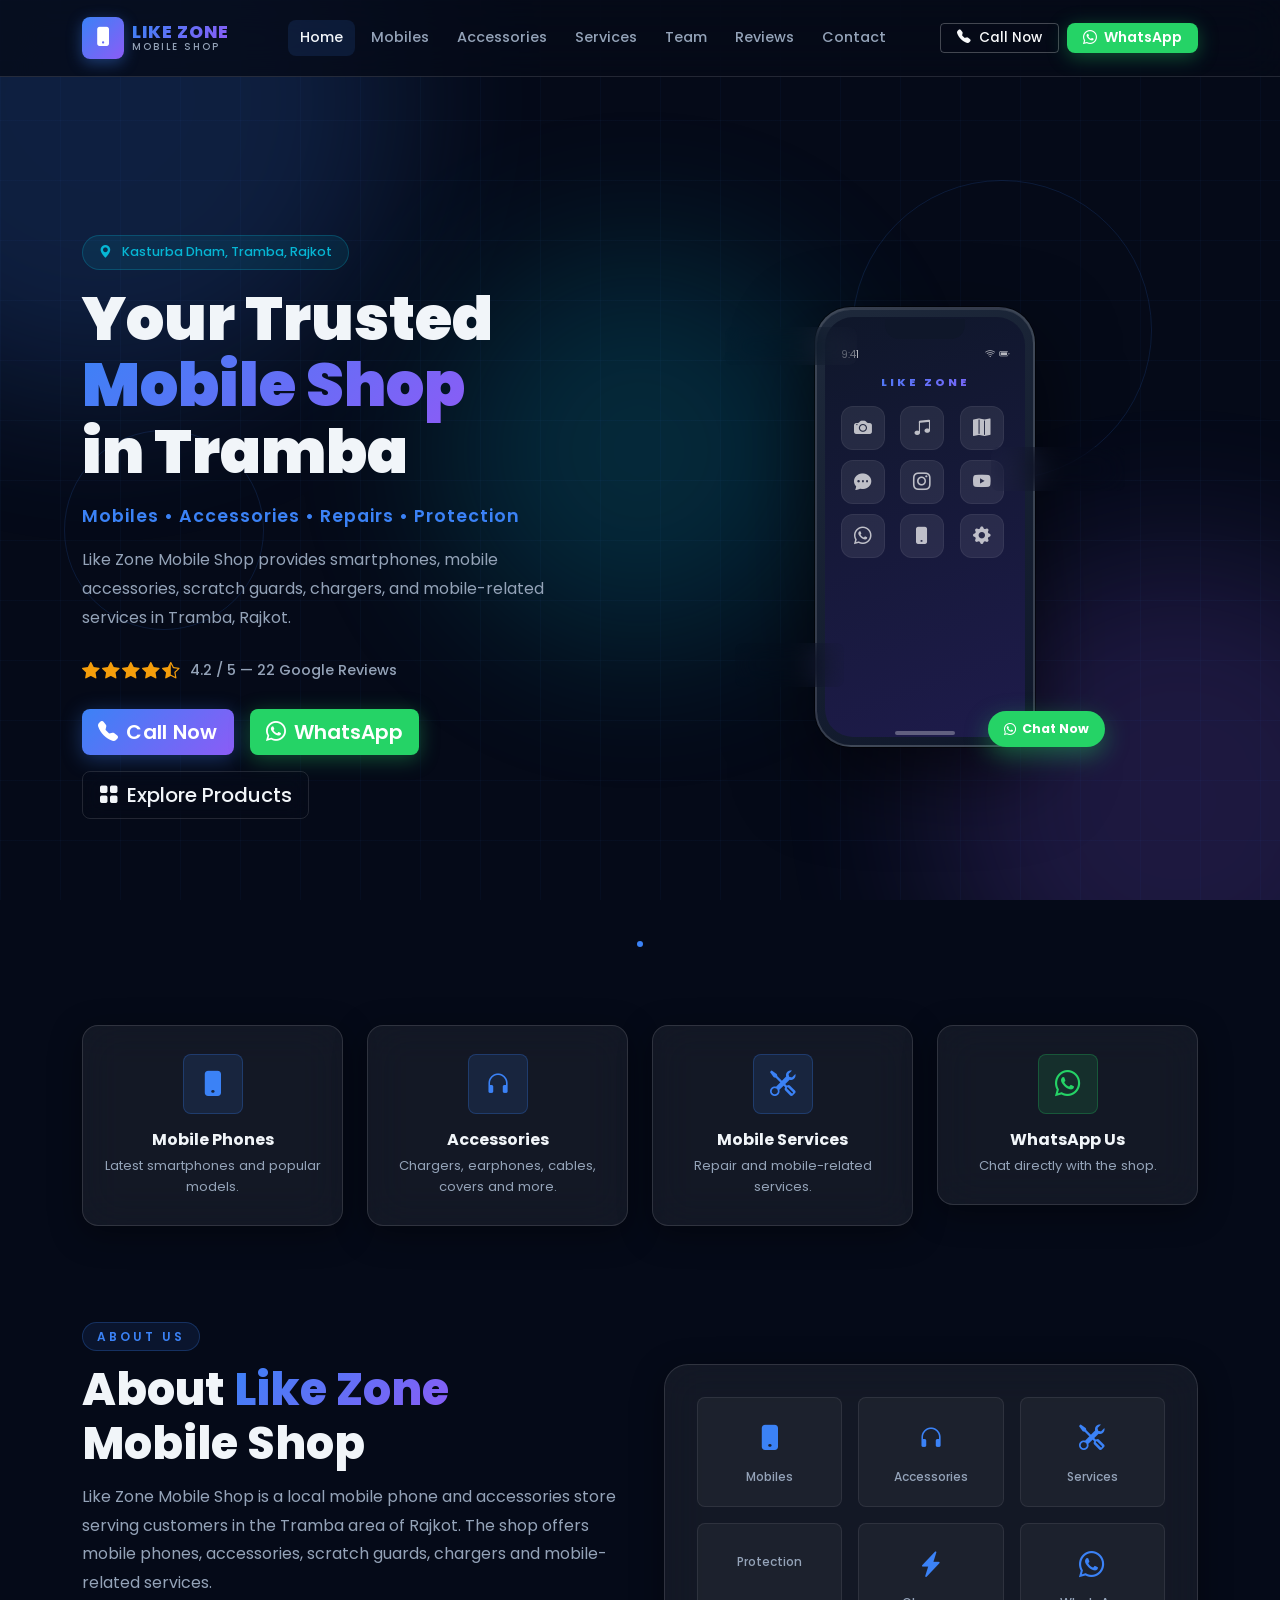
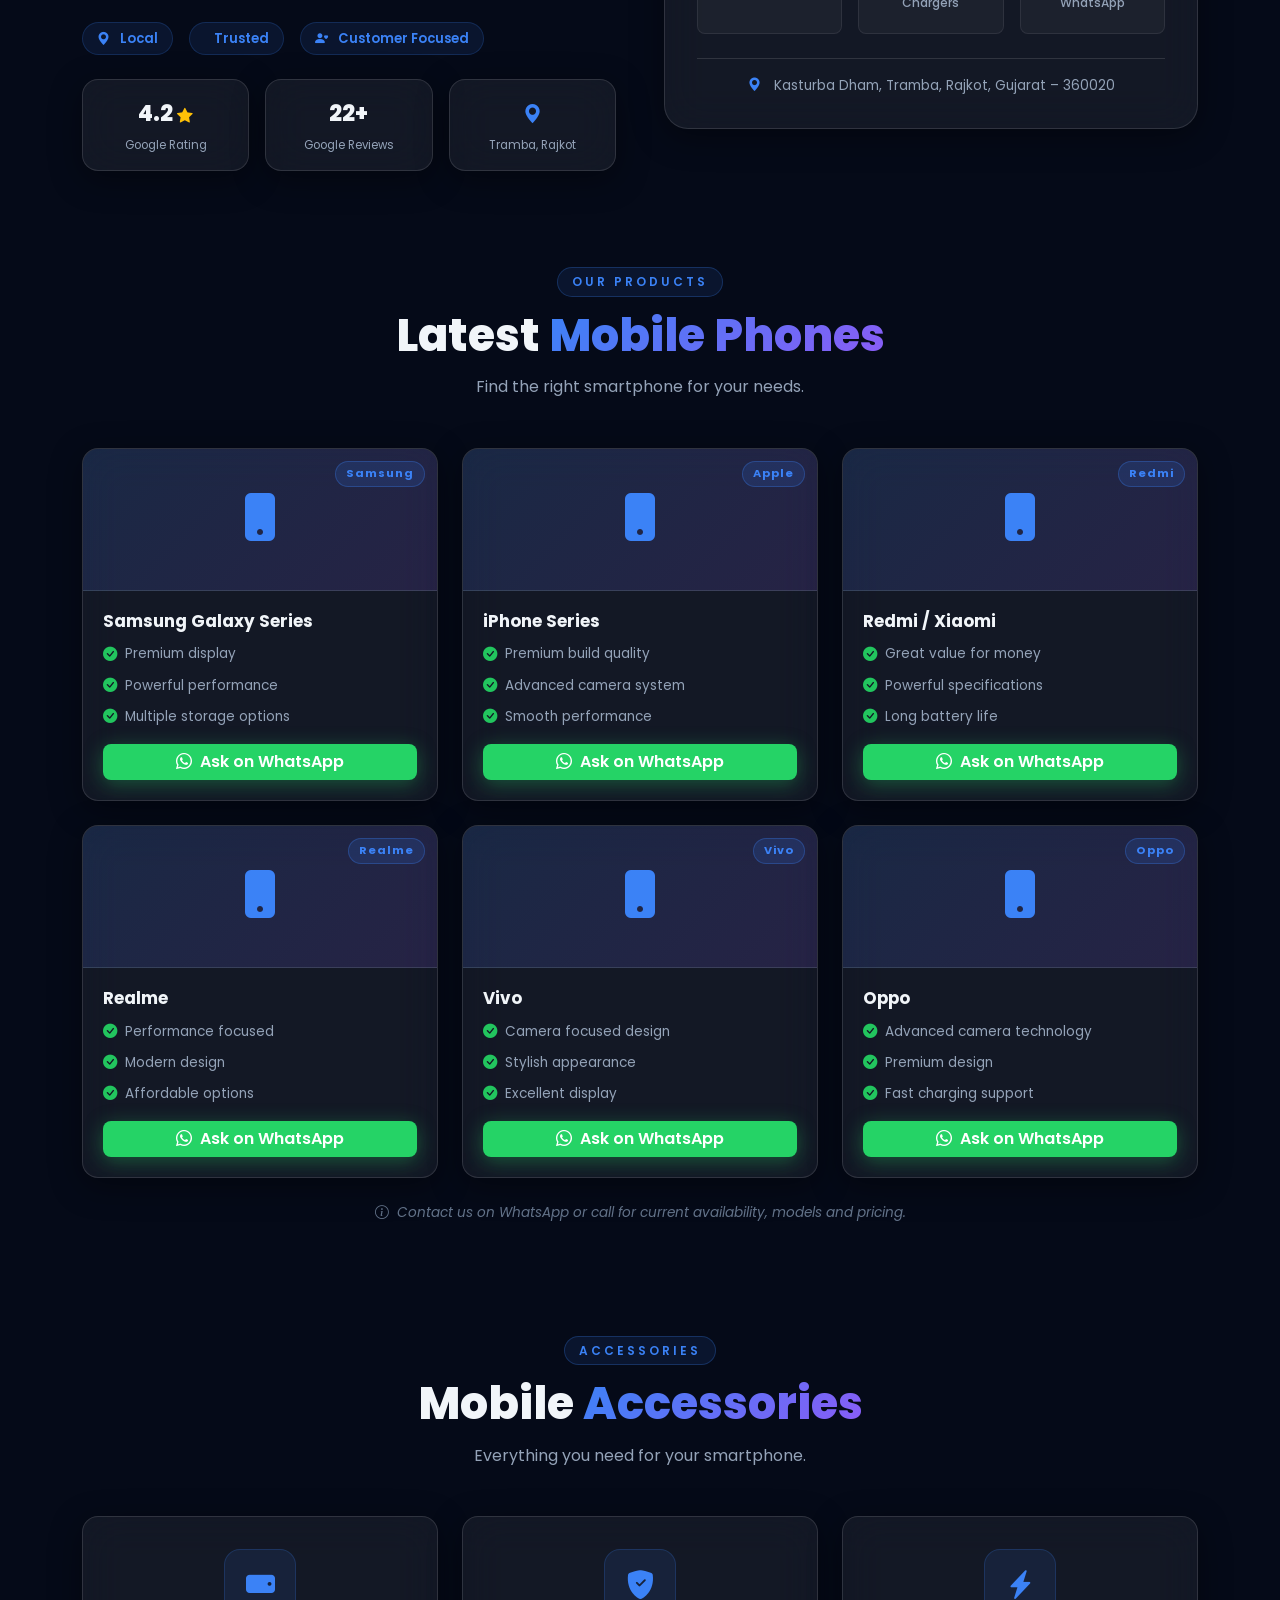
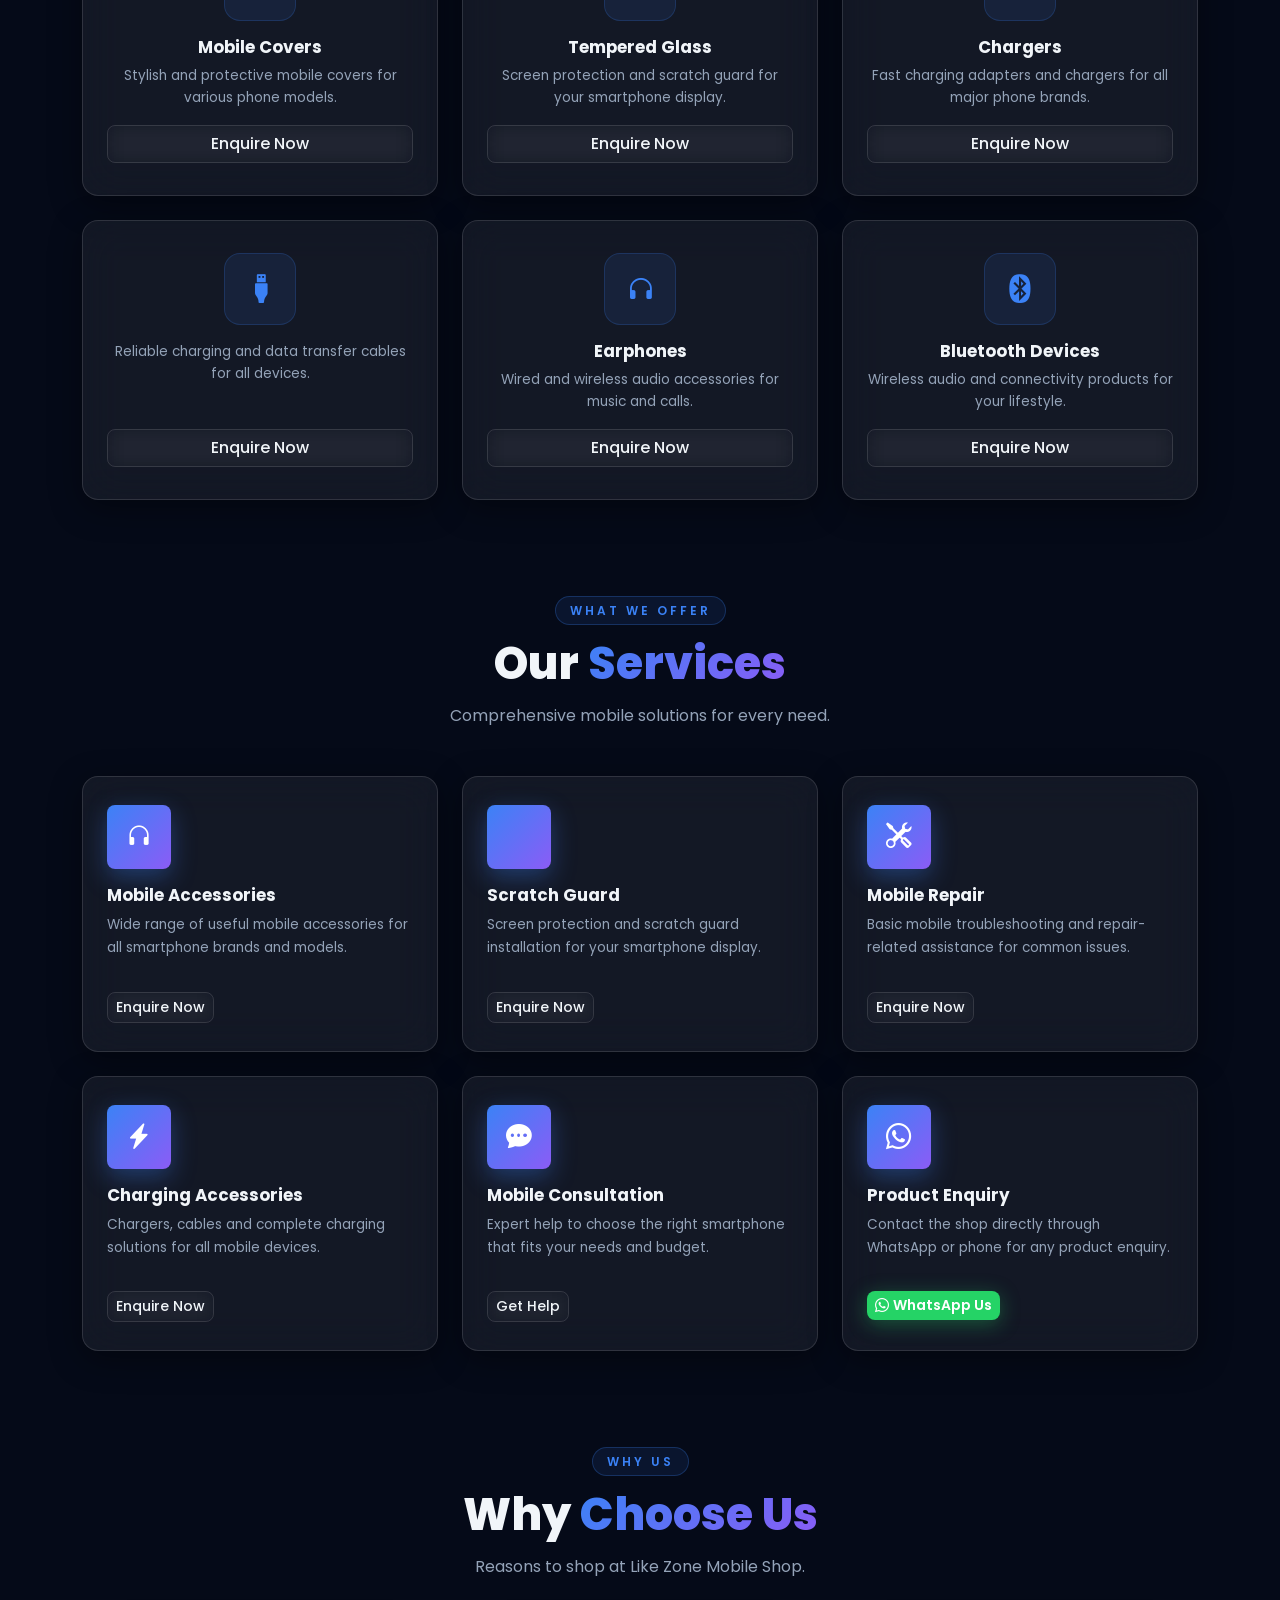
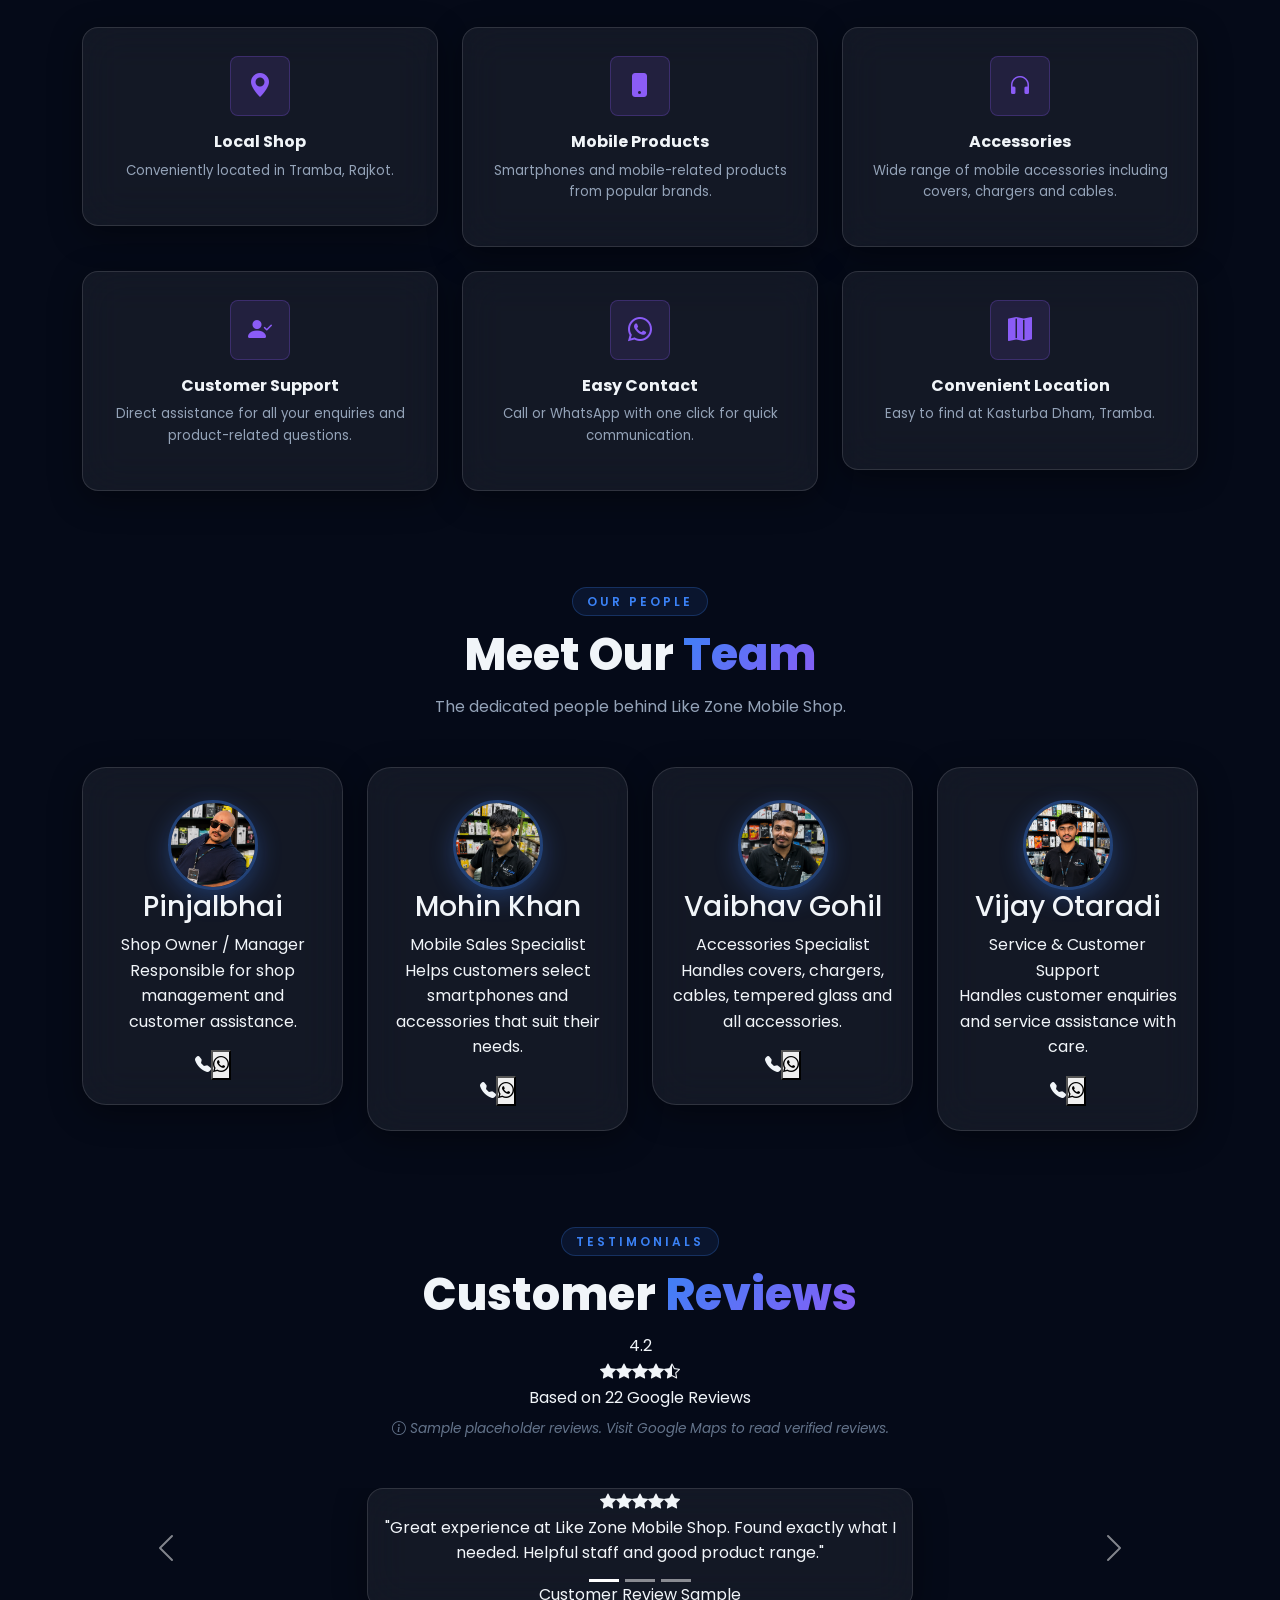
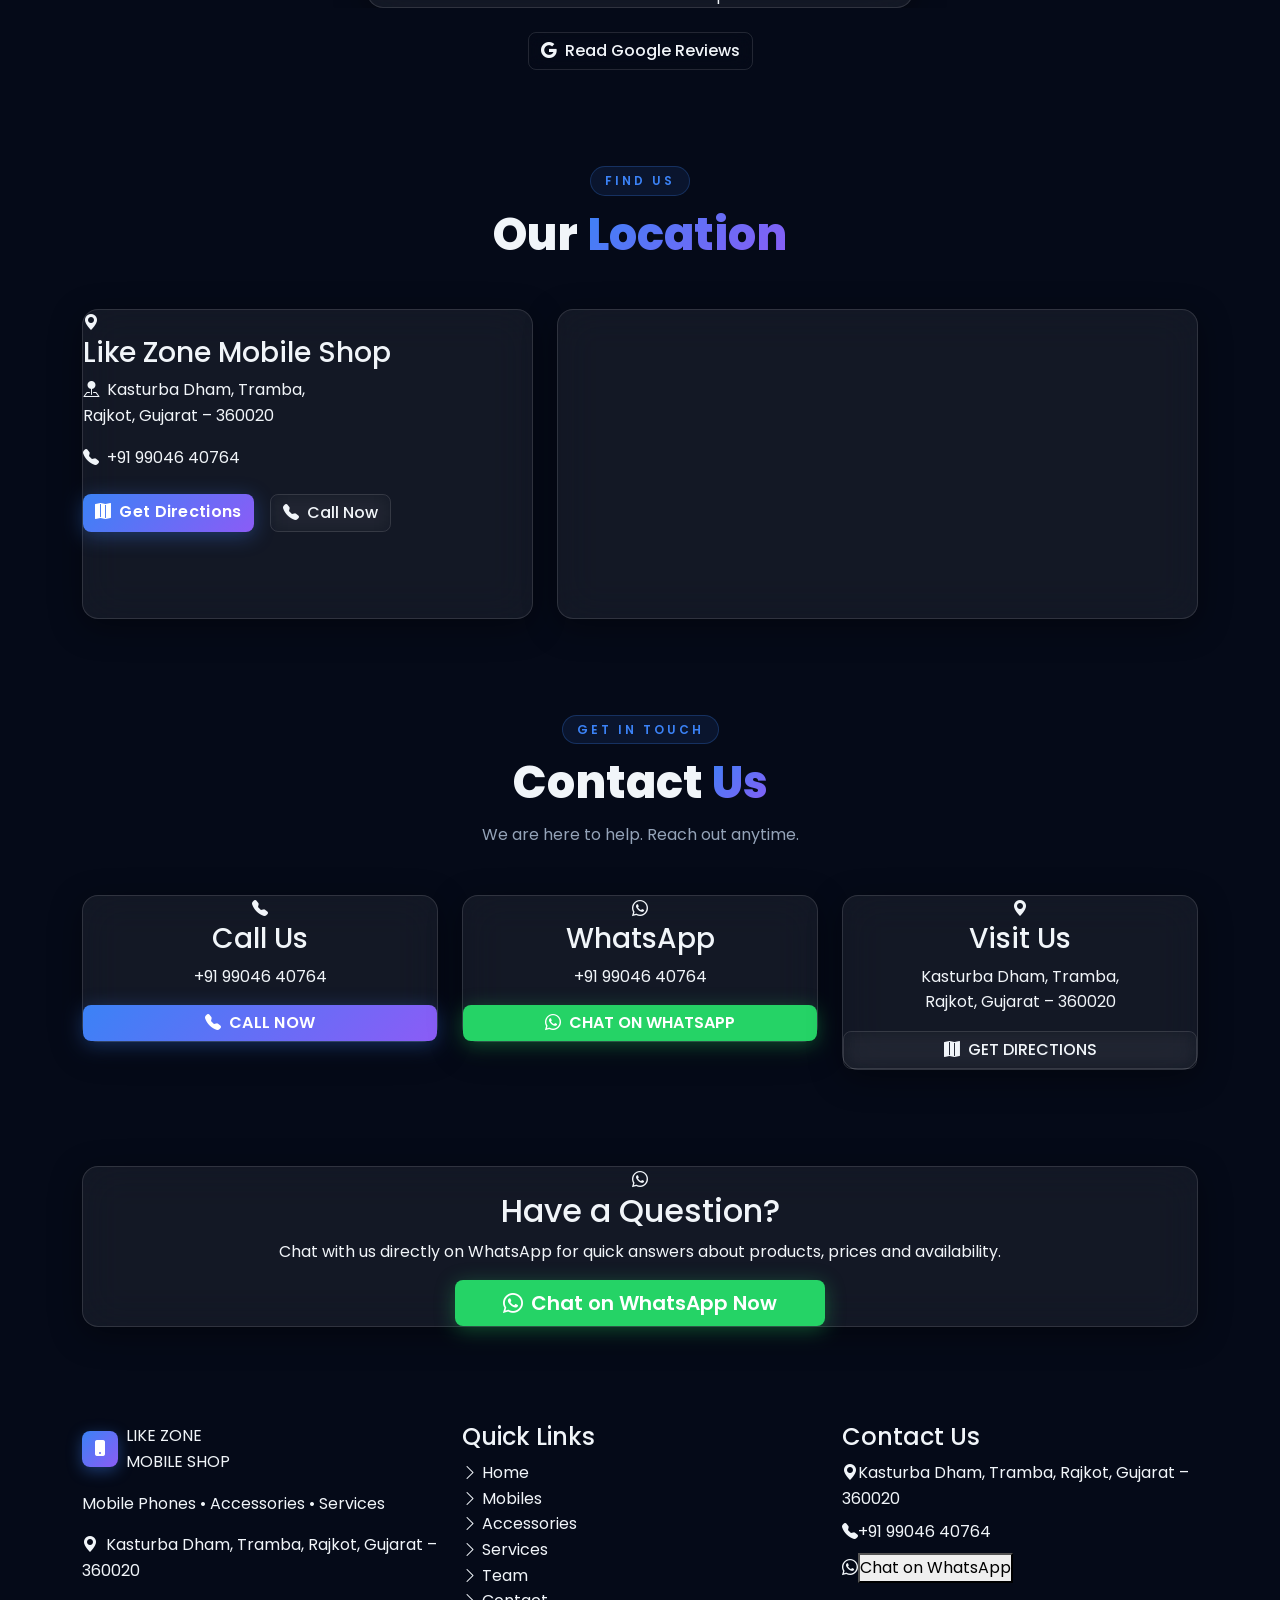
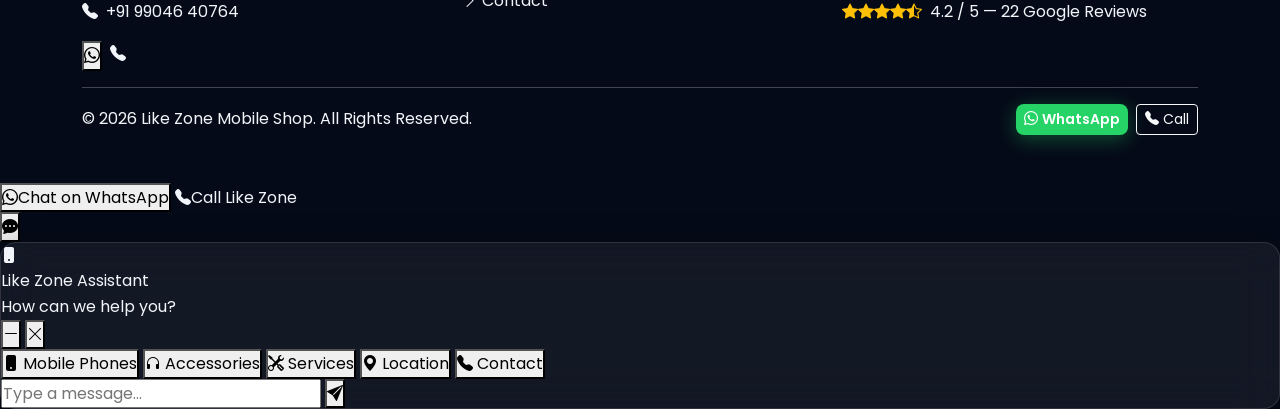
==== commit 4eba7e7f: "ADDED" ====
--- a/index.html
+++ b/index.html
@@ -534,9 +534,7 @@
       </div>
     </section>
 
-    <!-- ============================================================
-         SERVICES SECTION
-    ============================================================ -->
+    <!-- SERVICES SECTION -->
     <section id="services" class="services-section py-5" aria-label="Services">
       <div class="container">
         <div class="text-center mb-5 reveal-on-scroll">
@@ -545,93 +543,17 @@
           <p class="section-subtitle">Comprehensive mobile solutions for every need.</p>
         </div>
         <div class="row g-4">
-
-          <div class="col-sm-6 col-lg-4 reveal-on-scroll">
-            <article class="service-card glass-card h-100">
-              <div class="service-icon-wrap" aria-hidden="true">
-                <i class="bi bi-headphones"></i>
-              </div>
-              <h3 class="service-title">Mobile Accessories</h3>
-              <p class="service-desc">Wide range of useful mobile accessories for all smartphone brands and models.</p>
-              <button class="btn btn-outline-glass btn-sm mt-3"
-                onclick="openWhatsApp('Hello, I want to enquire about mobile accessories.')"
-                aria-label="Enquire about mobile accessories">Enquire Now</button>
-            </article>
-          </div>
-
-          <div class="col-sm-6 col-lg-4 reveal-on-scroll">
-            <article class="service-card glass-card h-100">
-              <div class="service-icon-wrap" aria-hidden="true">
-                <i class="bi bi-shield-check-fill"></i>
-              </div>
-              <h3 class="service-title">Scratch Guard</h3>
-              <p class="service-desc">Screen protection and scratch guard installation for your smartphone display.</p>
-              <button class="btn btn-outline-glass btn-sm mt-3"
-                onclick="openWhatsApp('Hello, I want to enquire about scratch guard / screen protection.')"
-                aria-label="Enquire about scratch guard">Enquire Now</button>
-            </article>
-          </div>
-
-          <div class="col-sm-6 col-lg-4 reveal-on-scroll">
-            <article class="service-card glass-card h-100">
-              <div class="service-icon-wrap" aria-hidden="true">
-                <i class="bi bi-tools"></i>
-              </div>
-              <h3 class="service-title">Mobile Repair</h3>
-              <p class="service-desc">Basic mobile troubleshooting and repair-related assistance for common issues.</p>
-              <button class="btn btn-outline-glass btn-sm mt-3"
-                onclick="openWhatsApp('Hello, I want to enquire about mobile repair assistance.')"
-                aria-label="Enquire about mobile repair">Enquire Now</button>
-            </article>
-          </div>
-
-          <div class="col-sm-6 col-lg-4 reveal-on-scroll">
-            <article class="service-card glass-card h-100">
-              <div class="service-icon-wrap" aria-hidden="true">
-                <i class="bi bi-lightning-charge-fill"></i>
-              </div>
-              <h3 class="service-title">Charging Accessories</h3>
-              <p class="service-desc">Chargers, cables and complete charging solutions for all mobile devices.</p>
-              <button class="btn btn-outline-glass btn-sm mt-3"
-                onclick="openWhatsApp('Hello, I want to enquire about charging accessories.')"
-                aria-label="Enquire about charging accessories">Enquire Now</button>
-            </article>
-          </div>
-
-          <div class="col-sm-6 col-lg-4 reveal-on-scroll">
-            <article class="service-card glass-card h-100">
-              <div class="service-icon-wrap" aria-hidden="true">
-                <i class="bi bi-chat-dots-fill"></i>
-              </div>
-              <h3 class="service-title">Mobile Consultation</h3>
-              <p class="service-desc">Expert help to choose the right smartphone that fits your needs and budget.</p>
-              <button class="btn btn-outline-glass btn-sm mt-3"
-                onclick="openWhatsApp('Hello, I need help choosing the right smartphone.')"
-                aria-label="Get mobile consultation">Get Help</button>
-            </article>
-          </div>
-
-          <div class="col-sm-6 col-lg-4 reveal-on-scroll">
-            <article class="service-card glass-card h-100">
-              <div class="service-icon-wrap" aria-hidden="true">
-                <i class="bi bi-whatsapp"></i>
-              </div>
-              <h3 class="service-title">Product Enquiry</h3>
-              <p class="service-desc">Contact the shop directly through WhatsApp or phone for any product enquiry.</p>
-              <button class="btn btn-whatsapp btn-sm mt-3"
-                onclick="openWhatsApp('Hello, I have a product enquiry for Like Zone Mobile Shop.')"
-                aria-label="Send product enquiry on WhatsApp">
-                <i class="bi bi-whatsapp me-1"></i>WhatsApp Us</button>
-            </article>
-          </div>
-
-        </div>
-      </div>
-    </section>
-
-    <!-- ============================================================
-         WHY CHOOSE US
-    ============================================================ -->
+          <div class="col-sm-6 col-lg-4 reveal-on-scroll"><article class="service-card glass-card h-100"><div class="service-icon-wrap"><i class="bi bi-headphones"></i></div><h3 class="service-title">Mobile Accessories</h3><p class="service-desc">Wide range of useful mobile accessories for all smartphone brands and models.</p><button class="btn btn-outline-glass btn-sm mt-3" onclick="openWhatsApp('Hello, I want to enquire about mobile accessories.')">Enquire Now</button></article></div>
+          <div class="col-sm-6 col-lg-4 reveal-on-scroll"><article class="service-card glass-card h-100"><div class="service-icon-wrap"><i class="bi bi-shield-check-fill"></i></div><h3 class="service-title">Scratch Guard</h3><p class="service-desc">Screen protection and scratch guard installation for your smartphone display.</p><button class="btn btn-outline-glass btn-sm mt-3" onclick="openWhatsApp('Hello, I want to enquire about scratch guard.')">Enquire Now</button></article></div>
+          <div class="col-sm-6 col-lg-4 reveal-on-scroll"><article class="service-card glass-card h-100"><div class="service-icon-wrap"><i class="bi bi-tools"></i></div><h3 class="service-title">Mobile Repair</h3><p class="service-desc">Basic mobile troubleshooting and repair-related assistance for common issues.</p><button class="btn btn-outline-glass btn-sm mt-3" onclick="openWhatsApp('Hello, I want to enquire about mobile repair.')">Enquire Now</button></article></div>
+          <div class="col-sm-6 col-lg-4 reveal-on-scroll"><article class="service-card glass-card h-100"><div class="service-icon-wrap"><i class="bi bi-lightning-charge-fill"></i></div><h3 class="service-title">Charging Accessories</h3><p class="service-desc">Chargers, cables and complete charging solutions for all mobile devices.</p><button class="btn btn-outline-glass btn-sm mt-3" onclick="openWhatsApp('Hello, I want to enquire about charging accessories.')">Enquire Now</button></article></div>
+          <div class="col-sm-6 col-lg-4 reveal-on-scroll"><article class="service-card glass-card h-100"><div class="service-icon-wrap"><i class="bi bi-chat-dots-fill"></i></div><h3 class="service-title">Mobile Consultation</h3><p class="service-desc">Expert help to choose the right smartphone that fits your needs and budget.</p><button class="btn btn-outline-glass btn-sm mt-3" onclick="openWhatsApp('Hello, I need help choosing the right smartphone.')">Get Help</button></article></div>
+          <div class="col-sm-6 col-lg-4 reveal-on-scroll"><article class="service-card glass-card h-100"><div class="service-icon-wrap"><i class="bi bi-whatsapp"></i></div><h3 class="service-title">Product Enquiry</h3><p class="service-desc">Contact the shop directly through WhatsApp or phone for any product enquiry.</p><button class="btn btn-whatsapp btn-sm mt-3" onclick="openWhatsApp('Hello, I have a product enquiry for Like Zone Mobile Shop.')"><i class="bi bi-whatsapp me-1"></i>WhatsApp Us</button></article></div>
+        </div>
+      </div>
+    </section>
+
+    <!-- WHY CHOOSE US -->
     <section id="why-us" class="why-section py-5" aria-label="Why Choose Us">
       <div class="container">
         <div class="text-center mb-5 reveal-on-scroll">
@@ -640,62 +562,17 @@
           <p class="section-subtitle">Reasons to shop at Like Zone Mobile Shop.</p>
         </div>
         <div class="row g-4">
-
-          <div class="col-sm-6 col-lg-4 reveal-on-scroll">
-            <div class="why-card glass-card text-center">
-              <div class="why-icon" aria-hidden="true"><i class="bi bi-geo-alt-fill"></i></div>
-              <h3 class="why-title">Local Shop</h3>
-              <p class="why-desc">Conveniently located in Tramba, Rajkot — easy to visit and accessible.</p>
-            </div>
-          </div>
-
-          <div class="col-sm-6 col-lg-4 reveal-on-scroll">
-            <div class="why-card glass-card text-center">
-              <div class="why-icon" aria-hidden="true"><i class="bi bi-phone-fill"></i></div>
-              <h3 class="why-title">Mobile Products</h3>
-              <p class="why-desc">Smartphones and mobile-related products from popular brands.</p>
-            </div>
-          </div>
-
-          <div class="col-sm-6 col-lg-4 reveal-on-scroll">
-            <div class="why-card glass-card text-center">
-              <div class="why-icon" aria-hidden="true"><i class="bi bi-headphones"></i></div>
-              <h3 class="why-title">Accessories</h3>
-              <p class="why-desc">Wide range of mobile accessories including covers, chargers and cables.</p>
-            </div>
-          </div>
-
-          <div class="col-sm-6 col-lg-4 reveal-on-scroll">
-            <div class="why-card glass-card text-center">
-              <div class="why-icon" aria-hidden="true"><i class="bi bi-person-check-fill"></i></div>
-              <h3 class="why-title">Customer Support</h3>
-              <p class="why-desc">Direct assistance for all your enquiries and product-related questions.</p>
-            </div>
-          </div>
-
-          <div class="col-sm-6 col-lg-4 reveal-on-scroll">
-            <div class="why-card glass-card text-center">
-              <div class="why-icon" aria-hidden="true"><i class="bi bi-whatsapp"></i></div>
-              <h3 class="why-title">Easy Contact</h3>
-              <p class="why-desc">Call or WhatsApp with one click — quick and convenient communication.</p>
-            </div>
-          </div>
-
-          <div class="col-sm-6 col-lg-4 reveal-on-scroll">
-            <div class="why-card glass-card text-center">
-              <div class="why-icon" aria-hidden="true"><i class="bi bi-map-fill"></i></div>
-              <h3 class="why-title">Convenient Location</h3>
-              <p class="why-desc">Easy to find at Kasturba Dham, Tramba — right in your neighbourhood.</p>
-            </div>
-          </div>
-
-        </div>
-      </div>
-    </section>
-
-    <!-- ============================================================
-         TEAM SECTION
-    ============================================================ -->
+          <div class="col-sm-6 col-lg-4 reveal-on-scroll"><div class="why-card glass-card text-center"><div class="why-icon"><i class="bi bi-geo-alt-fill"></i></div><h3 class="why-title">Local Shop</h3><p class="why-desc">Conveniently located in Tramba, Rajkot.</p></div></div>
+          <div class="col-sm-6 col-lg-4 reveal-on-scroll"><div class="why-card glass-card text-center"><div class="why-icon"><i class="bi bi-phone-fill"></i></div><h3 class="why-title">Mobile Products</h3><p class="why-desc">Smartphones and mobile-related products from popular brands.</p></div></div>
+          <div class="col-sm-6 col-lg-4 reveal-on-scroll"><div class="why-card glass-card text-center"><div class="why-icon"><i class="bi bi-headphones"></i></div><h3 class="why-title">Accessories</h3><p class="why-desc">Wide range of mobile accessories including covers, chargers and cables.</p></div></div>
+          <div class="col-sm-6 col-lg-4 reveal-on-scroll"><div class="why-card glass-card text-center"><div class="why-icon"><i class="bi bi-person-check-fill"></i></div><h3 class="why-title">Customer Support</h3><p class="why-desc">Direct assistance for all your enquiries and product-related questions.</p></div></div>
+          <div class="col-sm-6 col-lg-4 reveal-on-scroll"><div class="why-card glass-card text-center"><div class="why-icon"><i class="bi bi-whatsapp"></i></div><h3 class="why-title">Easy Contact</h3><p class="why-desc">Call or WhatsApp with one click for quick communication.</p></div></div>
+          <div class="col-sm-6 col-lg-4 reveal-on-scroll"><div class="why-card glass-card text-center"><div class="why-icon"><i class="bi bi-map-fill"></i></div><h3 class="why-title">Convenient Location</h3><p class="why-desc">Easy to find at Kasturba Dham, Tramba.</p></div></div>
+        </div>
+      </div>
+    </section>
+
+    <!-- TEAM SECTION -->
     <section id="team" class="team-section py-5" aria-label="Our Team">
       <div class="container">
         <div class="text-center mb-5 reveal-on-scroll">
@@ -704,362 +581,107 @@
           <p class="section-subtitle">The dedicated people behind Like Zone Mobile Shop.</p>
         </div>
         <div class="row g-4 justify-content-center">
-
-          <div class="col-sm-6 col-lg-3 reveal-on-scroll">
-            <article class="team-card glass-card text-center">
-              <div class="team-avatar-wrap">
-                <div class="team-avatar" aria-hidden="true">
-                  <i class="bi bi-person-fill"></i>
-                </div>
-              </div>
-              <h3 class="team-name">[Team Member Name]</h3>
-              <div class="team-role">Shop Owner / Manager</div>
-              <p class="team-desc">Responsible for shop management and customer assistance.</p>
-              <div class="team-actions">
-                <a href="tel:+919904640764" class="team-btn call-btn" aria-label="Call shop owner">
-                  <i class="bi bi-telephone-fill"></i>
-                </a>
-                <button class="team-btn wa-btn"
-                  onclick="openWhatsApp('Hello, I would like to speak with the shop owner.')"
-                  aria-label="WhatsApp shop owner">
-                  <i class="bi bi-whatsapp"></i>
-                </button>
-              </div>
-            </article>
-          </div>
-
-          <div class="col-sm-6 col-lg-3 reveal-on-scroll">
-            <article class="team-card glass-card text-center">
-              <div class="team-avatar-wrap">
-                <div class="team-avatar" aria-hidden="true">
-                  <i class="bi bi-person-fill"></i>
-                </div>
-              </div>
-              <h3 class="team-name">[Team Member Name]</h3>
-              <div class="team-role">Mobile Sales Specialist</div>
-              <p class="team-desc">Helps customers select smartphones and accessories that suit their needs.</p>
-              <div class="team-actions">
-                <a href="tel:+919904640764" class="team-btn call-btn" aria-label="Call sales specialist">
-                  <i class="bi bi-telephone-fill"></i>
-                </a>
-                <button class="team-btn wa-btn"
-                  onclick="openWhatsApp('Hello, I need help selecting a smartphone.')"
-                  aria-label="WhatsApp sales specialist">
-                  <i class="bi bi-whatsapp"></i>
-                </button>
-              </div>
-            </article>
-          </div>
-
-          <div class="col-sm-6 col-lg-3 reveal-on-scroll">
-            <article class="team-card glass-card text-center">
-              <div class="team-avatar-wrap">
-                <div class="team-avatar" aria-hidden="true">
-                  <i class="bi bi-person-fill"></i>
-                </div>
-              </div>
-              <h3 class="team-name">[Team Member Name]</h3>
-              <div class="team-role">Accessories Specialist</div>
-              <p class="team-desc">Handles covers, chargers, cables, tempered glass and all accessories.</p>
-              <div class="team-actions">
-                <a href="tel:+919904640764" class="team-btn call-btn" aria-label="Call accessories specialist">
-                  <i class="bi bi-telephone-fill"></i>
-                </a>
-                <button class="team-btn wa-btn"
-                  onclick="openWhatsApp('Hello, I need help with mobile accessories.')"
-                  aria-label="WhatsApp accessories specialist">
-                  <i class="bi bi-whatsapp"></i>
-                </button>
-              </div>
-            </article>
-          </div>
-
-          <div class="col-sm-6 col-lg-3 reveal-on-scroll">
-            <article class="team-card glass-card text-center">
-              <div class="team-avatar-wrap">
-                <div class="team-avatar" aria-hidden="true">
-                  <i class="bi bi-person-fill"></i>
-                </div>
-              </div>
-              <h3 class="team-name">[Team Member Name]</h3>
-              <div class="team-role">Service &amp; Customer Support</div>
-              <p class="team-desc">Handles customer enquiries and service assistance with care.</p>
-              <div class="team-actions">
-                <a href="tel:+919904640764" class="team-btn call-btn" aria-label="Call customer support">
-                  <i class="bi bi-telephone-fill"></i>
-                </a>
-                <button class="team-btn wa-btn"
-                  onclick="openWhatsApp('Hello, I need customer support assistance.')"
-                  aria-label="WhatsApp customer support">
-                  <i class="bi bi-whatsapp"></i>
-                </button>
-              </div>
-            </article>
-          </div>
-
-        </div>
-      </div>
-    </section>
-
-    <!-- ============================================================
-         CUSTOMER REVIEWS
-    ============================================================ -->
+          <div class="col-sm-6 col-lg-3 reveal-on-scroll"><article class="team-card glass-card text-center"><div class="team-avatar-wrap"><img src="images/OWNER_PINJALBHAI.png" alt="Pinjalbhai - Shop Owner" class="team-avatar-img" /></div><h3 class="team-name">Pinjalbhai</h3><div class="team-role">Shop Owner / Manager</div><p class="team-desc">Responsible for shop management and customer assistance.</p><div class="team-actions"><a href="tel:+919904640764" class="team-btn call-btn"><i class="bi bi-telephone-fill"></i></a><button class="team-btn wa-btn" onclick="openWhatsApp('Hello, I would like to speak with the shop owner.')"><i class="bi bi-whatsapp"></i></button></div></article></div>
+          <div class="col-sm-6 col-lg-3 reveal-on-scroll"><article class="team-card glass-card text-center"><div class="team-avatar-wrap"><img src="images/W1_MOHIN KHAN.png" alt="Mohin Khan - Mobile Sales Specialist" class="team-avatar-img" /></div><h3 class="team-name">Mohin Khan</h3><div class="team-role">Mobile Sales Specialist</div><p class="team-desc">Helps customers select smartphones and accessories that suit their needs.</p><div class="team-actions"><a href="tel:+919904640764" class="team-btn call-btn"><i class="bi bi-telephone-fill"></i></a><button class="team-btn wa-btn" onclick="openWhatsApp('Hello, I need help selecting a smartphone.')"><i class="bi bi-whatsapp"></i></button></div></article></div>
+          <div class="col-sm-6 col-lg-3 reveal-on-scroll"><article class="team-card glass-card text-center"><div class="team-avatar-wrap"><img src="images/W2_VAIBHAV GOHIL.png" alt="Vaibhav Gohil - Accessories Specialist" class="team-avatar-img" /></div><h3 class="team-name">Vaibhav Gohil</h3><div class="team-role">Accessories Specialist</div><p class="team-desc">Handles covers, chargers, cables, tempered glass and all accessories.</p><div class="team-actions"><a href="tel:+919904640764" class="team-btn call-btn"><i class="bi bi-telephone-fill"></i></a><button class="team-btn wa-btn" onclick="openWhatsApp('Hello, I need help with mobile accessories.')"><i class="bi bi-whatsapp"></i></button></div></article></div>
+          <div class="col-sm-6 col-lg-3 reveal-on-scroll"><article class="team-card glass-card text-center"><div class="team-avatar-wrap"><img src="images/W3_VIJAY OTARADI.png" alt="Vijay Otaradi - Service and Customer Support" class="team-avatar-img" /></div><h3 class="team-name">Vijay Otaradi</h3><div class="team-role">Service &amp; Customer Support</div><p class="team-desc">Handles customer enquiries and service assistance with care.</p><div class="team-actions"><a href="tel:+919904640764" class="team-btn call-btn"><i class="bi bi-telephone-fill"></i></a><button class="team-btn wa-btn" onclick="openWhatsApp('Hello, I need customer support assistance.')"><i class="bi bi-whatsapp"></i></button></div></article></div>
+        </div>
+      </div>
+    </section>
+
+    <!-- REVIEWS SECTION -->
     <section id="reviews" class="reviews-section py-5" aria-label="Customer Reviews">
       <div class="container">
         <div class="text-center mb-5 reveal-on-scroll">
           <div class="section-label">Testimonials</div>
           <h2 class="section-title">Customer <span class="gradient-text">Reviews</span></h2>
-          <div class="rating-summary">
-            <div class="big-rating">4.2</div>
-            <div class="rating-stars">
-              <i class="bi bi-star-fill"></i>
-              <i class="bi bi-star-fill"></i>
-              <i class="bi bi-star-fill"></i>
-              <i class="bi bi-star-fill"></i>
-              <i class="bi bi-star-half"></i>
-            </div>
-            <div class="rating-count">Based on 22 Google Reviews</div>
-          </div>
-          <p class="disclaimer-text mt-2">
-            <i class="bi bi-info-circle me-1"></i>
-            The following are sample placeholder reviews. Visit Google Maps to read verified reviews.
-          </p>
-        </div>
-
-        <div id="reviewCarousel" class="carousel slide" data-bs-ride="carousel" aria-label="Customer reviews carousel">
+          <div class="rating-summary"><div class="big-rating">4.2</div><div class="rating-stars"><i class="bi bi-star-fill"></i><i class="bi bi-star-fill"></i><i class="bi bi-star-fill"></i><i class="bi bi-star-fill"></i><i class="bi bi-star-half"></i></div><div class="rating-count">Based on 22 Google Reviews</div></div>
+          <p class="disclaimer-text mt-2"><i class="bi bi-info-circle me-1"></i>Sample placeholder reviews. Visit Google Maps to read verified reviews.</p>
+        </div>
+        <div id="reviewCarousel" class="carousel slide" data-bs-ride="carousel">
           <div class="carousel-inner">
-
-            <div class="carousel-item active">
-              <div class="row justify-content-center">
-                <div class="col-md-8 col-lg-6">
-                  <div class="review-card glass-card text-center">
-                    <div class="review-stars" aria-label="5 stars">
-                      <i class="bi bi-star-fill"></i><i class="bi bi-star-fill"></i>
-                      <i class="bi bi-star-fill"></i><i class="bi bi-star-fill"></i>
-                      <i class="bi bi-star-fill"></i>
-                    </div>
-                    <p class="review-text">"Great experience at Like Zone Mobile Shop. Found exactly what I needed. Helpful staff and good product range."</p>
-                    <div class="review-author">— Customer Review <span class="sample-badge">Sample</span></div>
-                  </div>
-                </div>
-              </div>
-            </div>
-
-            <div class="carousel-item">
-              <div class="row justify-content-center">
-                <div class="col-md-8 col-lg-6">
-                  <div class="review-card glass-card text-center">
-                    <div class="review-stars" aria-label="4 stars">
-                      <i class="bi bi-star-fill"></i><i class="bi bi-star-fill"></i>
-                      <i class="bi bi-star-fill"></i><i class="bi bi-star-fill"></i>
-                      <i class="bi bi-star"></i>
-                    </div>
-                    <p class="review-text">"Good local mobile shop in Tramba. They have a nice selection of accessories and the staff is very cooperative."</p>
-                    <div class="review-author">— Customer Review <span class="sample-badge">Sample</span></div>
-                  </div>
-                </div>
-              </div>
-            </div>
-
-            <div class="carousel-item">
-              <div class="row justify-content-center">
-                <div class="col-md-8 col-lg-6">
-                  <div class="review-card glass-card text-center">
-                    <div class="review-stars" aria-label="5 stars">
-                      <i class="bi bi-star-fill"></i><i class="bi bi-star-fill"></i>
-                      <i class="bi bi-star-fill"></i><i class="bi bi-star-fill"></i>
-                      <i class="bi bi-star-fill"></i>
-                    </div>
-                    <p class="review-text">"Bought a mobile cover and tempered glass from here. Quality is good and the price was reasonable. Recommended!"</p>
-                    <div class="review-author">— Customer Review <span class="sample-badge">Sample</span></div>
-                  </div>
-                </div>
-              </div>
-            </div>
-
-          </div>
-
-          <button class="carousel-control-prev" type="button" data-bs-target="#reviewCarousel" data-bs-slide="prev" aria-label="Previous review">
-            <span class="carousel-control-prev-icon" aria-hidden="true"></span>
-          </button>
-          <button class="carousel-control-next" type="button" data-bs-target="#reviewCarousel" data-bs-slide="next" aria-label="Next review">
-            <span class="carousel-control-next-icon" aria-hidden="true"></span>
-          </button>
+            <div class="carousel-item active"><div class="row justify-content-center"><div class="col-md-8 col-lg-6"><div class="review-card glass-card text-center"><div class="review-stars"><i class="bi bi-star-fill"></i><i class="bi bi-star-fill"></i><i class="bi bi-star-fill"></i><i class="bi bi-star-fill"></i><i class="bi bi-star-fill"></i></div><p class="review-text">"Great experience at Like Zone Mobile Shop. Found exactly what I needed. Helpful staff and good product range."</p><div class="review-author">Customer Review <span class="sample-badge">Sample</span></div></div></div></div></div>
+            <div class="carousel-item"><div class="row justify-content-center"><div class="col-md-8 col-lg-6"><div class="review-card glass-card text-center"><div class="review-stars"><i class="bi bi-star-fill"></i><i class="bi bi-star-fill"></i><i class="bi bi-star-fill"></i><i class="bi bi-star-fill"></i><i class="bi bi-star"></i></div><p class="review-text">"Good local mobile shop in Tramba. Nice selection of accessories and the staff is very cooperative."</p><div class="review-author">Customer Review <span class="sample-badge">Sample</span></div></div></div></div></div>
+            <div class="carousel-item"><div class="row justify-content-center"><div class="col-md-8 col-lg-6"><div class="review-card glass-card text-center"><div class="review-stars"><i class="bi bi-star-fill"></i><i class="bi bi-star-fill"></i><i class="bi bi-star-fill"></i><i class="bi bi-star-fill"></i><i class="bi bi-star-fill"></i></div><p class="review-text">"Bought a mobile cover and tempered glass from here. Quality is good and the price was reasonable. Recommended!"</p><div class="review-author">Customer Review <span class="sample-badge">Sample</span></div></div></div></div></div>
+          </div>
+          <button class="carousel-control-prev" type="button" data-bs-target="#reviewCarousel" data-bs-slide="prev"><span class="carousel-control-prev-icon"></span></button>
+          <button class="carousel-control-next" type="button" data-bs-target="#reviewCarousel" data-bs-slide="next"><span class="carousel-control-next-icon"></span></button>
           <div class="carousel-indicators mt-3">
-            <button type="button" data-bs-target="#reviewCarousel" data-bs-slide-to="0" class="active" aria-current="true" aria-label="Review 1"></button>
-            <button type="button" data-bs-target="#reviewCarousel" data-bs-slide-to="1" aria-label="Review 2"></button>
-            <button type="button" data-bs-target="#reviewCarousel" data-bs-slide-to="2" aria-label="Review 3"></button>
-          </div>
-        </div>
-
-        <div class="text-center mt-4">
-          <a href="https://www.google.com/maps/search/Like+Zone+Mobile+Shop+Tramba+Rajkot" target="_blank" rel="noopener noreferrer"
-            class="btn btn-outline-glass">
-            <i class="bi bi-google me-2"></i>Read Google Reviews
-          </a>
-        </div>
-      </div>
-    </section>
-
-    <!-- ============================================================
-         LOCATION SECTION
-    ============================================================ -->
+            <button type="button" data-bs-target="#reviewCarousel" data-bs-slide-to="0" class="active" aria-current="true"></button>
+            <button type="button" data-bs-target="#reviewCarousel" data-bs-slide-to="1"></button>
+            <button type="button" data-bs-target="#reviewCarousel" data-bs-slide-to="2"></button>
+          </div>
+        </div>
+        <div class="text-center mt-4"><a href="https://www.google.com/maps/search/Like+Zone+Mobile+Shop+Tramba+Rajkot" target="_blank" rel="noopener noreferrer" class="btn btn-outline-glass"><i class="bi bi-google me-2"></i>Read Google Reviews</a></div>
+      </div>
+    </section>
+
+    <!-- LOCATION SECTION -->
     <section id="location" class="location-section py-5" aria-label="Location">
       <div class="container">
-        <div class="text-center mb-5 reveal-on-scroll">
-          <div class="section-label">Find Us</div>
-          <h2 class="section-title">Our <span class="gradient-text">Location</span></h2>
-        </div>
+        <div class="text-center mb-5 reveal-on-scroll"><div class="section-label">Find Us</div><h2 class="section-title">Our <span class="gradient-text">Location</span></h2></div>
         <div class="row g-4 align-items-stretch">
           <div class="col-lg-5 reveal-on-scroll">
             <div class="location-card glass-card h-100">
-              <div class="location-icon" aria-hidden="true"><i class="bi bi-geo-alt-fill"></i></div>
+              <div class="location-icon"><i class="bi bi-geo-alt-fill"></i></div>
               <h3 class="location-name">Like Zone Mobile Shop</h3>
-              <p class="location-address">
-                <i class="bi bi-pin-map-fill me-2"></i>
-                Kasturba Dham, Tramba,<br />Rajkot, Gujarat – 360020
-              </p>
-              <div class="location-contact mt-3">
-                <a href="tel:+919904640764" class="location-phone">
-                  <i class="bi bi-telephone-fill me-2"></i>+91 99046 40764
-                </a>
-              </div>
+              <p class="location-address"><i class="bi bi-pin-map-fill me-2"></i>Kasturba Dham, Tramba,<br />Rajkot, Gujarat &ndash; 360020</p>
+              <div class="location-contact mt-3"><a href="tel:+919904640764" class="location-phone"><i class="bi bi-telephone-fill me-2"></i>+91 99046 40764</a></div>
               <div class="d-flex flex-wrap gap-3 mt-4">
-                <a href="https://www.google.com/maps/search/Like+Zone+Mobile+Shop+Kasturba+Dham+Tramba+Rajkot"
-                  target="_blank" rel="noopener noreferrer"
-                  class="btn btn-primary-gradient" aria-label="Get directions to Like Zone Mobile Shop">
-                  <i class="bi bi-map-fill me-2"></i>Get Directions
-                </a>
-                <a href="tel:+919904640764" class="btn btn-outline-glass" aria-label="Call Like Zone Mobile Shop">
-                  <i class="bi bi-telephone-fill me-2"></i>Call Now
-                </a>
+                <a href="https://www.google.com/maps/search/Like+Zone+Mobile+Shop+Kasturba+Dham+Tramba+Rajkot" target="_blank" rel="noopener noreferrer" class="btn btn-primary-gradient"><i class="bi bi-map-fill me-2"></i>Get Directions</a>
+                <a href="tel:+919904640764" class="btn btn-outline-glass"><i class="bi bi-telephone-fill me-2"></i>Call Now</a>
               </div>
             </div>
           </div>
           <div class="col-lg-7 reveal-on-scroll">
             <div class="map-container glass-card h-100">
-              <!-- Replace src with actual Google Maps embed URL for the shop -->
-              <iframe
-                src="https://www.google.com/maps/embed?pb=!1m18!1m12!1m3!1d3691.5!2d70.7!3d22.3!2m3!1f0!2f0!3f0!3m2!1i1024!2i768!4f13.1!3m3!1m2!1s0x0%3A0x0!2zMjLCsDE4JzAwLjAiTiA3MMKwNDInMDAuMCJF!5e0!3m2!1sen!2sin!4v1234567890"
-                width="100%" height="100%" style="border:0;min-height:300px;border-radius:16px;"
-                allowfullscreen="" loading="lazy"
-                referrerpolicy="no-referrer-when-downgrade"
-                title="Like Zone Mobile Shop Location Map"
-                aria-label="Google Maps showing Like Zone Mobile Shop location">
-              </iframe>
-            </div>
-          </div>
-        </div>
-      </div>
-    </section>
-
-    <!-- ============================================================
-         CONTACT SECTION
-    ============================================================ -->
+              <iframe src="https://www.google.com/maps/embed?pb=!1m18!1m12!1m3!1d3691.5!2d70.7!3d22.3!2m3!1f0!2f0!3f0!3m2!1i1024!2i768!4f13.1!3m3!1m2!1s0x0%3A0x0!2zMjLCsDE4JzAwLjAiTiA3MMKwNDInMDAuMCJF!5e0!3m2!1sen!2sin!4v1234567890" width="100%" height="100%" style="border:0;min-height:300px;border-radius:16px;" allowfullscreen="" loading="lazy" referrerpolicy="no-referrer-when-downgrade" title="Like Zone Mobile Shop Location Map"></iframe>
+            </div>
+          </div>
+        </div>
+      </div>
+    </section>
+
+    <!-- CONTACT SECTION -->
     <section id="contact" class="contact-section py-5" aria-label="Contact">
       <div class="container">
-        <div class="text-center mb-5 reveal-on-scroll">
-          <div class="section-label">Get In Touch</div>
-          <h2 class="section-title">Contact <span class="gradient-text">Us</span></h2>
-          <p class="section-subtitle">We're here to help. Reach out anytime.</p>
-        </div>
+        <div class="text-center mb-5 reveal-on-scroll"><div class="section-label">Get In Touch</div><h2 class="section-title">Contact <span class="gradient-text">Us</span></h2><p class="section-subtitle">We are here to help. Reach out anytime.</p></div>
         <div class="row g-4 justify-content-center">
-
-          <div class="col-sm-6 col-lg-4 reveal-on-scroll">
-            <div class="contact-card glass-card text-center">
-              <div class="contact-icon call-icon" aria-hidden="true"><i class="bi bi-telephone-fill"></i></div>
-              <h3 class="contact-title">Call Us</h3>
-              <p class="contact-info">+91 99046 40764</p>
-              <a href="tel:+919904640764" class="btn btn-primary-gradient w-100" aria-label="Call Like Zone Mobile Shop">
-                <i class="bi bi-telephone-fill me-2"></i>CALL NOW
-              </a>
-            </div>
-          </div>
-
-          <div class="col-sm-6 col-lg-4 reveal-on-scroll">
-            <div class="contact-card glass-card text-center">
-              <div class="contact-icon wa-icon" aria-hidden="true"><i class="bi bi-whatsapp"></i></div>
-              <h3 class="contact-title">WhatsApp</h3>
-              <p class="contact-info">+91 99046 40764</p>
-              <button class="btn btn-whatsapp w-100"
-                onclick="openWhatsApp('Hello Like Zone Mobile Shop, I would like to know more about your products and services.')"
-                aria-label="Chat on WhatsApp">
-                <i class="bi bi-whatsapp me-2"></i>CHAT ON WHATSAPP
-              </button>
-            </div>
-          </div>
-
-          <div class="col-sm-6 col-lg-4 reveal-on-scroll">
-            <div class="contact-card glass-card text-center">
-              <div class="contact-icon loc-icon" aria-hidden="true"><i class="bi bi-geo-alt-fill"></i></div>
-              <h3 class="contact-title">Visit Us</h3>
-              <p class="contact-info">Kasturba Dham, Tramba,<br />Rajkot, Gujarat – 360020</p>
-              <a href="https://www.google.com/maps/search/Like+Zone+Mobile+Shop+Kasturba+Dham+Tramba+Rajkot"
-                target="_blank" rel="noopener noreferrer"
-                class="btn btn-outline-glass w-100" aria-label="Get directions">
-                <i class="bi bi-map-fill me-2"></i>GET DIRECTIONS
-              </a>
-            </div>
-          </div>
-
-        </div>
-      </div>
-    </section>
-
-    <!-- ============================================================
-         WHATSAPP CTA BANNER
-    ============================================================ -->
+          <div class="col-sm-6 col-lg-4 reveal-on-scroll"><div class="contact-card glass-card text-center"><div class="contact-icon call-icon"><i class="bi bi-telephone-fill"></i></div><h3 class="contact-title">Call Us</h3><p class="contact-info">+91 99046 40764</p><a href="tel:+919904640764" class="btn btn-primary-gradient w-100"><i class="bi bi-telephone-fill me-2"></i>CALL NOW</a></div></div>
+          <div class="col-sm-6 col-lg-4 reveal-on-scroll"><div class="contact-card glass-card text-center"><div class="contact-icon wa-icon"><i class="bi bi-whatsapp"></i></div><h3 class="contact-title">WhatsApp</h3><p class="contact-info">+91 99046 40764</p><button class="btn btn-whatsapp w-100" onclick="openWhatsApp('Hello Like Zone Mobile Shop, I would like to know more about your products and services.')"><i class="bi bi-whatsapp me-2"></i>CHAT ON WHATSAPP</button></div></div>
+          <div class="col-sm-6 col-lg-4 reveal-on-scroll"><div class="contact-card glass-card text-center"><div class="contact-icon loc-icon"><i class="bi bi-geo-alt-fill"></i></div><h3 class="contact-title">Visit Us</h3><p class="contact-info">Kasturba Dham, Tramba,<br />Rajkot, Gujarat &ndash; 360020</p><a href="https://www.google.com/maps/search/Like+Zone+Mobile+Shop+Kasturba+Dham+Tramba+Rajkot" target="_blank" rel="noopener noreferrer" class="btn btn-outline-glass w-100"><i class="bi bi-map-fill me-2"></i>GET DIRECTIONS</a></div></div>
+        </div>
+      </div>
+    </section>
+
+    <!-- WHATSAPP CTA -->
     <section class="whatsapp-cta py-5" aria-label="WhatsApp Call to Action">
       <div class="container">
         <div class="cta-card glass-card text-center reveal-on-scroll">
-          <div class="cta-icon" aria-hidden="true"><i class="bi bi-whatsapp"></i></div>
+          <div class="cta-icon"><i class="bi bi-whatsapp"></i></div>
           <h2 class="cta-title">Have a Question?</h2>
-<button class="btn btn-whatsapp btn-lg px-5"
-            onclick="openWhatsApp('Hello Like Zone Mobile Shop, I would like to know more about your products and services.')"
-            aria-label="Chat on WhatsApp">
-            <i class="bi bi-whatsapp me-2"></i>Chat on WhatsApp Now
-          </button>
+          <p class="cta-desc">Chat with us directly on WhatsApp for quick answers about products, prices and availability.</p>
+          <button class="btn btn-whatsapp btn-lg px-5" onclick="openWhatsApp('Hello Like Zone Mobile Shop, I would like to know more about your products and services.')"><i class="bi bi-whatsapp me-2"></i>Chat on WhatsApp Now</button>
         </div>
       </div>
     </section>
 
   </main>
 
-  <!-- ============================================================
-       FOOTER
-  ============================================================ -->
+  <!-- FOOTER -->
   <footer class="site-footer py-5" aria-label="Site Footer">
     <div class="container">
       <div class="row g-4">
-
         <div class="col-lg-4">
-          <div class="footer-brand d-flex align-items-center gap-2 mb-3">
-            <div class="logo-icon small-logo" aria-hidden="true"><i class="bi bi-phone-fill"></i></div>
-            <div>
-              <div class="footer-logo-main">LIKE ZONE</div>
-              <div class="footer-logo-sub">MOBILE SHOP</div>
-            </div>
-          </div>
+          <div class="footer-brand d-flex align-items-center gap-2 mb-3"><div class="logo-icon small-logo"><i class="bi bi-phone-fill"></i></div><div><div class="footer-logo-main">LIKE ZONE</div><div class="footer-logo-sub">MOBILE SHOP</div></div></div>
           <p class="footer-tagline">Mobile Phones &bull; Accessories &bull; Services</p>
-          <p class="footer-address">
-            <i class="bi bi-geo-alt-fill me-2"></i>
-            Kasturba Dham, Tramba, Rajkot, Gujarat – 360020
-          </p>
-          <a href="tel:+919904640764" class="footer-phone d-block mt-2">
-            <i class="bi bi-telephone-fill me-2"></i>+91 99046 40764
-          </a>
+          <p class="footer-address"><i class="bi bi-geo-alt-fill me-2"></i>Kasturba Dham, Tramba, Rajkot, Gujarat &ndash; 360020</p>
+          <a href="tel:+919904640764" class="footer-phone d-block mt-2"><i class="bi bi-telephone-fill me-2"></i>+91 99046 40764</a>
           <div class="footer-social mt-3 d-flex gap-2">
-            <button class="footer-social-btn wa"
-              onclick="openWhatsApp('Hello Like Zone Mobile Shop, I would like to know more about your products and services.')"
-              aria-label="WhatsApp Like Zone Mobile Shop">
-              <i class="bi bi-whatsapp"></i>
-            </button>
-            <a href="tel:+919904640764" class="footer-social-btn call" aria-label="Call Like Zone Mobile Shop">
-              <i class="bi bi-telephone-fill"></i>
-            </a>
-          </div>
-        </div>
-
+            <button class="footer-social-btn wa" onclick="openWhatsApp('Hello Like Zone Mobile Shop, I would like to know more about your products and services.')"><i class="bi bi-whatsapp"></i></button>
+            <a href="tel:+919904640764" class="footer-social-btn call"><i class="bi bi-telephone-fill"></i></a>
+          </div>
+        </div>
         <div class="col-sm-6 col-lg-4">
           <h4 class="footer-heading">Quick Links</h4>
           <ul class="footer-links">
@@ -1071,213 +693,63 @@
             <li><a href="#contact"><i class="bi bi-chevron-right me-1"></i>Contact</a></li>
           </ul>
         </div>
-
         <div class="col-sm-6 col-lg-4">
           <h4 class="footer-heading">Contact Us</h4>
-          <div class="footer-contact-item">
-            <i class="bi bi-geo-alt-fill"></i>
-            <span>Kasturba Dham, Tramba, Rajkot, Gujarat – 360020</span>
-          </div>
-          <div class="footer-contact-item mt-2">
-            <i class="bi bi-telephone-fill"></i>
-            <a href="tel:+919904640764">+91 99046 40764</a>
-          </div>
-          <div class="footer-contact-item mt-2">
-            <i class="bi bi-whatsapp"></i>
-            <button class="footer-wa-link"
-              onclick="openWhatsApp('Hello Like Zone Mobile Shop, I would like to know more about your products and services.')"
-              aria-label="WhatsApp Like Zone Mobile Shop">
-              Chat on WhatsApp
-            </button>
-          </div>
-          <div class="footer-rating mt-3">
-            <i class="bi bi-star-fill text-warning"></i>
-            <i class="bi bi-star-fill text-warning"></i>
-            <i class="bi bi-star-fill text-warning"></i>
-            <i class="bi bi-star-fill text-warning"></i>
-            <i class="bi bi-star-half text-warning"></i>
-            <span class="ms-2">4.2 / 5 &mdash; 22 Google Reviews</span>
-          </div>
-        </div>
-
-      </div>
-
+          <div class="footer-contact-item"><i class="bi bi-geo-alt-fill"></i><span>Kasturba Dham, Tramba, Rajkot, Gujarat &ndash; 360020</span></div>
+          <div class="footer-contact-item mt-2"><i class="bi bi-telephone-fill"></i><a href="tel:+919904640764">+91 99046 40764</a></div>
+          <div class="footer-contact-item mt-2"><i class="bi bi-whatsapp"></i><button class="footer-wa-link" onclick="openWhatsApp('Hello Like Zone Mobile Shop, I would like to know more about your products and services.')">Chat on WhatsApp</button></div>
+          <div class="footer-rating mt-3"><i class="bi bi-star-fill text-warning"></i><i class="bi bi-star-fill text-warning"></i><i class="bi bi-star-fill text-warning"></i><i class="bi bi-star-fill text-warning"></i><i class="bi bi-star-half text-warning"></i><span class="ms-2">4.2 / 5 &mdash; 22 Google Reviews</span></div>
+        </div>
+      </div>
       <hr class="footer-divider" />
-
       <div class="footer-bottom d-flex flex-wrap justify-content-between align-items-center gap-3">
         <p class="footer-copy mb-0">&copy; 2026 Like Zone Mobile Shop. All Rights Reserved.</p>
         <div class="d-flex gap-2">
-          <button class="btn btn-whatsapp btn-sm"
-            onclick="openWhatsApp('Hello Like Zone Mobile Shop, I would like to know more about your products and services.')"
-            aria-label="WhatsApp">
-            <i class="bi bi-whatsapp me-1"></i>WhatsApp
-          </button>
-          <a href="tel:+919904640764" class="btn btn-outline-light btn-sm" aria-label="Call">
-            <i class="bi bi-telephone-fill me-1"></i>Call
-          </a>
+          <button class="btn btn-whatsapp btn-sm" onclick="openWhatsApp('Hello Like Zone Mobile Shop, I would like to know more about your products and services.')"><i class="bi bi-whatsapp me-1"></i>WhatsApp</button>
+          <a href="tel:+919904640764" class="btn btn-outline-light btn-sm"><i class="bi bi-telephone-fill me-1"></i>Call</a>
         </div>
       </div>
     </div>
   </footer>
 
-  <!-- ============================================================
-       FLOATING CONTACT BUTTONS
-  ============================================================ -->
+  <!-- FLOATING BUTTONS -->
   <div class="floating-buttons" aria-label="Floating contact buttons">
-    <button class="float-btn float-wa"
-      onclick="openWhatsApp('Hello Like Zone Mobile Shop, I would like to know more about your products and services.')"
-      aria-label="Chat on WhatsApp"
-      title="Chat on WhatsApp">
-      <i class="bi bi-whatsapp"></i>
-      <span class="float-tooltip">Chat on WhatsApp</span>
-    </button>
-    <a href="tel:+919904640764" class="float-btn float-call"
-      aria-label="Call Like Zone"
-      title="Call Like Zone">
-      <i class="bi bi-telephone-fill"></i>
-      <span class="float-tooltip">Call Like Zone</span>
-    </a>
+    <button class="float-btn float-wa" onclick="openWhatsApp('Hello Like Zone Mobile Shop, I would like to know more about your products and services.')" aria-label="Chat on WhatsApp" title="Chat on WhatsApp"><i class="bi bi-whatsapp"></i><span class="float-tooltip">Chat on WhatsApp</span></button>
+    <a href="tel:+919904640764" class="float-btn float-call" aria-label="Call Like Zone" title="Call Like Zone"><i class="bi bi-telephone-fill"></i><span class="float-tooltip">Call Like Zone</span></a>
   </div>
 
-  <!-- ============================================================
-       CHATBOT
-  ============================================================ -->
-  <!-- Chatbot Toggle Button -->
+  <!-- CHATBOT TOGGLE -->
   <button class="chatbot-toggle" id="chatbotToggle" aria-label="Open Like Zone Assistant chatbot" aria-expanded="false">
     <i class="bi bi-chat-dots-fill" id="chatToggleIcon"></i>
   </button>
 
-  <!-- Chatbot Window -->
+  <!-- CHATBOT WINDOW -->
   <div class="chatbot-window glass-card" id="chatbotWindow" role="dialog" aria-label="Like Zone Assistant" aria-hidden="true">
-    <!-- Header -->
     <div class="chatbot-header">
       <div class="chatbot-header-info">
-        <div class="chatbot-avatar" aria-hidden="true"><i class="bi bi-phone-fill"></i></div>
-        <div>
-          <div class="chatbot-title">Like Zone Assistant</div>
-          <div class="chatbot-subtitle">How can we help you?</div>
-        </div>
+        <div class="chatbot-avatar"><i class="bi bi-phone-fill"></i></div>
+        <div><div class="chatbot-title">Like Zone Assistant</div><div class="chatbot-subtitle">How can we help you?</div></div>
       </div>
       <div class="chatbot-header-actions">
-        <button class="chatbot-action-btn" id="chatbotMinimize" aria-label="Minimize chatbot">
-          <i class="bi bi-dash-lg"></i>
-        </button>
-        <button class="chatbot-action-btn" id="chatbotClose" aria-label="Close chatbot">
-          <i class="bi bi-x-lg"></i>
-        </button>
+        <button class="chatbot-action-btn" id="chatbotMinimize" aria-label="Minimize chatbot"><i class="bi bi-dash-lg"></i></button>
+        <button class="chatbot-action-btn" id="chatbotClose" aria-label="Close chatbot"><i class="bi bi-x-lg"></i></button>
       </div>
     </div>
-
-    <!-- Messages -->
-    <div class="chatbot-messages" id="chatbotMessages" aria-live="polite" aria-label="Chat messages">
+    <div class="chatbot-messages" id="chatbotMessages" aria-live="polite"></div>
+    <div class="chatbot-quick-replies" id="quickReplies">
+      <button class="quick-reply-btn" onclick="sendQuickReply('mobiles')"><i class="bi bi-phone-fill me-1"></i>Mobile Phones</button>
+      <button class="quick-reply-btn" onclick="sendQuickReply('accessories')"><i class="bi bi-headphones me-1"></i>Accessories</button>
+      <button class="quick-reply-btn" onclick="sendQuickReply('services')"><i class="bi bi-tools me-1"></i>Services</button>
+      <button class="quick-reply-btn" onclick="sendQuickReply('location')"><i class="bi bi-geo-alt-fill me-1"></i>Location</button>
+      <button class="quick-reply-btn" onclick="sendQuickReply('contact')"><i class="bi bi-telephone-fill me-1"></i>Contact</button>
     </div>
-
-    <!-- Quick Replies -->
-    <div class="chatbot-quick-replies" id="quickReplies">
-      <button class="quick-reply-btn" onclick="sendQuickReply('mobiles')" aria-label="Ask about mobile phones">
-        <i class="bi bi-phone-fill me-1"></i>Mobile Phones
-      </button>
-      <button class="quick-reply-btn" onclick="sendQuickReply('accessories')" aria-label="Ask about accessories">
-        <i class="bi bi-headphones me-1"></i>Accessories
-      </button>
-      <button class="quick-reply-btn" onclick="sendQuickReply('services')" aria-label="Ask about services">
-        <i class="bi bi-tools me-1"></i>Services
-      </button>
-      <button class="quick-reply-btn" onclick="sendQuickReply('location')" aria-label="Ask about location">
-        <i class="bi bi-geo-alt-fill me-1"></i>Location
-      </button>
-      <button class="quick-reply-btn" onclick="sendQuickReply('contact')" aria-label="Ask about contact">
-        <i class="bi bi-telephone-fill me-1"></i>Contact
-      </button>
-    </div>
-
-    <!-- Input -->
     <div class="chatbot-input-area">
-      <input type="text" class="chatbot-input" id="chatbotInput"
-        placeholder="Type a message..." aria-label="Type your message"
-        onkeypress="handleChatInput(event)" />
-      <button class="chatbot-send-btn" onclick="handleSendMessage()" aria-label="Send message">
-        <i class="bi bi-send-fill"></i>
-      </button>
+      <input type="text" class="chatbot-input" id="chatbotInput" placeholder="Type a message..." aria-label="Type your message" onkeypress="handleChatInput(event)" />
+      <button class="chatbot-send-btn" onclick="handleSendMessage()" aria-label="Send message"><i class="bi bi-send-fill"></i></button>
     </div>
   </div>
 
-  <!-- Bootstrap 5 JS -->
   <script src="https://cdn.jsdelivr.net/npm/bootstrap@5.3.2/dist/js/bootstrap.bundle.min.js"></script>
-  <!-- Custom JS -->
   <script src="js/script.js"></script>
 </body>
 </html>
-          <p class="cta-desc">Chat with us directly on WhatsApp for quick answers about products, prices and availability.</p>
-          <button class="btn btn-whatsapp btn-lg px-5"
-            onclick="openWhatsApp('Hello Like Zone Mobile Shop, I would like to know more about your products and services.')"
-            aria-label="Chat on WhatsApp">
-            <i class="bi bi-whatsapp me-2"></i>Chat on WhatsApp Now
-          </button>
-        </div>
-      </div>
-    </section>
-
-  </main>
-
-  <!-- ============================================================
-       FOOTER
-  ============================================================ -->
-  <footer class="site-footer py-5" aria-label="Site Footer">
-    <div class="container">
-      <div class="row g-4">
-
-        <div class="col-lg-4">
-          <div class="footer-brand d-flex align-items-center gap-2 mb-3">
-            <div class="logo-icon small-logo" aria-hidden="true"><i class="bi bi-phone-fill"></i></div>
-            <div>
-              <div class="footer-logo-main">LIKE ZONE</div>
-              <div class="footer-logo-sub">MOBILE SHOP</div>
-            </div>
-          </div>
-          <p class="footer-tagline">Mobile Phones &bull; Accessories &bull; Services</p>
-          <p class="footer-address">
-            <i class="bi bi-geo-alt-fill me-2"></i>
-            Kasturba Dham, Tramba, Rajkot, Gujarat – 360020
-          </p>
-          <a href="tel:+919904640764" class="footer-phone">
-            <i class="bi bi-telephone-fill me-2"></i>+91 99046 40764
-          </a>
-        </div>
-
-        <div class="col-sm-6 col-lg-4">
-          <h4 class="footer-heading">Quick Links</h4>
-          <ul class="footer-links">
-            <li><a href="#home"><i class="bi bi-chevron-right me-1"></i>Home</a></li>
-            <li><a href="#mobiles"><i class="bi bi-chevron-right me-1"></i>Mobiles</a></li>
-            <li><a href="#accessories"><i class="bi bi-chevron-right me-1"></i>Accessories</a></li>
-            <li><a href="#services"><i class="bi bi-chevron
-              <h3 class="accessory-title">USB Cables</h3>
-              <p class="accessory-desc">Reliable charging and data transfer cables for all devices.</p>
-              <button class="btn btn-outline-glass mt-auto"
-                onclick="openWhatsApp('Hello, I want to enquire about USB cables.')"
-                aria-label="Enquire about USB cables">Enquire Now</button>
-            </article>
-          </div>
-
-          <div class="col-sm-6 col-lg-4 reveal-on-scroll">
-            <article class="accessory-card glass-card text-center h-100 d-flex flex-column">
-              <div class="accessory-icon" aria-hidden="true"><i class="bi bi-headphones"></i></div>
-              <h3 class="accessory-title">Earphones</h3>
-              <p class="accessory-desc">Wired and wireless audio accessories for music and calls.</p>
-              <button class="btn btn-outline-glass mt-auto"
-                onclick="openWhatsApp('Hello, I want to enquire about earphones.')"
-                aria-label="Enquire about earphones">Enquire Now</button>
-            </article>
-          </div>
-
-          <div class="col-sm-6 col-lg-4 reveal-on-scroll">
-            <article class="accessory-card glass-card text-center h-100 d-flex flex-column">
-              <div class="accessory-icon" aria-hidden="true"><i class="bi bi-bluetooth"></i></div>
-              <h3 class="accessory-title">Bluetooth Devices</h3>
-              <p class="accessory-desc">Wireless audio and connectivity products for your lifestyle.</p>
-              <button class="btn btn-outline-glass mt-auto"
-                onclick="openWhatsApp('Hello, I want to enquire about Bluetooth devices.')"
-                aria-label="Enquire about Bluetooth devices">Enquire Now</button>
-            </article>
-          
--- a/css/style.css
+++ b/css/style.css
@@ -1,3 +1,4 @@
+/* Team Avatar Image styles — added for real photo support */
 /* ============================================================
    LIKE ZONE MOBILE SHOP — style.css
    Premium Glassmorphism Theme
@@ -1455,4 +1456,22 @@
   overflow: hidden;
 }
 .team-card:hover { transform: translateY(-8px); }
-.team-card:hover .team-avatar { transform: scale(1.08); }+.team-card:hover .team-avatar { transform: scale(1.08); }
+/* -- Team Avatar Image (real photos) ------------------------- */
+.team-avatar-img {
+  width: 90px;
+  height: 90px;
+  border-radius: 50%;
+  object-fit: cover;
+  object-position: top center;
+  border: 3px solid rgba(59,130,246,0.4);
+  box-shadow: 0 8px 24px rgba(59,130,246,0.3);
+  transition: var(--transition);
+  display: block;
+  margin: 0 auto;
+}
+.team-card:hover .team-avatar-img {
+  transform: scale(1.08);
+  border-color: rgba(59,130,246,0.7);
+  box-shadow: 0 12px 32px rgba(59,130,246,0.5);
+}
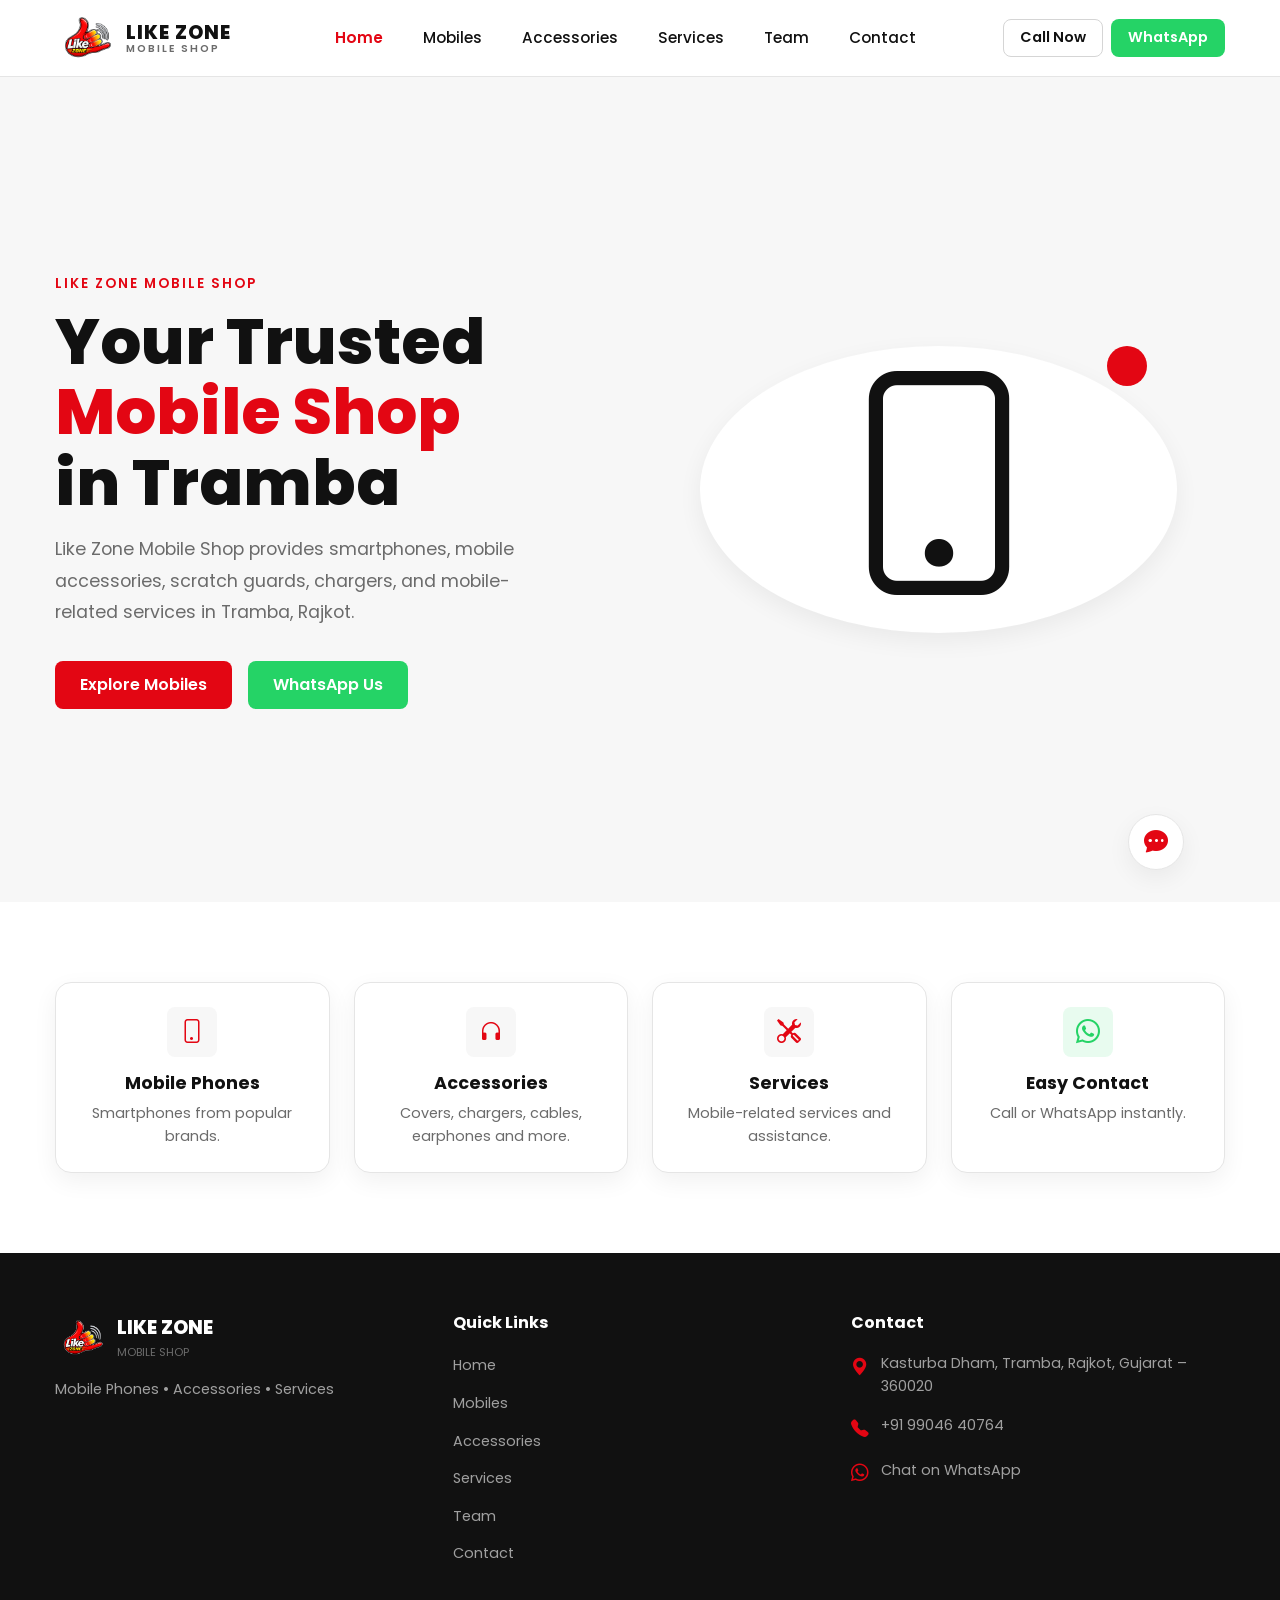
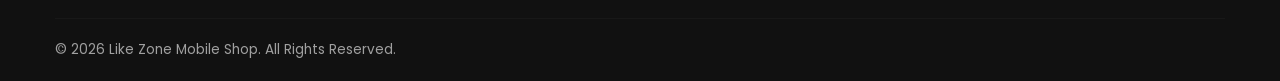
==== commit 0ac31bc6: "DATA" ====
--- a/index.html
+++ b/index.html
@@ -1,11 +1,14 @@
 <!DOCTYPE html>
 <html lang="en">
+
 <head>
   <meta charset="UTF-8" />
   <meta name="viewport" content="width=device-width, initial-scale=1.0" />
-  <title>Like Zone Mobile Shop | Mobile Phones &amp; Accessories in Tramba, Rajkot</title>
-  <meta name="description" content="Like Zone Mobile Shop in Kasturba Dham, Tramba, Rajkot. Explore mobile phones, accessories, chargers, scratch guards and mobile-related services." />
-  <meta name="keywords" content="Like Zone Mobile Shop, mobile shop Tramba, mobile shop Rajkot, mobile phones Tramba, mobile accessories Rajkot" />
+  <title>Like Zone Mobile Shop | Mobile Phones & Accessories in Tramba, Rajkot</title>
+  <meta name="description"
+    content="Like Zone Mobile Shop in Kasturba Dham, Tramba, Rajkot. Explore mobile phones, accessories, chargers, scratch guards and mobile-related services." />
+  <meta name="keywords"
+    content="Like Zone Mobile Shop, mobile shop Tramba, mobile shop Rajkot, mobile phones Tramba, mobile accessories Rajkot" />
   <meta name="author" content="Like Zone Mobile Shop" />
   <meta property="og:title" content="Like Zone Mobile Shop | Tramba, Rajkot" />
   <meta property="og:description" content="Your trusted mobile phone and accessories shop in Tramba, Rajkot." />
@@ -16,740 +19,240 @@
   <!-- Bootstrap Icons -->
   <link href="https://cdn.jsdelivr.net/npm/bootstrap-icons@1.11.3/font/bootstrap-icons.min.css" rel="stylesheet" />
   <!-- Google Fonts -->
-  <link href="https://fonts.googleapis.com/css2?family=Inter:wght@300;400;500;600;700;800;900&family=Poppins:wght@300;400;500;600;700;800;900&display=swap" rel="stylesheet" />
+  <link
+    href="https://fonts.googleapis.com/css2?family=Inter:wght@300;400;500;600;700;800;900&family=Poppins:wght@300;400;500;600;700;800;900&display=swap"
+    rel="stylesheet" />
   <!-- Custom CSS -->
   <link rel="stylesheet" href="css/style.css" />
 </head>
+
 <body>
 
-  <!-- Background Decorations -->
-  <div class="bg-decorations" aria-hidden="true">
-    <div class="blob blob-1"></div>
-    <div class="blob blob-2"></div>
-    <div class="blob blob-3"></div>
-    <div class="grid-pattern"></div>
-    <div class="glow-circle glow-1"></div>
-    <div class="glow-circle glow-2"></div>
-  </div>
-
   <!-- ============================================================
        NAVBAR
   ============================================================ -->
   <header>
-    <nav class="navbar navbar-expand-lg navbar-dark glass-navbar sticky-top" id="mainNavbar" aria-label="Main navigation">
+    <nav class="navbar navbar-expand-lg navbar-light custom-navbar sticky-top" id="mainNavbar"
+      aria-label="Main navigation">
       <div class="container">
-        <a class="navbar-brand d-flex align-items-center gap-2" href="#home" aria-label="Like Zone Mobile Shop Home">
-          <div class="logo-icon" aria-hidden="true">
-            <i class="bi bi-phone-fill"></i>
-          </div>
+        <a class="navbar-brand d-flex align-items-center gap-2" href="index.html"
+          aria-label="Like Zone Mobile Shop Home">
+          <img src="images/LIKEZONE%20LOGO.png" alt="Like Zone Logo"
+            style="height: 42px; width: auto; border-radius: 8px;" />
           <div class="logo-text">
             <span class="logo-main">LIKE ZONE</span>
             <span class="logo-sub">MOBILE SHOP</span>
           </div>
         </a>
 
-        <button class="navbar-toggler border-0" type="button" data-bs-toggle="collapse"
-          data-bs-target="#navbarContent" aria-controls="navbarContent"
-          aria-expanded="false" aria-label="Toggle navigation">
+        <button class="navbar-toggler border-0" type="button" data-bs-toggle="collapse" data-bs-target="#navbarContent"
+          aria-controls="navbarContent" aria-expanded="false" aria-label="Toggle navigation">
           <span class="navbar-toggler-icon"></span>
         </button>
 
         <div class="collapse navbar-collapse" id="navbarContent">
-          <ul class="navbar-nav mx-auto gap-1">
-            <li class="nav-item"><a class="nav-link active" href="#home">Home</a></li>
-            <li class="nav-item"><a class="nav-link" href="#mobiles">Mobiles</a></li>
-            <li class="nav-item"><a class="nav-link" href="#accessories">Accessories</a></li>
-            <li class="nav-item"><a class="nav-link" href="#services">Services</a></li>
-            <li class="nav-item"><a class="nav-link" href="#team">Team</a></li>
-            <li class="nav-item"><a class="nav-link" href="#reviews">Reviews</a></li>
-            <li class="nav-item"><a class="nav-link" href="#contact">Contact</a></li>
+          <ul class="navbar-nav mx-auto gap-2">
+            <li class="nav-item"><a class="nav-link active" href="index.html">Home</a></li>
+            <li class="nav-item"><a class="nav-link" href="mobiles.html">Mobiles</a></li>
+            <li class="nav-item"><a class="nav-link" href="accessories.html">Accessories</a></li>
+            <li class="nav-item"><a class="nav-link" href="services.html">Services</a></li>
+            <li class="nav-item"><a class="nav-link" href="about.html">Team</a></li>
+            <li class="nav-item"><a class="nav-link" href="contact.html">Contact</a></li>
           </ul>
           <div class="d-flex gap-2 mt-3 mt-lg-0">
-            <a href="tel:+919904640764" class="btn btn-outline-light btn-sm px-3 nav-cta-btn" aria-label="Call Like Zone Mobile Shop">
-              <i class="bi bi-telephone-fill me-1"></i> Call Now
+            <a href="tel:+919904640764" class="custom-btn custom-btn-secondary custom-btn-sm px-3"
+              aria-label="Call Like Zone Mobile Shop">
+              Call Now
             </a>
-            <a href="https://wa.me/919904640764?text=Hello%20Like%20Zone%20Mobile%20Shop%2C%20I%20would%20like%20to%20know%20more%20about%20your%20products%20and%20services."
-              target="_blank" rel="noopener noreferrer"
-              class="btn btn-whatsapp btn-sm px-3" aria-label="WhatsApp Like Zone Mobile Shop">
-              <i class="bi bi-whatsapp me-1"></i> WhatsApp
+            <a href="https://wa.me/919904640764"
+              target="_blank" rel="noopener noreferrer" class="custom-btn custom-btn-whatsapp custom-btn-sm px-3"
+              aria-label="WhatsApp Like Zone Mobile Shop">
+              WhatsApp
             </a>
           </div>
         </div>
       </div>
     </nav>
   </header>
-
   <main>
-
     <!-- ============================================================
          HERO SECTION
     ============================================================ -->
-    <section id="home" class="hero-section" aria-label="Hero">
+    <section id="home" class="hero-section section-padding" aria-label="Hero">
       <div class="container">
-        <div class="row align-items-center min-vh-100 py-5">
-
-          <!-- Hero Text -->
-          <div class="col-lg-6 hero-content">
-            <div class="hero-badge mb-3">
-              <i class="bi bi-geo-alt-fill me-1"></i>
-              Kasturba Dham, Tramba, Rajkot
-            </div>
-            <h1 class="hero-title">
-              Your Trusted<br />
-              <span class="gradient-text">Mobile Shop</span><br />
-              in Tramba
-            </h1>
-            <p class="hero-tagline">Mobiles &bull; Accessories &bull; Repairs &bull; Protection</p>
-            <p class="hero-desc">
-              Like Zone Mobile Shop provides smartphones, mobile accessories, scratch guards,
-              chargers, and mobile-related services in Tramba, Rajkot.
-            </p>
-
-            <div class="hero-rating mb-4" aria-label="4.2 out of 5 stars, 22 Google Reviews">
-              <div class="stars">
-                <i class="bi bi-star-fill"></i>
-                <i class="bi bi-star-fill"></i>
-                <i class="bi bi-star-fill"></i>
-                <i class="bi bi-star-fill"></i>
-                <i class="bi bi-star-half"></i>
-              </div>
-              <span class="rating-text">4.2 / 5 &mdash; 22 Google Reviews</span>
-            </div>
-
-            <div class="hero-buttons d-flex flex-wrap gap-3">
-              <a href="tel:+919904640764" class="btn btn-primary-gradient btn-lg" aria-label="Call Like Zone Mobile Shop">
-                <i class="bi bi-telephone-fill me-2"></i>Call Now
+        <div class="row align-items-center min-vh-75">
+          <div class="col-lg-6 mb-5 mb-lg-0">
+            <span class="section-label">LIKE ZONE MOBILE SHOP</span>
+            <h1 class="hero-title">Your Trusted <br /><span class="text-primary">Mobile Shop</span><br />in Tramba</h1>
+            <p class="hero-desc">Like Zone Mobile Shop provides smartphones, mobile accessories, scratch guards, chargers, and mobile-related services in Tramba, Rajkot.</p>
+
+            <div class="d-flex flex-wrap gap-3">
+              <a href="mobiles.html" class="custom-btn custom-btn-primary">
+                Explore Mobiles
               </a>
-              <a href="https://wa.me/919904640764?text=Hello%20Like%20Zone%20Mobile%20Shop%2C%20I%20would%20like%20to%20know%20more%20about%20your%20products%20and%20services."
-                target="_blank" rel="noopener noreferrer"
-                class="btn btn-whatsapp btn-lg" aria-label="Chat on WhatsApp">
-                <i class="bi bi-whatsapp me-2"></i>WhatsApp
+              <a href="https://wa.me/919904640764" target="_blank" class="custom-btn custom-btn-whatsapp">
+                WhatsApp Us
               </a>
-              <a href="#mobiles" class="btn btn-outline-glass btn-lg" aria-label="Explore mobile products">
-                <i class="bi bi-grid-fill me-2"></i>Explore Products
-              </a>
-            </div>
-          </div>
-
-          <!-- Hero Visual -->
-          <div class="col-lg-6 hero-visual mt-5 mt-lg-0">
-            <div class="phone-showcase" aria-hidden="true">
-              <div class="phone-mockup">
-                <div class="phone-frame">
-                  <div class="phone-notch"></div>
-                  <div class="phone-screen">
-                    <div class="phone-screen-content">
-                      <div class="phone-status-bar">
-                        <span>9:41</span>
-                        <div class="d-flex gap-1 align-items-center">
-                          <i class="bi bi-wifi"></i>
-                          <i class="bi bi-battery-full"></i>
-                        </div>
-                      </div>
-                      <div class="phone-brand-label">LIKE ZONE</div>
-                      <div class="phone-app-grid">
-                        <div class="app-icon"><i class="bi bi-camera-fill"></i></div>
-                        <div class="app-icon"><i class="bi bi-music-note-beamed"></i></div>
-                        <div class="app-icon"><i class="bi bi-map-fill"></i></div>
-                        <div class="app-icon"><i class="bi bi-chat-dots-fill"></i></div>
-                        <div class="app-icon"><i class="bi bi-instagram"></i></div>
-                        <div class="app-icon"><i class="bi bi-youtube"></i></div>
-                        <div class="app-icon"><i class="bi bi-whatsapp"></i></div>
-                        <div class="app-icon"><i class="bi bi-phone-fill"></i></div>
-                        <div class="app-icon"><i class="bi bi-gear-fill"></i></div>
-                      </div>
-                    </div>
-                  </div>
-                  <div class="phone-home-btn"></div>
-                </div>
-              </div>
-              <div class="float-card float-card-1">
-                <i class="bi bi-shield-check-fill"></i>
-                <span>Screen Guard</span>
-              </div>
-              <div class="float-card float-card-2">
-                <i class="bi bi-bag-check-fill"></i>
-                <span>Accessories</span>
-              </div>
-              <div class="float-card float-card-3">
-                <i class="bi bi-tools"></i>
-                <span>Services</span>
-              </div>
-              <div class="float-badge whatsapp-badge">
-                <i class="bi bi-whatsapp"></i>
-                <span>Chat Now</span>
-              </div>
-            </div>
-          </div>
-
-        </div>
-      </div>
-      <div class="scroll-indicator" aria-hidden="true">
-        <div class="scroll-dot"></div>
+            </div>
+          </div>
+          <div class="col-lg-6 hero-visual text-center">
+            <!-- Instead of complex 3D CSS mockup, we use a clean icon or image if available. Since it's a mobile shop, an icon from bootstrap or simple shape is clean -->
+            <div class="hero-shape"></div>
+            <div class="hero-accent"></div>
+            <i class="bi bi-phone" style="font-size: 14rem; color: var(--dark); position: relative; z-index: 1;"></i>
+          </div>
+        </div>
       </div>
     </section>
 
     <!-- ============================================================
          QUICK ACTION CARDS
     ============================================================ -->
-    <section class="quick-actions py-5" aria-label="Quick Actions">
+    <section class="quick-actions section-padding" aria-label="Quick Actions">
       <div class="container">
         <div class="row g-4">
-          <div class="col-6 col-lg-3">
-            <div class="quick-card glass-card text-center reveal-on-scroll" role="button" tabindex="0"
-              onclick="document.getElementById('mobiles').scrollIntoView({behavior:'smooth'})"
-              onkeypress="if(event.key==='Enter')document.getElementById('mobiles').scrollIntoView({behavior:'smooth'})"
+          <div class="col-md-6 col-lg-3">
+            <div class="custom-card p-4 text-center h-100" role="button" tabindex="0"
+              onclick="window.location.href='mobiles.html'"
+              onkeypress="if(event.key==='Enter')window.location.href='mobiles.html'"
               aria-label="View Mobile Phones">
-              <div class="quick-icon"><i class="bi bi-phone-fill"></i></div>
+              <div class="quick-icon"><i class="bi bi-phone"></i></div>
               <h3 class="quick-title">Mobile Phones</h3>
-              <p class="quick-desc">Latest smartphones and popular models.</p>
-            </div>
-          </div>
-          <div class="col-6 col-lg-3">
-            <div class="quick-card glass-card text-center reveal-on-scroll" role="button" tabindex="0"
-              onclick="document.getElementById('accessories').scrollIntoView({behavior:'smooth'})"
-              onkeypress="if(event.key==='Enter')document.getElementById('accessories').scrollIntoView({behavior:'smooth'})"
+              <p class="quick-desc">Smartphones from popular brands.</p>
+            </div>
+          </div>
+          <div class="col-md-6 col-lg-3">
+            <div class="custom-card p-4 text-center h-100" role="button" tabindex="0"
+              onclick="window.location.href='accessories.html'"
+              onkeypress="if(event.key==='Enter')window.location.href='accessories.html'"
               aria-label="View Accessories">
               <div class="quick-icon"><i class="bi bi-headphones"></i></div>
               <h3 class="quick-title">Accessories</h3>
-              <p class="quick-desc">Chargers, earphones, cables, covers and more.</p>
-            </div>
-          </div>
-          <div class="col-6 col-lg-3">
-            <div class="quick-card glass-card text-center reveal-on-scroll" role="button" tabindex="0"
-              onclick="document.getElementById('services').scrollIntoView({behavior:'smooth'})"
-              onkeypress="if(event.key==='Enter')document.getElementById('services').scrollIntoView({behavior:'smooth'})"
+              <p class="quick-desc">Covers, chargers, cables, earphones and more.</p>
+            </div>
+          </div>
+          <div class="col-md-6 col-lg-3">
+            <div class="custom-card p-4 text-center h-100" role="button" tabindex="0"
+              onclick="window.location.href='services.html'"
+              onkeypress="if(event.key==='Enter')window.location.href='services.html'"
               aria-label="View Mobile Services">
               <div class="quick-icon"><i class="bi bi-tools"></i></div>
-              <h3 class="quick-title">Mobile Services</h3>
-              <p class="quick-desc">Repair and mobile-related services.</p>
-            </div>
-          </div>
-          <div class="col-6 col-lg-3">
-            <div class="quick-card glass-card text-center reveal-on-scroll whatsapp-quick" role="button" tabindex="0"
-              onclick="openWhatsApp('Hello Like Zone Mobile Shop, I would like to know more about your products and services.')"
-              onkeypress="if(event.key==='Enter')openWhatsApp('Hello Like Zone Mobile Shop, I would like to know more about your products and services.')"
+              <h3 class="quick-title">Services</h3>
+              <p class="quick-desc">Mobile-related services and assistance.</p>
+            </div>
+          </div>
+          <div class="col-md-6 col-lg-3">
+            <div class="custom-card p-4 text-center h-100" role="button" tabindex="0"
+              onclick="openWhatsApp('Hello Like Zone Mobile Shop, I have a question.')"
+              onkeypress="if(event.key==='Enter')openWhatsApp('Hello Like Zone Mobile Shop, I have a question.')"
               aria-label="Chat on WhatsApp">
-              <div class="quick-icon whatsapp-icon"><i class="bi bi-whatsapp"></i></div>
-              <h3 class="quick-title">WhatsApp Us</h3>
-              <p class="quick-desc">Chat directly with the shop.</p>
+              <div class="quick-icon" style="color: var(--whatsapp); background: rgba(37,211,102,0.1);"><i class="bi bi-whatsapp"></i></div>
+              <h3 class="quick-title">Easy Contact</h3>
+              <p class="quick-desc">Call or WhatsApp instantly.</p>
             </div>
           </div>
         </div>
       </div>
     </section>
 
-    <!-- ============================================================
-         ABOUT SECTION
-    ============================================================ -->
-    <section id="about" class="about-section py-5" aria-label="About Like Zone Mobile Shop">
-      <div class="container">
-        <div class="row align-items-center g-5">
-          <div class="col-lg-6 reveal-on-scroll">
-            <div class="section-label">About Us</div>
-            <h2 class="section-title">About <span class="gradient-text">Like Zone</span><br />Mobile Shop</h2>
-            <p class="section-desc">
-              Like Zone Mobile Shop is a local mobile phone and accessories store serving customers
-              in the Tramba area of Rajkot. The shop offers mobile phones, accessories, scratch guards,
-              chargers and mobile-related services.
-            </p>
-            <div class="about-highlights d-flex flex-wrap gap-3 mb-4">
-              <span class="highlight-badge"><i class="bi bi-geo-alt-fill me-1"></i>Local</span>
-              <span class="highlight-badge"><i class="bi bi-shield-check-fill me-1"></i>Trusted</span>
-              <span class="highlight-badge"><i class="bi bi-person-heart me-1"></i>Customer Focused</span>
-            </div>
-            <div class="row g-3">
-              <div class="col-4">
-                <div class="stat-card glass-card text-center">
-                  <div class="stat-value">4.2 <i class="bi bi-star-fill text-warning" style="font-size:0.7em"></i></div>
-                  <div class="stat-label">Google Rating</div>
-                </div>
-              </div>
-              <div class="col-4">
-                <div class="stat-card glass-card text-center">
-                  <div class="stat-value">22+</div>
-                  <div class="stat-label">Google Reviews</div>
-                </div>
-              </div>
-              <div class="col-4">
-                <div class="stat-card glass-card text-center">
-                  <div class="stat-value"><i class="bi bi-geo-alt-fill" style="font-size:1.2rem;color:var(--accent-blue)"></i></div>
-                  <div class="stat-label">Tramba, Rajkot</div>
-                </div>
-              </div>
-            </div>
-          </div>
-          <div class="col-lg-6 reveal-on-scroll">
-            <div class="about-visual-card glass-card">
-              <div class="about-icon-grid" aria-hidden="true">
-                <div class="about-icon-item"><i class="bi bi-phone-fill"></i><span>Mobiles</span></div>
-                <div class="about-icon-item"><i class="bi bi-headphones"></i><span>Accessories</span></div>
-                <div class="about-icon-item"><i class="bi bi-tools"></i><span>Services</span></div>
-                <div class="about-icon-item"><i class="bi bi-shield-check-fill"></i><span>Protection</span></div>
-                <div class="about-icon-item"><i class="bi bi-lightning-charge-fill"></i><span>Chargers</span></div>
-                <div class="about-icon-item"><i class="bi bi-whatsapp"></i><span>WhatsApp</span></div>
-              </div>
-              <div class="about-card-footer">
-                <i class="bi bi-geo-alt-fill me-2"></i>
-                Kasturba Dham, Tramba, Rajkot, Gujarat – 360020
-              </div>
-            </div>
-          </div>
-        </div>
-      </div>
-    </section>
-
-    <!-- ============================================================
-         MOBILE PHONES SECTION
-    ============================================================ -->
-    <section id="mobiles" class="mobiles-section py-5" aria-label="Mobile Phones">
-      <div class="container">
-        <div class="text-center mb-5 reveal-on-scroll">
-          <div class="section-label">Our Products</div>
-          <h2 class="section-title">Latest <span class="gradient-text">Mobile Phones</span></h2>
-          <p class="section-subtitle">Find the right smartphone for your needs.</p>
-        </div>
-        <div class="row g-4">
-
-          <div class="col-sm-6 col-lg-4 reveal-on-scroll">
-            <article class="product-card glass-card h-100">
-              <div class="product-icon-wrap" aria-hidden="true">
-                <i class="bi bi-phone-fill"></i>
-                <div class="product-brand-badge">Samsung</div>
-              </div>
-              <div class="product-body">
-                <h3 class="product-title">Samsung Galaxy Series</h3>
-                <ul class="product-features">
-                  <li><i class="bi bi-check-circle-fill"></i> Premium display</li>
-                  <li><i class="bi bi-check-circle-fill"></i> Powerful performance</li>
-                  <li><i class="bi bi-check-circle-fill"></i> Multiple storage options</li>
-                </ul>
-                <button class="btn btn-whatsapp w-100 mt-3"
-                  onclick="openWhatsApp('Hello, I want to know about Samsung Galaxy phone availability and prices.')"
-                  aria-label="Ask about Samsung on WhatsApp">
-                  <i class="bi bi-whatsapp me-2"></i>Ask on WhatsApp
-                </button>
-              </div>
-            </article>
-          </div>
-
-          <div class="col-sm-6 col-lg-4 reveal-on-scroll">
-            <article class="product-card glass-card h-100">
-              <div class="product-icon-wrap" aria-hidden="true">
-                <i class="bi bi-phone-fill"></i>
-                <div class="product-brand-badge">Apple</div>
-              </div>
-              <div class="product-body">
-                <h3 class="product-title">iPhone Series</h3>
-                <ul class="product-features">
-                  <li><i class="bi bi-check-circle-fill"></i> Premium build quality</li>
-                  <li><i class="bi bi-check-circle-fill"></i> Advanced camera system</li>
-                  <li><i class="bi bi-check-circle-fill"></i> Smooth performance</li>
-                </ul>
-                <button class="btn btn-whatsapp w-100 mt-3"
-                  onclick="openWhatsApp('Hello, I want to know about iPhone availability and prices.')"
-                  aria-label="Ask about iPhone on WhatsApp">
-                  <i class="bi bi-whatsapp me-2"></i>Ask on WhatsApp
-                </button>
-              </div>
-            </article>
-          </div>
-
-          <div class="col-sm-6 col-lg-4 reveal-on-scroll">
-            <article class="product-card glass-card h-100">
-              <div class="product-icon-wrap" aria-hidden="true">
-                <i class="bi bi-phone-fill"></i>
-                <div class="product-brand-badge">Redmi</div>
-              </div>
-              <div class="product-body">
-                <h3 class="product-title">Redmi / Xiaomi</h3>
-                <ul class="product-features">
-                  <li><i class="bi bi-check-circle-fill"></i> Great value for money</li>
-                  <li><i class="bi bi-check-circle-fill"></i> Powerful specifications</li>
-                  <li><i class="bi bi-check-circle-fill"></i> Long battery life</li>
-                </ul>
-                <button class="btn btn-whatsapp w-100 mt-3"
-                  onclick="openWhatsApp('Hello, I want to know about Redmi/Xiaomi phone availability and prices.')"
-                  aria-label="Ask about Redmi on WhatsApp">
-                  <i class="bi bi-whatsapp me-2"></i>Ask on WhatsApp
-                </button>
-              </div>
-            </article>
-          </div>
-
-          <div class="col-sm-6 col-lg-4 reveal-on-scroll">
-            <article class="product-card glass-card h-100">
-              <div class="product-icon-wrap" aria-hidden="true">
-                <i class="bi bi-phone-fill"></i>
-                <div class="product-brand-badge">Realme</div>
-              </div>
-              <div class="product-body">
-                <h3 class="product-title">Realme</h3>
-                <ul class="product-features">
-                  <li><i class="bi bi-check-circle-fill"></i> Performance focused</li>
-                  <li><i class="bi bi-check-circle-fill"></i> Modern design</li>
-                  <li><i class="bi bi-check-circle-fill"></i> Affordable options</li>
-                </ul>
-                <button class="btn btn-whatsapp w-100 mt-3"
-                  onclick="openWhatsApp('Hello, I want to know about Realme phone availability and prices.')"
-                  aria-label="Ask about Realme on WhatsApp">
-                  <i class="bi bi-whatsapp me-2"></i>Ask on WhatsApp
-                </button>
-              </div>
-            </article>
-          </div>
-
-          <div class="col-sm-6 col-lg-4 reveal-on-scroll">
-            <article class="product-card glass-card h-100">
-              <div class="product-icon-wrap" aria-hidden="true">
-                <i class="bi bi-phone-fill"></i>
-                <div class="product-brand-badge">Vivo</div>
-              </div>
-              <div class="product-body">
-                <h3 class="product-title">Vivo</h3>
-                <ul class="product-features">
-                  <li><i class="bi bi-check-circle-fill"></i> Camera focused design</li>
-                  <li><i class="bi bi-check-circle-fill"></i> Stylish appearance</li>
-                  <li><i class="bi bi-check-circle-fill"></i> Excellent display</li>
-                </ul>
-                <button class="btn btn-whatsapp w-100 mt-3"
-                  onclick="openWhatsApp('Hello, I want to know about Vivo phone availability and prices.')"
-                  aria-label="Ask about Vivo on WhatsApp">
-                  <i class="bi bi-whatsapp me-2"></i>Ask on WhatsApp
-                </button>
-              </div>
-            </article>
-          </div>
-
-          <div class="col-sm-6 col-lg-4 reveal-on-scroll">
-            <article class="product-card glass-card h-100">
-              <div class="product-icon-wrap" aria-hidden="true">
-                <i class="bi bi-phone-fill"></i>
-                <div class="product-brand-badge">Oppo</div>
-              </div>
-              <div class="product-body">
-                <h3 class="product-title">Oppo</h3>
-                <ul class="product-features">
-                  <li><i class="bi bi-check-circle-fill"></i> Advanced camera technology</li>
-                  <li><i class="bi bi-check-circle-fill"></i> Premium design</li>
-                  <li><i class="bi bi-check-circle-fill"></i> Fast charging support</li>
-                </ul>
-                <button class="btn btn-whatsapp w-100 mt-3"
-                  onclick="openWhatsApp('Hello, I want to know about Oppo phone availability and prices.')"
-                  aria-label="Ask about Oppo on WhatsApp">
-                  <i class="bi bi-whatsapp me-2"></i>Ask on WhatsApp
-                </button>
-              </div>
-            </article>
-          </div>
-
-        </div>
-        <div class="text-center mt-4">
-          <p class="disclaimer-text">
-            <i class="bi bi-info-circle me-1"></i>
-            Contact us on WhatsApp or call for current availability, models and pricing.
-          </p>
-        </div>
-      </div>
-    </section>
-
-    <!-- ============================================================
-         ACCESSORIES SECTION
-    ============================================================ -->
-    <section id="accessories" class="accessories-section py-5" aria-label="Mobile Accessories">
-      <div class="container">
-        <div class="text-center mb-5 reveal-on-scroll">
-          <div class="section-label">Accessories</div>
-          <h2 class="section-title">Mobile <span class="gradient-text">Accessories</span></h2>
-          <p class="section-subtitle">Everything you need for your smartphone.</p>
-        </div>
-        <div class="row g-4">
-
-          <div class="col-sm-6 col-lg-4 reveal-on-scroll">
-            <article class="accessory-card glass-card text-center h-100 d-flex flex-column">
-              <div class="accessory-icon" aria-hidden="true"><i class="bi bi-phone-landscape-fill"></i></div>
-              <h3 class="accessory-title">Mobile Covers</h3>
-              <p class="accessory-desc">Stylish and protective mobile covers for various phone models.</p>
-              <button class="btn btn-outline-glass mt-auto"
-                onclick="openWhatsApp('Hello, I want to enquire about mobile covers.')"
-                aria-label="Enquire about mobile covers">Enquire Now</button>
-            </article>
-          </div>
-
-          <div class="col-sm-6 col-lg-4 reveal-on-scroll">
-            <article class="accessory-card glass-card text-center h-100 d-flex flex-column">
-              <div class="accessory-icon" aria-hidden="true"><i class="bi bi-shield-fill-check"></i></div>
-              <h3 class="accessory-title">Tempered Glass</h3>
-              <p class="accessory-desc">Screen protection and scratch guard for your smartphone display.</p>
-              <button class="btn btn-outline-glass mt-auto"
-                onclick="openWhatsApp('Hello, I want to enquire about tempered glass / screen guard.')"
-                aria-label="Enquire about tempered glass">Enquire Now</button>
-            </article>
-          </div>
-
-          <div class="col-sm-6 col-lg-4 reveal-on-scroll">
-            <article class="accessory-card glass-card text-center h-100 d-flex flex-column">
-              <div class="accessory-icon" aria-hidden="true"><i class="bi bi-lightning-charge-fill"></i></div>
-              <h3 class="accessory-title">Chargers</h3>
-              <p class="accessory-desc">Fast charging adapters and chargers for all major phone brands.</p>
-              <button class="btn btn-outline-glass mt-auto"
-                onclick="openWhatsApp('Hello, I want to enquire about mobile chargers.')"
-                aria-label="Enquire about chargers">Enquire Now</button>
-            </article>
-          </div>
-
-          <div class="col-sm-6 col-lg-4 reveal-on-scroll">
-            <article class="accessory-card glass-card text-center h-100 d-flex flex-column">
-              <div class="accessory-icon" aria-hidden="true"><i class="bi bi-usb-plug-fill"></i></div>
-<p class="accessory-desc">Reliable charging and data transfer cables for all devices.</p>
-              <button class="btn btn-outline-glass mt-auto"
-                onclick="openWhatsApp('Hello, I want to enquire about USB cables.')"
-                aria-label="Enquire about USB cables">Enquire Now</button>
-            </article>
-          </div>
-
-          <div class="col-sm-6 col-lg-4 reveal-on-scroll">
-            <article class="accessory-card glass-card text-center h-100 d-flex flex-column">
-              <div class="accessory-icon" aria-hidden="true"><i class="bi bi-headphones"></i></div>
-              <h3 class="accessory-title">Earphones</h3>
-              <p class="accessory-desc">Wired and wireless audio accessories for music and calls.</p>
-              <button class="btn btn-outline-glass mt-auto"
-                onclick="openWhatsApp('Hello, I want to enquire about earphones.')"
-                aria-label="Enquire about earphones">Enquire Now</button>
-            </article>
-          </div>
-
-          <div class="col-sm-6 col-lg-4 reveal-on-scroll">
-            <article class="accessory-card glass-card text-center h-100 d-flex flex-column">
-              <div class="accessory-icon" aria-hidden="true"><i class="bi bi-bluetooth"></i></div>
-              <h3 class="accessory-title">Bluetooth Devices</h3>
-              <p class="accessory-desc">Wireless audio and connectivity products for your lifestyle.</p>
-              <button class="btn btn-outline-glass mt-auto"
-                onclick="openWhatsApp('Hello, I want to enquire about Bluetooth devices.')"
-                aria-label="Enquire about Bluetooth devices">Enquire Now</button>
-            </article>
-          </div>
-
-        </div>
-      </div>
-    </section>
-
-    <!-- SERVICES SECTION -->
-    <section id="services" class="services-section py-5" aria-label="Services">
-      <div class="container">
-        <div class="text-center mb-5 reveal-on-scroll">
-          <div class="section-label">What We Offer</div>
-          <h2 class="section-title">Our <span class="gradient-text">Services</span></h2>
-          <p class="section-subtitle">Comprehensive mobile solutions for every need.</p>
-        </div>
-        <div class="row g-4">
-          <div class="col-sm-6 col-lg-4 reveal-on-scroll"><article class="service-card glass-card h-100"><div class="service-icon-wrap"><i class="bi bi-headphones"></i></div><h3 class="service-title">Mobile Accessories</h3><p class="service-desc">Wide range of useful mobile accessories for all smartphone brands and models.</p><button class="btn btn-outline-glass btn-sm mt-3" onclick="openWhatsApp('Hello, I want to enquire about mobile accessories.')">Enquire Now</button></article></div>
-          <div class="col-sm-6 col-lg-4 reveal-on-scroll"><article class="service-card glass-card h-100"><div class="service-icon-wrap"><i class="bi bi-shield-check-fill"></i></div><h3 class="service-title">Scratch Guard</h3><p class="service-desc">Screen protection and scratch guard installation for your smartphone display.</p><button class="btn btn-outline-glass btn-sm mt-3" onclick="openWhatsApp('Hello, I want to enquire about scratch guard.')">Enquire Now</button></article></div>
-          <div class="col-sm-6 col-lg-4 reveal-on-scroll"><article class="service-card glass-card h-100"><div class="service-icon-wrap"><i class="bi bi-tools"></i></div><h3 class="service-title">Mobile Repair</h3><p class="service-desc">Basic mobile troubleshooting and repair-related assistance for common issues.</p><button class="btn btn-outline-glass btn-sm mt-3" onclick="openWhatsApp('Hello, I want to enquire about mobile repair.')">Enquire Now</button></article></div>
-          <div class="col-sm-6 col-lg-4 reveal-on-scroll"><article class="service-card glass-card h-100"><div class="service-icon-wrap"><i class="bi bi-lightning-charge-fill"></i></div><h3 class="service-title">Charging Accessories</h3><p class="service-desc">Chargers, cables and complete charging solutions for all mobile devices.</p><button class="btn btn-outline-glass btn-sm mt-3" onclick="openWhatsApp('Hello, I want to enquire about charging accessories.')">Enquire Now</button></article></div>
-          <div class="col-sm-6 col-lg-4 reveal-on-scroll"><article class="service-card glass-card h-100"><div class="service-icon-wrap"><i class="bi bi-chat-dots-fill"></i></div><h3 class="service-title">Mobile Consultation</h3><p class="service-desc">Expert help to choose the right smartphone that fits your needs and budget.</p><button class="btn btn-outline-glass btn-sm mt-3" onclick="openWhatsApp('Hello, I need help choosing the right smartphone.')">Get Help</button></article></div>
-          <div class="col-sm-6 col-lg-4 reveal-on-scroll"><article class="service-card glass-card h-100"><div class="service-icon-wrap"><i class="bi bi-whatsapp"></i></div><h3 class="service-title">Product Enquiry</h3><p class="service-desc">Contact the shop directly through WhatsApp or phone for any product enquiry.</p><button class="btn btn-whatsapp btn-sm mt-3" onclick="openWhatsApp('Hello, I have a product enquiry for Like Zone Mobile Shop.')"><i class="bi bi-whatsapp me-1"></i>WhatsApp Us</button></article></div>
-        </div>
-      </div>
-    </section>
-
-    <!-- WHY CHOOSE US -->
-    <section id="why-us" class="why-section py-5" aria-label="Why Choose Us">
-      <div class="container">
-        <div class="text-center mb-5 reveal-on-scroll">
-          <div class="section-label">Why Us</div>
-          <h2 class="section-title">Why <span class="gradient-text">Choose Us</span></h2>
-          <p class="section-subtitle">Reasons to shop at Like Zone Mobile Shop.</p>
-        </div>
-        <div class="row g-4">
-          <div class="col-sm-6 col-lg-4 reveal-on-scroll"><div class="why-card glass-card text-center"><div class="why-icon"><i class="bi bi-geo-alt-fill"></i></div><h3 class="why-title">Local Shop</h3><p class="why-desc">Conveniently located in Tramba, Rajkot.</p></div></div>
-          <div class="col-sm-6 col-lg-4 reveal-on-scroll"><div class="why-card glass-card text-center"><div class="why-icon"><i class="bi bi-phone-fill"></i></div><h3 class="why-title">Mobile Products</h3><p class="why-desc">Smartphones and mobile-related products from popular brands.</p></div></div>
-          <div class="col-sm-6 col-lg-4 reveal-on-scroll"><div class="why-card glass-card text-center"><div class="why-icon"><i class="bi bi-headphones"></i></div><h3 class="why-title">Accessories</h3><p class="why-desc">Wide range of mobile accessories including covers, chargers and cables.</p></div></div>
-          <div class="col-sm-6 col-lg-4 reveal-on-scroll"><div class="why-card glass-card text-center"><div class="why-icon"><i class="bi bi-person-check-fill"></i></div><h3 class="why-title">Customer Support</h3><p class="why-desc">Direct assistance for all your enquiries and product-related questions.</p></div></div>
-          <div class="col-sm-6 col-lg-4 reveal-on-scroll"><div class="why-card glass-card text-center"><div class="why-icon"><i class="bi bi-whatsapp"></i></div><h3 class="why-title">Easy Contact</h3><p class="why-desc">Call or WhatsApp with one click for quick communication.</p></div></div>
-          <div class="col-sm-6 col-lg-4 reveal-on-scroll"><div class="why-card glass-card text-center"><div class="why-icon"><i class="bi bi-map-fill"></i></div><h3 class="why-title">Convenient Location</h3><p class="why-desc">Easy to find at Kasturba Dham, Tramba.</p></div></div>
-        </div>
-      </div>
-    </section>
-
-    <!-- TEAM SECTION -->
-    <section id="team" class="team-section py-5" aria-label="Our Team">
-      <div class="container">
-        <div class="text-center mb-5 reveal-on-scroll">
-          <div class="section-label">Our People</div>
-          <h2 class="section-title">Meet Our <span class="gradient-text">Team</span></h2>
-          <p class="section-subtitle">The dedicated people behind Like Zone Mobile Shop.</p>
-        </div>
-        <div class="row g-4 justify-content-center">
-          <div class="col-sm-6 col-lg-3 reveal-on-scroll"><article class="team-card glass-card text-center"><div class="team-avatar-wrap"><img src="images/OWNER_PINJALBHAI.png" alt="Pinjalbhai - Shop Owner" class="team-avatar-img" /></div><h3 class="team-name">Pinjalbhai</h3><div class="team-role">Shop Owner / Manager</div><p class="team-desc">Responsible for shop management and customer assistance.</p><div class="team-actions"><a href="tel:+919904640764" class="team-btn call-btn"><i class="bi bi-telephone-fill"></i></a><button class="team-btn wa-btn" onclick="openWhatsApp('Hello, I would like to speak with the shop owner.')"><i class="bi bi-whatsapp"></i></button></div></article></div>
-          <div class="col-sm-6 col-lg-3 reveal-on-scroll"><article class="team-card glass-card text-center"><div class="team-avatar-wrap"><img src="images/W1_MOHIN KHAN.png" alt="Mohin Khan - Mobile Sales Specialist" class="team-avatar-img" /></div><h3 class="team-name">Mohin Khan</h3><div class="team-role">Mobile Sales Specialist</div><p class="team-desc">Helps customers select smartphones and accessories that suit their needs.</p><div class="team-actions"><a href="tel:+919904640764" class="team-btn call-btn"><i class="bi bi-telephone-fill"></i></a><button class="team-btn wa-btn" onclick="openWhatsApp('Hello, I need help selecting a smartphone.')"><i class="bi bi-whatsapp"></i></button></div></article></div>
-          <div class="col-sm-6 col-lg-3 reveal-on-scroll"><article class="team-card glass-card text-center"><div class="team-avatar-wrap"><img src="images/W2_VAIBHAV GOHIL.png" alt="Vaibhav Gohil - Accessories Specialist" class="team-avatar-img" /></div><h3 class="team-name">Vaibhav Gohil</h3><div class="team-role">Accessories Specialist</div><p class="team-desc">Handles covers, chargers, cables, tempered glass and all accessories.</p><div class="team-actions"><a href="tel:+919904640764" class="team-btn call-btn"><i class="bi bi-telephone-fill"></i></a><button class="team-btn wa-btn" onclick="openWhatsApp('Hello, I need help with mobile accessories.')"><i class="bi bi-whatsapp"></i></button></div></article></div>
-          <div class="col-sm-6 col-lg-3 reveal-on-scroll"><article class="team-card glass-card text-center"><div class="team-avatar-wrap"><img src="images/W3_VIJAY OTARADI.png" alt="Vijay Otaradi - Service and Customer Support" class="team-avatar-img" /></div><h3 class="team-name">Vijay Otaradi</h3><div class="team-role">Service &amp; Customer Support</div><p class="team-desc">Handles customer enquiries and service assistance with care.</p><div class="team-actions"><a href="tel:+919904640764" class="team-btn call-btn"><i class="bi bi-telephone-fill"></i></a><button class="team-btn wa-btn" onclick="openWhatsApp('Hello, I need customer support assistance.')"><i class="bi bi-whatsapp"></i></button></div></article></div>
-        </div>
-      </div>
-    </section>
-
-    <!-- REVIEWS SECTION -->
-    <section id="reviews" class="reviews-section py-5" aria-label="Customer Reviews">
-      <div class="container">
-        <div class="text-center mb-5 reveal-on-scroll">
-          <div class="section-label">Testimonials</div>
-          <h2 class="section-title">Customer <span class="gradient-text">Reviews</span></h2>
-          <div class="rating-summary"><div class="big-rating">4.2</div><div class="rating-stars"><i class="bi bi-star-fill"></i><i class="bi bi-star-fill"></i><i class="bi bi-star-fill"></i><i class="bi bi-star-fill"></i><i class="bi bi-star-half"></i></div><div class="rating-count">Based on 22 Google Reviews</div></div>
-          <p class="disclaimer-text mt-2"><i class="bi bi-info-circle me-1"></i>Sample placeholder reviews. Visit Google Maps to read verified reviews.</p>
-        </div>
-        <div id="reviewCarousel" class="carousel slide" data-bs-ride="carousel">
-          <div class="carousel-inner">
-            <div class="carousel-item active"><div class="row justify-content-center"><div class="col-md-8 col-lg-6"><div class="review-card glass-card text-center"><div class="review-stars"><i class="bi bi-star-fill"></i><i class="bi bi-star-fill"></i><i class="bi bi-star-fill"></i><i class="bi bi-star-fill"></i><i class="bi bi-star-fill"></i></div><p class="review-text">"Great experience at Like Zone Mobile Shop. Found exactly what I needed. Helpful staff and good product range."</p><div class="review-author">Customer Review <span class="sample-badge">Sample</span></div></div></div></div></div>
-            <div class="carousel-item"><div class="row justify-content-center"><div class="col-md-8 col-lg-6"><div class="review-card glass-card text-center"><div class="review-stars"><i class="bi bi-star-fill"></i><i class="bi bi-star-fill"></i><i class="bi bi-star-fill"></i><i class="bi bi-star-fill"></i><i class="bi bi-star"></i></div><p class="review-text">"Good local mobile shop in Tramba. Nice selection of accessories and the staff is very cooperative."</p><div class="review-author">Customer Review <span class="sample-badge">Sample</span></div></div></div></div></div>
-            <div class="carousel-item"><div class="row justify-content-center"><div class="col-md-8 col-lg-6"><div class="review-card glass-card text-center"><div class="review-stars"><i class="bi bi-star-fill"></i><i class="bi bi-star-fill"></i><i class="bi bi-star-fill"></i><i class="bi bi-star-fill"></i><i class="bi bi-star-fill"></i></div><p class="review-text">"Bought a mobile cover and tempered glass from here. Quality is good and the price was reasonable. Recommended!"</p><div class="review-author">Customer Review <span class="sample-badge">Sample</span></div></div></div></div></div>
-          </div>
-          <button class="carousel-control-prev" type="button" data-bs-target="#reviewCarousel" data-bs-slide="prev"><span class="carousel-control-prev-icon"></span></button>
-          <button class="carousel-control-next" type="button" data-bs-target="#reviewCarousel" data-bs-slide="next"><span class="carousel-control-next-icon"></span></button>
-          <div class="carousel-indicators mt-3">
-            <button type="button" data-bs-target="#reviewCarousel" data-bs-slide-to="0" class="active" aria-current="true"></button>
-            <button type="button" data-bs-target="#reviewCarousel" data-bs-slide-to="1"></button>
-            <button type="button" data-bs-target="#reviewCarousel" data-bs-slide-to="2"></button>
-          </div>
-        </div>
-        <div class="text-center mt-4"><a href="https://www.google.com/maps/search/Like+Zone+Mobile+Shop+Tramba+Rajkot" target="_blank" rel="noopener noreferrer" class="btn btn-outline-glass"><i class="bi bi-google me-2"></i>Read Google Reviews</a></div>
-      </div>
-    </section>
-
-    <!-- LOCATION SECTION -->
-    <section id="location" class="location-section py-5" aria-label="Location">
-      <div class="container">
-        <div class="text-center mb-5 reveal-on-scroll"><div class="section-label">Find Us</div><h2 class="section-title">Our <span class="gradient-text">Location</span></h2></div>
-        <div class="row g-4 align-items-stretch">
-          <div class="col-lg-5 reveal-on-scroll">
-            <div class="location-card glass-card h-100">
-              <div class="location-icon"><i class="bi bi-geo-alt-fill"></i></div>
-              <h3 class="location-name">Like Zone Mobile Shop</h3>
-              <p class="location-address"><i class="bi bi-pin-map-fill me-2"></i>Kasturba Dham, Tramba,<br />Rajkot, Gujarat &ndash; 360020</p>
-              <div class="location-contact mt-3"><a href="tel:+919904640764" class="location-phone"><i class="bi bi-telephone-fill me-2"></i>+91 99046 40764</a></div>
-              <div class="d-flex flex-wrap gap-3 mt-4">
-                <a href="https://www.google.com/maps/search/Like+Zone+Mobile+Shop+Kasturba+Dham+Tramba+Rajkot" target="_blank" rel="noopener noreferrer" class="btn btn-primary-gradient"><i class="bi bi-map-fill me-2"></i>Get Directions</a>
-                <a href="tel:+919904640764" class="btn btn-outline-glass"><i class="bi bi-telephone-fill me-2"></i>Call Now</a>
-              </div>
-            </div>
-          </div>
-          <div class="col-lg-7 reveal-on-scroll">
-            <div class="map-container glass-card h-100">
-              <iframe src="https://www.google.com/maps/embed?pb=!1m18!1m12!1m3!1d3691.5!2d70.7!3d22.3!2m3!1f0!2f0!3f0!3m2!1i1024!2i768!4f13.1!3m3!1m2!1s0x0%3A0x0!2zMjLCsDE4JzAwLjAiTiA3MMKwNDInMDAuMCJF!5e0!3m2!1sen!2sin!4v1234567890" width="100%" height="100%" style="border:0;min-height:300px;border-radius:16px;" allowfullscreen="" loading="lazy" referrerpolicy="no-referrer-when-downgrade" title="Like Zone Mobile Shop Location Map"></iframe>
-            </div>
-          </div>
-        </div>
-      </div>
-    </section>
-
-    <!-- CONTACT SECTION -->
-    <section id="contact" class="contact-section py-5" aria-label="Contact">
-      <div class="container">
-        <div class="text-center mb-5 reveal-on-scroll"><div class="section-label">Get In Touch</div><h2 class="section-title">Contact <span class="gradient-text">Us</span></h2><p class="section-subtitle">We are here to help. Reach out anytime.</p></div>
-        <div class="row g-4 justify-content-center">
-          <div class="col-sm-6 col-lg-4 reveal-on-scroll"><div class="contact-card glass-card text-center"><div class="contact-icon call-icon"><i class="bi bi-telephone-fill"></i></div><h3 class="contact-title">Call Us</h3><p class="contact-info">+91 99046 40764</p><a href="tel:+919904640764" class="btn btn-primary-gradient w-100"><i class="bi bi-telephone-fill me-2"></i>CALL NOW</a></div></div>
-          <div class="col-sm-6 col-lg-4 reveal-on-scroll"><div class="contact-card glass-card text-center"><div class="contact-icon wa-icon"><i class="bi bi-whatsapp"></i></div><h3 class="contact-title">WhatsApp</h3><p class="contact-info">+91 99046 40764</p><button class="btn btn-whatsapp w-100" onclick="openWhatsApp('Hello Like Zone Mobile Shop, I would like to know more about your products and services.')"><i class="bi bi-whatsapp me-2"></i>CHAT ON WHATSAPP</button></div></div>
-          <div class="col-sm-6 col-lg-4 reveal-on-scroll"><div class="contact-card glass-card text-center"><div class="contact-icon loc-icon"><i class="bi bi-geo-alt-fill"></i></div><h3 class="contact-title">Visit Us</h3><p class="contact-info">Kasturba Dham, Tramba,<br />Rajkot, Gujarat &ndash; 360020</p><a href="https://www.google.com/maps/search/Like+Zone+Mobile+Shop+Kasturba+Dham+Tramba+Rajkot" target="_blank" rel="noopener noreferrer" class="btn btn-outline-glass w-100"><i class="bi bi-map-fill me-2"></i>GET DIRECTIONS</a></div></div>
-        </div>
-      </div>
-    </section>
-
-    <!-- WHATSAPP CTA -->
-    <section class="whatsapp-cta py-5" aria-label="WhatsApp Call to Action">
-      <div class="container">
-        <div class="cta-card glass-card text-center reveal-on-scroll">
-          <div class="cta-icon"><i class="bi bi-whatsapp"></i></div>
-          <h2 class="cta-title">Have a Question?</h2>
-          <p class="cta-desc">Chat with us directly on WhatsApp for quick answers about products, prices and availability.</p>
-          <button class="btn btn-whatsapp btn-lg px-5" onclick="openWhatsApp('Hello Like Zone Mobile Shop, I would like to know more about your products and services.')"><i class="bi bi-whatsapp me-2"></i>Chat on WhatsApp Now</button>
-        </div>
-      </div>
-    </section>
-
   </main>
-
-  <!-- FOOTER -->
-  <footer class="site-footer py-5" aria-label="Site Footer">
+  
+  <!-- ============================================================
+       FOOTER
+  ============================================================ -->
+  <footer class="site-footer" aria-label="Site Footer">
     <div class="container">
       <div class="row g-4">
         <div class="col-lg-4">
-          <div class="footer-brand d-flex align-items-center gap-2 mb-3"><div class="logo-icon small-logo"><i class="bi bi-phone-fill"></i></div><div><div class="footer-logo-main">LIKE ZONE</div><div class="footer-logo-sub">MOBILE SHOP</div></div></div>
-          <p class="footer-tagline">Mobile Phones &bull; Accessories &bull; Services</p>
-          <p class="footer-address"><i class="bi bi-geo-alt-fill me-2"></i>Kasturba Dham, Tramba, Rajkot, Gujarat &ndash; 360020</p>
-          <a href="tel:+919904640764" class="footer-phone d-block mt-2"><i class="bi bi-telephone-fill me-2"></i>+91 99046 40764</a>
-          <div class="footer-social mt-3 d-flex gap-2">
-            <button class="footer-social-btn wa" onclick="openWhatsApp('Hello Like Zone Mobile Shop, I would like to know more about your products and services.')"><i class="bi bi-whatsapp"></i></button>
-            <a href="tel:+919904640764" class="footer-social-btn call"><i class="bi bi-telephone-fill"></i></a>
-          </div>
+          <div class="d-flex align-items-center gap-2 mb-3">
+            <img src="images/LIKEZONE%20LOGO.png" alt="Like Zone Logo" style="height: 36px; width: auto; border-radius: 6px;" />
+            <div>
+              <div class="footer-logo-main">LIKE ZONE</div>
+              <div class="footer-logo-sub">MOBILE SHOP</div>
+            </div>
+          </div>
+          <p class="footer-desc">Mobile Phones &bull; Accessories &bull; Services</p>
         </div>
         <div class="col-sm-6 col-lg-4">
           <h4 class="footer-heading">Quick Links</h4>
           <ul class="footer-links">
-            <li><a href="#home"><i class="bi bi-chevron-right me-1"></i>Home</a></li>
-            <li><a href="#mobiles"><i class="bi bi-chevron-right me-1"></i>Mobiles</a></li>
-            <li><a href="#accessories"><i class="bi bi-chevron-right me-1"></i>Accessories</a></li>
-            <li><a href="#services"><i class="bi bi-chevron-right me-1"></i>Services</a></li>
-            <li><a href="#team"><i class="bi bi-chevron-right me-1"></i>Team</a></li>
-            <li><a href="#contact"><i class="bi bi-chevron-right me-1"></i>Contact</a></li>
+            <li><a href="index.html">Home</a></li>
+            <li><a href="mobiles.html">Mobiles</a></li>
+            <li><a href="accessories.html">Accessories</a></li>
+            <li><a href="services.html">Services</a></li>
+            <li><a href="about.html">Team</a></li>
+            <li><a href="contact.html">Contact</a></li>
           </ul>
         </div>
         <div class="col-sm-6 col-lg-4">
-          <h4 class="footer-heading">Contact Us</h4>
-          <div class="footer-contact-item"><i class="bi bi-geo-alt-fill"></i><span>Kasturba Dham, Tramba, Rajkot, Gujarat &ndash; 360020</span></div>
-          <div class="footer-contact-item mt-2"><i class="bi bi-telephone-fill"></i><a href="tel:+919904640764">+91 99046 40764</a></div>
-          <div class="footer-contact-item mt-2"><i class="bi bi-whatsapp"></i><button class="footer-wa-link" onclick="openWhatsApp('Hello Like Zone Mobile Shop, I would like to know more about your products and services.')">Chat on WhatsApp</button></div>
-          <div class="footer-rating mt-3"><i class="bi bi-star-fill text-warning"></i><i class="bi bi-star-fill text-warning"></i><i class="bi bi-star-fill text-warning"></i><i class="bi bi-star-fill text-warning"></i><i class="bi bi-star-half text-warning"></i><span class="ms-2">4.2 / 5 &mdash; 22 Google Reviews</span></div>
+          <h4 class="footer-heading">Contact</h4>
+          <div class="footer-contact-item">
+            <i class="bi bi-geo-alt-fill"></i>
+            <span>Kasturba Dham, Tramba, Rajkot, Gujarat – 360020</span>
+          </div>
+          <div class="footer-contact-item">
+            <i class="bi bi-telephone-fill"></i>
+            <a href="tel:+919904640764">+91 99046 40764</a>
+          </div>
+          <div class="footer-contact-item">
+            <i class="bi bi-whatsapp"></i>
+            <a href="javascript:void(0)" onclick="openWhatsApp('Hello Like Zone Mobile Shop, I have a question.')">Chat on WhatsApp</a>
+          </div>
         </div>
       </div>
       <hr class="footer-divider" />
-      <div class="footer-bottom d-flex flex-wrap justify-content-between align-items-center gap-3">
-        <p class="footer-copy mb-0">&copy; 2026 Like Zone Mobile Shop. All Rights Reserved.</p>
-        <div class="d-flex gap-2">
-          <button class="btn btn-whatsapp btn-sm" onclick="openWhatsApp('Hello Like Zone Mobile Shop, I would like to know more about your products and services.')"><i class="bi bi-whatsapp me-1"></i>WhatsApp</button>
-          <a href="tel:+919904640764" class="btn btn-outline-light btn-sm"><i class="bi bi-telephone-fill me-1"></i>Call</a>
-        </div>
+      <div class="footer-bottom">
+        <p class="mb-0">&copy; 2026 Like Zone Mobile Shop. All Rights Reserved.</p>
       </div>
     </div>
   </footer>
 
-  <!-- FLOATING BUTTONS -->
+  <!-- ============================================================
+       FLOATING BUTTONS
+  ============================================================ -->
   <div class="floating-buttons" aria-label="Floating contact buttons">
-    <button class="float-btn float-wa" onclick="openWhatsApp('Hello Like Zone Mobile Shop, I would like to know more about your products and services.')" aria-label="Chat on WhatsApp" title="Chat on WhatsApp"><i class="bi bi-whatsapp"></i><span class="float-tooltip">Chat on WhatsApp</span></button>
-    <a href="tel:+919904640764" class="float-btn float-call" aria-label="Call Like Zone" title="Call Like Zone"><i class="bi bi-telephone-fill"></i><span class="float-tooltip">Call Like Zone</span></a>
+    <button class="float-btn float-wa"
+      onclick="openWhatsApp('Hello Like Zone Mobile Shop, I have a question.')"
+      aria-label="Chat on WhatsApp" title="Chat on WhatsApp"><i class="bi bi-whatsapp"></i></button>
+    <a href="tel:+919904640764" class="float-btn float-call" aria-label="Call Like Zone" title="Call Like Zone"><i
+        class="bi bi-telephone-fill"></i></a>
   </div>
 
-  <!-- CHATBOT TOGGLE -->
+  <!-- ============================================================
+       CHATBOT
+  ============================================================ -->
   <button class="chatbot-toggle" id="chatbotToggle" aria-label="Open Like Zone Assistant chatbot" aria-expanded="false">
     <i class="bi bi-chat-dots-fill" id="chatToggleIcon"></i>
   </button>
 
-  <!-- CHATBOT WINDOW -->
-  <div class="chatbot-window glass-card" id="chatbotWindow" role="dialog" aria-label="Like Zone Assistant" aria-hidden="true">
+  <div class="chatbot-window" id="chatbotWindow" role="dialog" aria-label="Like Zone Assistant" aria-hidden="true">
     <div class="chatbot-header">
-      <div class="chatbot-header-info">
-        <div class="chatbot-avatar"><i class="bi bi-phone-fill"></i></div>
-        <div><div class="chatbot-title">Like Zone Assistant</div><div class="chatbot-subtitle">How can we help you?</div></div>
-      </div>
-      <div class="chatbot-header-actions">
-        <button class="chatbot-action-btn" id="chatbotMinimize" aria-label="Minimize chatbot"><i class="bi bi-dash-lg"></i></button>
-        <button class="chatbot-action-btn" id="chatbotClose" aria-label="Close chatbot"><i class="bi bi-x-lg"></i></button>
-      </div>
-    </div>
-    <div class="chatbot-messages" id="chatbotMessages" aria-live="polite"></div>
+      <div class="chatbot-title">LIKE ZONE ASSISTANT</div>
+      <button class="chatbot-action-btn" id="chatbotClose" aria-label="Close chatbot"><i class="bi bi-x"></i></button>
+    </div>
+    <div class="chatbot-messages" id="chatbotMessages" aria-live="polite">
+      <!-- Messages injected by JS -->
+      <div class="chat-msg bot">
+        <div class="msg-bubble">Hello! How can we help?</div>
+      </div>
+    </div>
     <div class="chatbot-quick-replies" id="quickReplies">
-      <button class="quick-reply-btn" onclick="sendQuickReply('mobiles')"><i class="bi bi-phone-fill me-1"></i>Mobile Phones</button>
-      <button class="quick-reply-btn" onclick="sendQuickReply('accessories')"><i class="bi bi-headphones me-1"></i>Accessories</button>
-      <button class="quick-reply-btn" onclick="sendQuickReply('services')"><i class="bi bi-tools me-1"></i>Services</button>
-      <button class="quick-reply-btn" onclick="sendQuickReply('location')"><i class="bi bi-geo-alt-fill me-1"></i>Location</button>
-      <button class="quick-reply-btn" onclick="sendQuickReply('contact')"><i class="bi bi-telephone-fill me-1"></i>Contact</button>
+      <button class="quick-reply-btn" onclick="sendQuickReply('mobiles')">Mobile Phones</button>
+      <button class="quick-reply-btn" onclick="sendQuickReply('accessories')">Accessories</button>
+      <button class="quick-reply-btn" onclick="sendQuickReply('services')">Services</button>
+      <button class="quick-reply-btn" onclick="sendQuickReply('location')">Location</button>
+      <button class="quick-reply-btn" onclick="sendQuickReply('contact')">Contact</button>
     </div>
     <div class="chatbot-input-area">
-      <input type="text" class="chatbot-input" id="chatbotInput" placeholder="Type a message..." aria-label="Type your message" onkeypress="handleChatInput(event)" />
-      <button class="chatbot-send-btn" onclick="handleSendMessage()" aria-label="Send message"><i class="bi bi-send-fill"></i></button>
+      <input type="text" class="chatbot-input" id="chatbotInput" placeholder="Type a message..."
+        aria-label="Type your message" onkeypress="handleChatInput(event)" />
+      <button class="chatbot-send-btn" onclick="handleSendMessage()" aria-label="Send message"><i
+          class="bi bi-send-fill"></i></button>
     </div>
   </div>
 
   <script src="https://cdn.jsdelivr.net/npm/bootstrap@5.3.2/dist/js/bootstrap.bundle.min.js"></script>
   <script src="js/script.js"></script>
 </body>
-</html>
+
+</html>
--- a/css/style.css
+++ b/css/style.css
@@ -1,33 +1,29 @@
-/* Team Avatar Image styles — added for real photo support */
 /* ============================================================
    LIKE ZONE MOBILE SHOP — style.css
-   Premium Glassmorphism Theme
+   Clean, Professional, Simple Premium Theme
    ============================================================ */
 
 /* ── CSS Variables ─────────────────────────────────────────── */
 :root {
-  --bg-dark:        #050a18;
-  --bg-dark-2:      #080f22;
-  --accent-blue:    #3b82f6;
-  --accent-purple:  #8b5cf6;
-  --accent-cyan:    #06b6d4;
-  --accent-green:   #22c55e;
-  --whatsapp:       #25d366;
-  --whatsapp-dark:  #128c7e;
-  --glass-bg:       rgba(255,255,255,0.06);
-  --glass-border:   rgba(255,255,255,0.12);
-  --glass-shadow:   0 8px 32px rgba(0,0,0,0.4);
-  --text-primary:   #f1f5f9;
-  --text-secondary: #94a3b8;
-  --text-muted:     #64748b;
-  --gradient-main:  linear-gradient(135deg, #3b82f6 0%, #8b5cf6 100%);
-  --gradient-hero:  linear-gradient(135deg, #1e3a8a 0%, #4c1d95 100%);
-  --radius-sm:      8px;
-  --radius-md:      16px;
-  --radius-lg:      24px;
-  --radius-xl:      32px;
-  --transition:     all 0.3s cubic-bezier(0.4,0,0.2,1);
-  --font-main:      'Poppins', 'Inter', sans-serif;
+  --primary: #E30613;
+  --dark: #111111;
+  --white: #FFFFFF;
+  --light: #F7F7F7;
+  --gray: #6B6B6B;
+  --border: #E5E5E5;
+  
+  --whatsapp: #25D366;
+  --whatsapp-dark: #128C7E;
+  
+  --radius-sm: 8px;
+  --radius-md: 16px;
+  
+  --shadow-sm: 0 4px 10px rgba(0,0,0,0.04);
+  --shadow-md: 0 8px 25px rgba(0,0,0,0.06);
+  
+  --transition: all 0.3s ease;
+  
+  --font-main: 'Poppins', 'Inter', sans-serif;
 }
 
 /* ── Reset & Base ───────────────────────────────────────────── */
@@ -37,1441 +33,583 @@
 
 body {
   font-family: var(--font-main);
-  background-color: var(--bg-dark);
-  color: var(--text-primary);
+  background-color: var(--white);
+  color: var(--dark);
   overflow-x: hidden;
   line-height: 1.6;
 }
 
-a { text-decoration: none; color: inherit; }
+a { text-decoration: none; color: inherit; transition: var(--transition); }
 ul { list-style: none; padding: 0; margin: 0; }
 img { max-width: 100%; height: auto; }
 button { cursor: pointer; font-family: var(--font-main); }
 
-/* ── Background Decorations ─────────────────────────────────── */
-.bg-decorations {
-  position: fixed;
-  inset: 0;
-  z-index: 0;
-  pointer-events: none;
-  overflow: hidden;
-}
-
-.blob {
-  position: absolute;
-  border-radius: 50%;
-  filter: blur(80px);
-  opacity: 0.18;
-}
-.blob-1 {
-  width: 600px; height: 600px;
-  background: var(--accent-blue);
-  top: -200px; left: -200px;
-  animation: blobFloat 12s ease-in-out infinite;
-}
-.blob-2 {
-  width: 500px; height: 500px;
-  background: var(--accent-purple);
-  bottom: -150px; right: -150px;
-  animation: blobFloat 15s ease-in-out infinite reverse;
-}
-.blob-3 {
-  width: 400px; height: 400px;
-  background: var(--accent-cyan);
-  top: 50%; left: 50%;
-  transform: translate(-50%,-50%);
-  animation: blobFloat 18s ease-in-out infinite;
-}
-
-.grid-pattern {
-  position: absolute;
-  inset: 0;
-  background-image:
-    linear-gradient(rgba(59,130,246,0.04) 1px, transparent 1px),
-    linear-gradient(90deg, rgba(59,130,246,0.04) 1px, transparent 1px);
-  background-size: 60px 60px;
-}
-
-.glow-circle {
-  position: absolute;
-  border-radius: 50%;
-  border: 1px solid rgba(59,130,246,0.15);
-}
-.glow-1 { width: 300px; height: 300px; top: 20%; right: 10%; }
-.glow-2 { width: 200px; height: 200px; bottom: 30%; left: 5%; }
-
-@keyframes blobFloat {
-  0%,100% { transform: translate(0,0) scale(1); }
-  33%      { transform: translate(30px,-20px) scale(1.05); }
-  66%      { transform: translate(-20px,30px) scale(0.95); }
-}
-
-/* ── Glass Card Base ────────────────────────────────────────── */
-.glass-card {
-  background: var(--glass-bg);
-  backdrop-filter: blur(20px);
-  -webkit-backdrop-filter: blur(20px);
-  border: 1px solid var(--glass-border);
+/* ── Typography & Spacing ───────────────────────────────────── */
+.section-padding {
+  padding-top: 80px;
+  padding-bottom: 80px;
+}
+@media (max-width: 768px) {
+  .section-padding {
+    padding-top: 50px;
+    padding-bottom: 50px;
+  }
+}
+
+.container {
+  max-width: 1200px;
+  margin: 0 auto;
+  padding: 0 15px;
+}
+
+.section-label {
+  display: inline-block;
+  font-size: 0.85rem;
+  font-weight: 600;
+  letter-spacing: 2px;
+  text-transform: uppercase;
+  color: var(--primary);
+  margin-bottom: 12px;
+}
+
+.section-title {
+  font-size: clamp(2rem, 4vw, 2.5rem);
+  font-weight: 700;
+  line-height: 1.2;
+  margin-bottom: 16px;
+  color: var(--dark);
+}
+
+.section-subtitle, .section-desc {
+  font-size: 1rem;
+  color: var(--gray);
+  max-width: 600px;
+  margin: 0 auto 24px;
+}
+.section-subtitle.text-start, .section-desc.text-start {
+  margin-left: 0;
+}
+
+/* ── Cards ──────────────────────────────────────────────────── */
+.custom-card {
+  background: var(--white);
+  border: 1px solid var(--border);
   border-radius: var(--radius-md);
-  box-shadow: var(--glass-shadow);
+  box-shadow: var(--shadow-md);
   transition: var(--transition);
   position: relative;
-  z-index: 1;
-}
-.glass-card:hover {
-  border-color: rgba(59,130,246,0.35);
-  box-shadow: 0 12px 40px rgba(59,130,246,0.15), var(--glass-shadow);
+  overflow: hidden;
+}
+.custom-card:hover {
   transform: translateY(-4px);
+  box-shadow: 0 12px 30px rgba(0,0,0,0.1);
 }
 
 /* ── Buttons ────────────────────────────────────────────────── */
-.btn-primary-gradient {
-  background: var(--gradient-main);
-  color: #fff;
-  border: none;
+.custom-btn {
+  display: inline-flex;
+  align-items: center;
+  justify-content: center;
+  gap: 8px;
+  padding: 10px 24px;
   border-radius: var(--radius-sm);
   font-weight: 600;
-  letter-spacing: 0.3px;
+  font-size: 1rem;
   transition: var(--transition);
-  box-shadow: 0 4px 20px rgba(59,130,246,0.35);
-}
-.btn-primary-gradient:hover {
+  text-align: center;
+  border: 1px solid transparent;
+}
+.custom-btn:hover {
   transform: translateY(-2px);
-  box-shadow: 0 8px 30px rgba(59,130,246,0.5);
-  color: #fff;
-  filter: brightness(1.1);
-}
-
-.btn-whatsapp {
+}
+
+.custom-btn-primary {
+  background: var(--primary);
+  color: var(--white);
+}
+.custom-btn-primary:hover {
+  background: #C40510;
+  color: var(--white);
+}
+
+.custom-btn-secondary {
+  background: var(--white);
+  color: var(--dark);
+  border-color: #D5D5D5;
+}
+.custom-btn-secondary:hover {
+  background: var(--light);
+  color: var(--dark);
+}
+
+.custom-btn-whatsapp {
   background: var(--whatsapp);
-  color: #fff;
-  border: none;
-  border-radius: var(--radius-sm);
-  font-weight: 600;
-  transition: var(--transition);
-  box-shadow: 0 4px 20px rgba(37,211,102,0.35);
-}
-.btn-whatsapp:hover {
+  color: var(--white);
+}
+.custom-btn-whatsapp:hover {
   background: var(--whatsapp-dark);
-  transform: translateY(-2px);
-  box-shadow: 0 8px 30px rgba(37,211,102,0.5);
-  color: #fff;
-}
-
-.btn-outline-glass {
-  background: transparent;
-  color: var(--text-primary);
-  border: 1px solid var(--glass-border);
-  border-radius: var(--radius-sm);
-  font-weight: 500;
-  backdrop-filter: blur(10px);
-  transition: var(--transition);
-}
-.btn-outline-glass:hover {
-  background: rgba(255,255,255,0.1);
-  border-color: rgba(59,130,246,0.5);
-  color: #fff;
-  transform: translateY(-2px);
+  color: var(--white);
+}
+
+.custom-btn-sm {
+  padding: 6px 16px;
+  font-size: 0.9rem;
 }
 
 /* ── Navbar ─────────────────────────────────────────────────── */
-.glass-navbar {
-  background: rgba(5,10,24,0.8) !important;
-  backdrop-filter: blur(20px);
-  -webkit-backdrop-filter: blur(20px);
-  border-bottom: 1px solid var(--glass-border);
+.custom-navbar {
+  background: var(--white) !important;
+  border-bottom: 1px solid var(--border);
   padding: 12px 0;
   z-index: 1000;
-}
-
-.logo-icon {
-  width: 42px; height: 42px;
-  background: var(--gradient-main);
-  border-radius: var(--radius-sm);
-  display: flex; align-items: center; justify-content: center;
-  font-size: 1.2rem;
-  color: #fff;
-  box-shadow: 0 4px 15px rgba(59,130,246,0.4);
-  flex-shrink: 0;
-}
-.logo-icon.small-logo { width: 36px; height: 36px; font-size: 1rem; }
+  box-shadow: var(--shadow-sm);
+}
 
 .logo-text { display: flex; flex-direction: column; line-height: 1.1; }
 .logo-main {
-  font-size: 1.1rem; font-weight: 800;
-  background: var(--gradient-main);
-  -webkit-background-clip: text;
-  -webkit-text-fill-color: transparent;
-  background-clip: text;
+  font-size: 1.2rem; font-weight: 800;
+  color: var(--dark);
   letter-spacing: 1px;
 }
-.logo-sub { font-size: 0.6rem; color: var(--text-secondary); letter-spacing: 2px; font-weight: 500; }
+.logo-sub { font-size: 0.65rem; color: var(--gray); letter-spacing: 2px; font-weight: 600; }
 
 .navbar-nav .nav-link {
-  color: var(--text-secondary) !important;
+  color: var(--dark) !important;
   font-weight: 500;
-  font-size: 0.9rem;
-  padding: 6px 12px !important;
-  border-radius: var(--radius-sm);
+  font-size: 0.95rem;
+  padding: 8px 16px !important;
   transition: var(--transition);
 }
-.navbar-nav .nav-link:hover,
+.navbar-nav .nav-link:hover {
+  color: var(--primary) !important;
+}
 .navbar-nav .nav-link.active {
-  color: var(--text-primary) !important;
-  background: rgba(59,130,246,0.12);
-}
-
-.nav-cta-btn {
-  border-color: rgba(255,255,255,0.25) !important;
-  font-size: 0.85rem;
-  font-weight: 500;
-}
-.nav-cta-btn:hover { background: rgba(255,255,255,0.1) !important; }
-
-/* ── Section Helpers ────────────────────────────────────────── */
-.section-label {
-  display: inline-block;
-  font-size: 0.75rem;
+  color: var(--primary) !important;
   font-weight: 600;
-  letter-spacing: 3px;
-  text-transform: uppercase;
-  color: var(--accent-blue);
-  background: rgba(59,130,246,0.1);
-  border: 1px solid rgba(59,130,246,0.25);
-  padding: 4px 14px;
-  border-radius: 50px;
-  margin-bottom: 12px;
-}
-
-.section-title {
-  font-size: clamp(1.8rem, 4vw, 2.8rem);
-  font-weight: 800;
-  line-height: 1.2;
-  margin-bottom: 12px;
-  color: var(--text-primary);
-}
-
-.section-subtitle {
-  font-size: 1rem;
-  color: var(--text-secondary);
-  max-width: 500px;
-  margin: 0 auto;
-}
-
-.section-desc {
-  font-size: 1rem;
-  color: var(--text-secondary);
-  line-height: 1.8;
-  margin-bottom: 1.5rem;
-}
-
-.gradient-text {
-  background: var(--gradient-main);
-  -webkit-background-clip: text;
-  -webkit-text-fill-color: transparent;
-  background-clip: text;
-}
-
-.disclaimer-text {
-  font-size: 0.85rem;
-  color: var(--text-muted);
-  font-style: italic;
 }
 
 /* ── Hero Section ───────────────────────────────────────────── */
 .hero-section {
-  position: relative;
-  z-index: 1;
-  min-height: 100vh;
+  background: var(--light);
+  min-height: calc(100vh - 75px);
   display: flex;
   align-items: center;
 }
 
-.hero-badge {
-  display: inline-flex;
-  align-items: center;
-  gap: 6px;
-  font-size: 0.8rem;
-  font-weight: 500;
-  color: var(--accent-cyan);
-  background: rgba(6,182,212,0.1);
-  border: 1px solid rgba(6,182,212,0.25);
-  padding: 6px 16px;
-  border-radius: 50px;
-}
-
 .hero-title {
-  font-size: clamp(2.2rem, 5vw, 3.8rem);
-  font-weight: 900;
+  font-size: clamp(2.5rem, 5vw, 4.5rem);
+  font-weight: 800;
   line-height: 1.1;
   margin-bottom: 16px;
-  color: var(--text-primary);
+  color: var(--dark);
+}
+.hero-title .text-primary {
+  color: var(--primary) !important;
 }
 
 .hero-tagline {
   font-size: 1.1rem;
   font-weight: 600;
-  color: var(--accent-blue);
-  letter-spacing: 1px;
+  color: var(--gray);
   margin-bottom: 16px;
 }
 
 .hero-desc {
-  font-size: 1rem;
-  color: var(--text-secondary);
+  font-size: 1.1rem;
+  color: var(--gray);
   line-height: 1.8;
-  margin-bottom: 24px;
-  max-width: 480px;
-}
-
-.hero-rating {
-  display: flex;
+  margin-bottom: 32px;
+  max-width: 500px;
+}
+
+.hero-visual {
+  position: relative;
+  display: flex;
+  justify-content: center;
   align-items: center;
-  gap: 10px;
-  flex-wrap: wrap;
-}
-.stars { color: #f59e0b; font-size: 1.1rem; display: flex; gap: 2px; }
-.rating-text { font-size: 0.9rem; color: var(--text-secondary); font-weight: 500; }
-
-/* ── Phone Showcase ─────────────────────────────────────────── */
-.hero-visual { display: flex; justify-content: center; align-items: center; }
-
-.phone-showcase {
+}
+.hero-shape {
+  position: absolute;
+  width: 80%;
+  height: 80%;
+  background: var(--white);
+  border-radius: 50%;
+  z-index: 0;
+  box-shadow: var(--shadow-md);
+}
+.hero-image {
   position: relative;
-  width: 280px;
-  height: 520px;
-  margin: 0 auto;
-}
-
-.phone-mockup {
+  z-index: 1;
+  max-height: 600px;
+  object-fit: contain;
+}
+.hero-accent {
   position: absolute;
-  top: 50%; left: 50%;
-  transform: translate(-50%,-50%);
+  width: 40px;
+  height: 40px;
+  background: var(--primary);
+  border-radius: 50%;
+  top: 10%;
+  right: 15%;
   z-index: 2;
 }
 
-.phone-frame {
-  width: 220px;
-  height: 440px;
-  background: linear-gradient(145deg, #1e293b, #0f172a);
-  border-radius: 36px;
-  border: 2px solid rgba(255,255,255,0.15);
-  box-shadow:
-    0 0 0 1px rgba(0,0,0,0.5),
-    0 30px 80px rgba(0,0,0,0.6),
-    inset 0 1px 0 rgba(255,255,255,0.1);
-  position: relative;
-  overflow: hidden;
-  animation: phoneFloat 4s ease-in-out infinite;
-}
-
-@keyframes phoneFloat {
-  0%,100% { transform: translateY(0); }
-  50%      { transform: translateY(-12px); }
-}
-
-.phone-notch {
-  position: absolute;
-  top: 10px; left: 50%;
-  transform: translateX(-50%);
-  width: 80px; height: 20px;
-  background: #0f172a;
-  border-radius: 0 0 14px 14px;
-  z-index: 10;
-}
-
-.phone-screen {
-  position: absolute;
-  inset: 8px;
-  background: linear-gradient(160deg, #0f172a 0%, #1e1b4b 100%);
-  border-radius: 28px;
-  overflow: hidden;
-}
-
-.phone-screen-content {
-  padding: 30px 12px 12px;
-  height: 100%;
-  display: flex;
-  flex-direction: column;
-  gap: 10px;
-}
-
-.phone-status-bar {
-  display: flex;
-  justify-content: space-between;
-  align-items: center;
-  font-size: 0.65rem;
-  color: rgba(255,255,255,0.7);
-  padding: 0 4px;
-}
-
-.phone-brand-label {
-  text-align: center;
-  font-size: 0.7rem;
-  font-weight: 800;
-  letter-spacing: 3px;
-  background: var(--gradient-main);
-  -webkit-background-clip: text;
-  -webkit-text-fill-color: transparent;
-  background-clip: text;
-}
-
-.phone-app-grid {
-  display: grid;
-  grid-template-columns: repeat(3, 1fr);
-  gap: 10px;
-  padding: 4px;
-}
-
-.app-icon {
-  width: 44px; height: 44px;
-  background: rgba(255,255,255,0.08);
-  border-radius: 12px;
-  display: flex; align-items: center; justify-content: center;
-  font-size: 1.1rem;
-  color: rgba(255,255,255,0.7);
-  border: 1px solid rgba(255,255,255,0.06);
-  transition: var(--transition);
-}
-
-.phone-home-btn {
-  position: absolute;
-  bottom: 10px; left: 50%;
-  transform: translateX(-50%);
-  width: 60px; height: 4px;
-  background: rgba(255,255,255,0.3);
-  border-radius: 2px;
-}
-
-/* Floating Cards */
-.float-card {
-  position: absolute;
-  display: flex;
-  align-items: center;
-  gap: 8px;
-  background: rgba(255,255,255,0.08);
-  backdrop-filter: blur(16px);
-  border: 1px solid rgba(255,255,255,0.15);
-  border-radius: var(--radius-sm);
-  padding: 8px 14px;
-  font-size: 0.78rem;
-  font-weight: 600;
-  color: var(--text-primary);
-  white-space: nowrap;
-  box-shadow: 0 8px 24px rgba(0,0,0,0.3);
-  z-index: 5;
-}
-.float-card i { font-size: 1rem; }
-
-.float-card-1 {
-  top: 60px; left: -60px;
-  animation: floatCard1 3s ease-in-out infinite;
-}
-.float-card-1 i { color: var(--accent-green); }
-
-.float-card-2 {
-  top: 180px; right: -60px;
-  animation: floatCard2 3.5s ease-in-out infinite;
-}
-.float-card-2 i { color: var(--accent-blue); }
-
-.float-card-3 {
-  bottom: 100px; left: -50px;
-  animation: floatCard3 4s ease-in-out infinite;
-}
-.float-card-3 i { color: #f59e0b; }
-
-.float-badge {
-  position: absolute;
-  bottom: 40px; right: -40px;
-  display: flex;
-  align-items: center;
-  gap: 6px;
-  background: var(--whatsapp);
-  color: #fff;
-  border-radius: 50px;
-  padding: 8px 16px;
-  font-size: 0.78rem;
-  font-weight: 700;
-  box-shadow: 0 8px 24px rgba(37,211,102,0.4);
-  animation: floatCard2 3s ease-in-out infinite;
-  z-index: 5;
-}
-
-@keyframes floatCard1 {
-  0%,100% { transform: translateY(0); }
-  50%      { transform: translateY(-8px); }
-}
-@keyframes floatCard2 {
-  0%,100% { transform: translateY(0); }
-  50%      { transform: translateY(8px); }
-}
-@keyframes floatCard3 {
-  0%,100% { transform: translateY(0); }
-  50%      { transform: translateY(-6px); }
-}
-
-/* Scroll Indicator */
-.scroll-indicator {
-  position: absolute;
-  bottom: 30px; left: 50%;
-  transform: translateX(-50%);
-  display: flex; flex-direction: column; align-items: center;
-}
-.scroll-dot {
-  width: 6px; height: 6px;
-  background: var(--accent-blue);
-  border-radius: 50%;
-  animation: scrollBounce 1.5s ease-in-out infinite;
-}
-@keyframes scrollBounce {
-  0%,100% { transform: translateY(0); opacity: 1; }
-  50%      { transform: translateY(10px); opacity: 0.4; }
-}
-
 /* ── Quick Actions ───────────────────────────────────────────── */
-.quick-actions { position: relative; z-index: 1; }
-
-.quick-card {
-  padding: 28px 20px;
-  cursor: pointer;
-  border-radius: var(--radius-md);
-}
-.quick-card:hover { transform: translateY(-6px); }
+.quick-actions {
+  background: var(--white);
+}
 
 .quick-icon {
-  width: 60px; height: 60px;
-  background: rgba(59,130,246,0.12);
-  border: 1px solid rgba(59,130,246,0.25);
+  width: 50px; height: 50px;
   border-radius: var(--radius-sm);
   display: flex; align-items: center; justify-content: center;
-  font-size: 1.6rem;
-  color: var(--accent-blue);
+  font-size: 1.5rem;
+  color: var(--primary);
   margin: 0 auto 16px;
-  transition: var(--transition);
+  background: var(--light);
 }
 .quick-card:hover .quick-icon {
-  background: rgba(59,130,246,0.2);
-  box-shadow: 0 0 20px rgba(59,130,246,0.3);
-}
-.quick-icon.whatsapp-icon { background: rgba(37,211,102,0.12); border-color: rgba(37,211,102,0.25); color: var(--whatsapp); }
-.whatsapp-quick:hover .quick-icon { background: rgba(37,211,102,0.2); box-shadow: 0 0 20px rgba(37,211,102,0.3); }
-
-.quick-title { font-size: 1rem; font-weight: 700; margin-bottom: 6px; color: var(--text-primary); }
-.quick-desc  { font-size: 0.82rem; color: var(--text-secondary); margin: 0; }
+  background: var(--primary);
+  color: var(--white);
+}
+
+.quick-title { font-size: 1.1rem; font-weight: 700; margin-bottom: 8px; color: var(--dark); }
+.quick-desc  { font-size: 0.9rem; color: var(--gray); margin: 0; }
+
+/* ── Product Cards (Mobiles/Accessories) ────────────────────── */
+.product-card {
+  display: flex;
+  flex-direction: column;
+  height: 100%;
+}
+.product-img-wrap {
+  background: var(--light);
+  padding: 30px;
+  text-align: center;
+  border-bottom: 1px solid var(--border);
+}
+.product-img-wrap i {
+  font-size: 3rem;
+  color: var(--gray);
+}
+.product-img-wrap img {
+  max-height: 200px;
+  object-fit: contain;
+}
+.product-body {
+  padding: 24px;
+  display: flex;
+  flex-direction: column;
+  flex: 1;
+}
+.product-brand {
+  font-size: 0.8rem;
+  font-weight: 600;
+  color: var(--gray);
+  text-transform: uppercase;
+  margin-bottom: 4px;
+}
+.product-title {
+  font-size: 1.1rem;
+  font-weight: 700;
+  color: var(--dark);
+  margin-bottom: 12px;
+}
+.product-desc {
+  font-size: 0.9rem;
+  color: var(--gray);
+  margin-bottom: 20px;
+  flex: 1;
+}
+
+/* ── Services ───────────────────────────────────────────────── */
+.services-section {
+  background: var(--dark);
+  color: var(--white);
+}
+.services-section .section-title {
+  color: var(--white);
+}
+.services-section .section-subtitle {
+  color: #A0A0A0;
+}
+.service-card {
+  background: var(--white);
+  padding: 30px;
+  color: var(--dark);
+}
+.service-icon {
+  width: 50px; height: 50px;
+  background: var(--light);
+  color: var(--primary);
+  display: flex; align-items: center; justify-content: center;
+  font-size: 1.5rem;
+  border-radius: var(--radius-sm);
+  margin-bottom: 16px;
+}
+.service-title {
+  font-size: 1.1rem;
+  font-weight: 700;
+  margin-bottom: 8px;
+}
+.service-desc {
+  font-size: 0.9rem;
+  color: var(--gray);
+}
 
 /* ── About Section ──────────────────────────────────────────── */
-.about-section { position: relative; z-index: 1; }
-
-.highlight-badge {
-  display: inline-flex;
+.about-section {
+  background: var(--white);
+}
+.about-img {
+  border-radius: var(--radius-md);
+  box-shadow: var(--shadow-md);
+}
+.google-rating {
+  display: flex;
   align-items: center;
-  gap: 6px;
-  font-size: 0.82rem;
-  font-weight: 600;
-  color: var(--accent-blue);
-  background: rgba(59,130,246,0.1);
-  border: 1px solid rgba(59,130,246,0.2);
-  padding: 5px 14px;
-  border-radius: 50px;
-}
-
-.stat-card {
-  padding: 16px 10px;
+  gap: 16px;
+  margin-top: 30px;
+  padding: 20px;
+  background: var(--light);
   border-radius: var(--radius-md);
-}
-.stat-value { font-size: 1.4rem; font-weight: 800; color: var(--text-primary); }
-.stat-label { font-size: 0.72rem; color: var(--text-secondary); margin-top: 4px; }
-
-.about-visual-card {
-  padding: 32px;
-  border-radius: var(--radius-lg);
-}
-
-.about-icon-grid {
-  display: grid;
-  grid-template-columns: repeat(3, 1fr);
-  gap: 16px;
-  margin-bottom: 24px;
-}
-
-.about-icon-item {
-  display: flex;
-  flex-direction: column;
-  align-items: center;
-  gap: 8px;
-  padding: 20px 10px;
-  background: rgba(255,255,255,0.04);
-  border: 1px solid rgba(255,255,255,0.08);
-  border-radius: var(--radius-sm);
-  transition: var(--transition);
-}
-.about-icon-item:hover {
-  background: rgba(59,130,246,0.1);
-  border-color: rgba(59,130,246,0.25);
-  transform: translateY(-3px);
-}
-.about-icon-item i { font-size: 1.6rem; color: var(--accent-blue); }
-.about-icon-item span { font-size: 0.75rem; color: var(--text-secondary); font-weight: 500; }
-
-.about-card-footer {
+  border: 1px solid var(--border);
+}
+.rating-score {
+  font-size: 2.5rem;
+  font-weight: 800;
+  color: var(--dark);
+  line-height: 1;
+}
+.rating-stars {
+  color: #F59E0B;
+  font-size: 1.2rem;
+  margin-bottom: 4px;
+}
+.rating-text {
+  font-size: 0.9rem;
+  color: var(--gray);
+  font-weight: 500;
+}
+
+/* ── Team / Owner Section ───────────────────────────────────── */
+.team-section { background: var(--white); }
+.owner-section { background: var(--light); }
+
+.team-card {
+  padding: 30px 20px;
   text-align: center;
-  font-size: 0.85rem;
-  color: var(--text-secondary);
-  padding-top: 16px;
-  border-top: 1px solid var(--glass-border);
-}
-.about-card-footer i { color: var(--accent-blue); }
-
-/* ── Product Cards ──────────────────────────────────────────── */
-.mobiles-section { position: relative; z-index: 1; }
-
-.product-card {
-  border-radius: var(--radius-md);
-  overflow: hidden;
-  display: flex;
-  flex-direction: column;
-}
-.product-card:hover { transform: translateY(-6px); }
-
-.product-icon-wrap {
-  position: relative;
-  background: linear-gradient(135deg, rgba(59,130,246,0.15), rgba(139,92,246,0.15));
-  padding: 32px;
-  text-align: center;
-  font-size: 3rem;
-  color: var(--accent-blue);
-  border-bottom: 1px solid var(--glass-border);
-}
-
-.product-brand-badge {
-  position: absolute;
-  top: 12px; right: 12px;
-  font-size: 0.7rem;
-  font-weight: 700;
-  letter-spacing: 1px;
-  color: var(--accent-blue);
-  background: rgba(59,130,246,0.15);
-  border: 1px solid rgba(59,130,246,0.3);
-  padding: 3px 10px;
-  border-radius: 50px;
-}
-
-.product-body { padding: 20px; flex: 1; display: flex; flex-direction: column; }
-.product-title { font-size: 1.05rem; font-weight: 700; margin-bottom: 12px; color: var(--text-primary); }
-
-.product-features {
-  flex: 1;
-  display: flex;
-  flex-direction: column;
-  gap: 8px;
-}
-.product-features li {
-  display: flex;
-  align-items: center;
-  gap: 8px;
-  font-size: 0.85rem;
-  color: var(--text-secondary);
-}
-.product-features li i { color: var(--accent-green); font-size: 0.9rem; flex-shrink: 0; }
-
-/* ── Accessory Cards ────────────────────────────────────────── */
-.accessories-section { position: relative; z-index: 1; }
-
-.accessory-card {
-  padding: 32px 24px;
-  border-radius: var(--radius-md);
-}
-.accessory-card:hover { transform: translateY(-6px); }
-
-.accessory-icon {
-  width: 72px; height: 72px;
-  background: rgba(59,130,246,0.1);
-.team-avatar-wrap {
-  position: relative;
-  width: 90px; height: 90px;
+}
+.team-avatar {
+  width: 100px;
+  height: 100px;
+  border-radius: 50%;
+  object-fit: cover;
   margin: 0 auto 16px;
-}
-
-.team-avatar {
-  width: 90px; height: 90px;
-  background: var(--gradient-main);
-  border-radius: 50%;
-  display: flex; align-items: center; justify-content: center;
-  font-size: 2.2rem;
-  color: #fff;
-  border: 3px solid rgba(59,130,246,0.4);
-  box-shadow: 0 8px 24px rgba(59,130,246,0.3);
-  transition: var(--transition);
-}
-
-.team-name { font-size: 1rem; font-weight: 700; margin-bottom: 4px; color: var(--text-primary); }
-.team-role {
-  font-size: 0.78rem; font-weight: 600;
-  color: var(--accent-blue);
-  background: rgba(59,130,246,0.1);
-  border: 1px solid rgba(59,130,246,0.2);
-  padding: 3px 12px;
-  border-radius: 50px;
-  display: inline-block;
-  margin-bottom: 12px;
-}
-.team-desc { font-size: 0.82rem; color: var(--text-secondary); margin-bottom: 16px; }
-
+  border: 1px solid var(--border);
+}
+.team-name { font-size: 1.1rem; font-weight: 700; color: var(--dark); margin-bottom: 4px; }
+.team-role { font-size: 0.85rem; color: var(--primary); font-weight: 600; margin-bottom: 12px; }
+.team-desc { font-size: 0.9rem; color: var(--gray); margin-bottom: 20px; }
 .team-actions {
-  display: flex;
-  justify-content: center;
-  gap: 10px;
-}
-
+  display: flex; justify-content: center; gap: 12px;
+}
 .team-btn {
   width: 40px; height: 40px;
   border-radius: 50%;
-  border: none;
   display: flex; align-items: center; justify-content: center;
   font-size: 1rem;
   transition: var(--transition);
-  cursor: pointer;
-}
-.team-btn.call-btn {
-  background: rgba(59,130,246,0.15);
-  color: var(--accent-blue);
-  border: 1px solid rgba(59,130,246,0.3);
-}
-.team-btn.call-btn:hover {
-  background: var(--accent-blue);
-  color: #fff;
-  transform: scale(1.1);
-}
-.team-btn.wa-btn {
-  background: rgba(37,211,102,0.15);
+}
+.team-btn.call {
+  background: var(--light);
+  color: var(--dark);
+  border: 1px solid var(--border);
+}
+.team-btn.call:hover { background: var(--dark); color: var(--white); }
+.team-btn.wa {
+  background: rgba(37,211,102,0.1);
   color: var(--whatsapp);
-  border: 1px solid rgba(37,211,102,0.3);
-}
-.team-btn.wa-btn:hover {
-  background: var(--whatsapp);
-  color: #fff;
-  transform: scale(1.1);
-}
-
-/* ── Reviews Section ────────────────────────────────────────── */
-.reviews-section { position: relative; z-index: 1; }
-
-.rating-summary {
-  display: flex;
-  flex-direction: column;
-  align-items: center;
-  gap: 6px;
-  margin-top: 16px;
-}
-.big-rating {
-  font-size: 3rem;
-  font-weight: 900;
-  background: var(--gradient-main);
-  -webkit-background-clip: text;
-  -webkit-text-fill-color: transparent;
-  background-clip: text;
-  line-height: 1;
-}
-.rating-stars { color: #f59e0b; font-size: 1.3rem; display: flex; gap: 3px; }
-.rating-count { font-size: 0.85rem; color: var(--text-secondary); }
-
-.review-card {
-  padding: 36px 32px;
-  border-radius: var(--radius-lg);
-  margin: 0 auto;
-}
-
-.review-stars { color: #f59e0b; font-size: 1.1rem; display: flex; gap: 3px; justify-content: center; margin-bottom: 16px; }
-.review-text {
-  font-size: 1rem;
-  color: var(--text-secondary);
-  line-height: 1.8;
-  font-style: italic;
-  margin-bottom: 16px;
-}
-.review-author { font-size: 0.85rem; color: var(--text-muted); font-weight: 600; }
-
-.sample-badge {
-  display: inline-block;
-  font-size: 0.65rem;
-  font-weight: 700;
-  letter-spacing: 1px;
-  text-transform: uppercase;
-  color: var(--accent-blue);
-  background: rgba(59,130,246,0.1);
-  border: 1px solid rgba(59,130,246,0.2);
-  padding: 2px 8px;
-  border-radius: 50px;
-  margin-left: 6px;
-  vertical-align: middle;
-}
-
-.carousel-control-prev,
-.carousel-control-next {
-  width: 44px; height: 44px;
-  background: rgba(255,255,255,0.08);
-  border: 1px solid var(--glass-border);
+  border: 1px solid rgba(37,211,102,0.2);
+}
+.team-btn.wa:hover { background: var(--whatsapp); color: var(--white); }
+
+/* ── Location / Contact ─────────────────────────────────────── */
+.contact-section { background: var(--white); }
+.contact-info-card {
+  background: var(--light);
+  padding: 40px;
+  border-radius: var(--radius-md);
+  border: 1px solid var(--border);
+  height: 100%;
+}
+.contact-item {
+  display: flex;
+  gap: 16px;
+  margin-bottom: 24px;
+}
+.contact-icon {
+  width: 40px; height: 40px;
+  background: var(--white);
   border-radius: 50%;
-  top: 50%; transform: translateY(-50%);
-  backdrop-filter: blur(10px);
-  transition: var(--transition);
-}
-.carousel-control-prev { left: -20px; }
-.carousel-control-next { right: -20px; }
-.carousel-control-prev:hover,
-.carousel-control-next:hover { background: rgba(59,130,246,0.2); }
-
-.carousel-indicators {
-  position: static;
-  margin-top: 20px;
-}
-.carousel-indicators button {
-  width: 8px; height: 8px;
-  border-radius: 50%;
-  background: rgba(255,255,255,0.3);
-  border: none;
-  transition: var(--transition);
-}
-.carousel-indicators button.active { background: var(--accent-blue); width: 24px; border-radius: 4px; }
-
-/* ── Location Section ───────────────────────────────────────── */
-.location-section { position: relative; z-index: 1; }
-
-.location-card {
-  padding: 36px 32px;
-  border-radius: var(--radius-lg);
-}
-
-.location-icon {
-  width: 64px; height: 64px;
-  background: var(--gradient-main);
-  border-radius: var(--radius-sm);
   display: flex; align-items: center; justify-content: center;
-  font-size: 1.8rem;
-  color: #fff;
-  margin-bottom: 20px;
-  box-shadow: 0 8px 24px rgba(59,130,246,0.35);
-}
-
-.location-name { font-size: 1.3rem; font-weight: 800; margin-bottom: 12px; color: var(--text-primary); }
-.location-address { font-size: 0.95rem; color: var(--text-secondary); line-height: 1.8; }
-.location-address i { color: var(--accent-blue); }
-
-.location-phone {
-  display: inline-flex;
-  align-items: center;
-  gap: 8px;
-  font-size: 1rem;
-  font-weight: 600;
-  color: var(--accent-blue);
-  transition: var(--transition);
-}
-.location-phone:hover { color: var(--accent-cyan); }
-.location-phone i { color: var(--accent-blue); }
-
-.map-container {
-  border-radius: var(--radius-lg);
-  overflow: hidden;
-  min-height: 300px;
-  padding: 0;
-}
-.map-container iframe { display: block; }
-
-/* ── Contact Section ────────────────────────────────────────── */
-.contact-section { position: relative; z-index: 1; }
-
-.contact-card {
-  padding: 36px 24px;
-  border-radius: var(--radius-lg);
-}
-
-.contact-icon {
-  width: 72px; height: 72px;
-  border-radius: var(--radius-md);
-  display: flex; align-items: center; justify-content: center;
-  font-size: 1.8rem;
-  margin: 0 auto 16px;
-}
-.contact-icon.call-icon { background: rgba(59,130,246,0.15); color: var(--accent-blue); border: 1px solid rgba(59,130,246,0.3); }
-.contact-icon.wa-icon   { background: rgba(37,211,102,0.15); color: var(--whatsapp); border: 1px solid rgba(37,211,102,0.3); }
-.contact-icon.loc-icon  { background: rgba(139,92,246,0.15); color: var(--accent-purple); border: 1px solid rgba(139,92,246,0.3); }
-
-.contact-title { font-size: 1.1rem; font-weight: 700; margin-bottom: 8px; color: var(--text-primary); }
-.contact-info  { font-size: 0.9rem; color: var(--text-secondary); margin-bottom: 16px; line-height: 1.6; }
-
-/* ── WhatsApp CTA ───────────────────────────────────────────── */
-.whatsapp-cta { position: relative; z-index: 1; }
-
-.cta-card {
-  padding: 60px 40px;
-  border-radius: var(--radius-xl);
-  background: linear-gradient(135deg, rgba(37,211,102,0.08), rgba(18,140,126,0.08));
-  border-color: rgba(37,211,102,0.2);
-}
-
-.cta-icon {
-  font-size: 3.5rem;
-  color: var(--whatsapp);
-  margin-bottom: 16px;
-  display: block;
-  animation: ctaPulse 2s ease-in-out infinite;
-}
-@keyframes ctaPulse {
-  0%,100% { transform: scale(1); }
-  50%      { transform: scale(1.08); }
-}
-
-.cta-title { font-size: 2rem; font-weight: 800; margin-bottom: 12px; color: var(--text-primary); }
-.cta-desc  { font-size: 1rem; color: var(--text-secondary); margin-bottom: 28px; max-width: 500px; margin-left: auto; margin-right: auto; }
+  font-size: 1.2rem;
+  color: var(--primary);
+  border: 1px solid var(--border);
+  flex-shrink: 0;
+}
+.contact-text h4 { font-size: 1rem; font-weight: 700; margin-bottom: 4px; }
+.contact-text p, .contact-text a { font-size: 0.95rem; color: var(--gray); }
 
 /* ── Footer ─────────────────────────────────────────────────── */
 .site-footer {
-  position: relative;
-  z-index: 1;
-  background: rgba(5,10,24,0.9);
-  border-top: 1px solid var(--glass-border);
-  backdrop-filter: blur(20px);
-}
-
-.footer-logo-main {
-  font-size: 1rem; font-weight: 800;
-  background: var(--gradient-main);
-  -webkit-background-clip: text;
-  -webkit-text-fill-color: transparent;
-  background-clip: text;
-  letter-spacing: 1px;
-}
-.footer-logo-sub { font-size: 0.6rem; color: var(--text-muted); letter-spacing: 2px; }
-
-.footer-tagline { font-size: 0.85rem; color: var(--text-secondary); margin-bottom: 12px; }
-.footer-address { font-size: 0.85rem; color: var(--text-secondary); }
-.footer-address i { color: var(--accent-blue); }
-.footer-phone { font-size: 0.9rem; color: var(--accent-blue); font-weight: 600; }
-.footer-phone:hover { color: var(--accent-cyan); }
-
-.footer-social-btn {
-  width: 38px; height: 38px;
-  border-radius: 50%;
-  border: none;
-  display: flex; align-items: center; justify-content: center;
-  font-size: 1rem;
-  cursor: pointer;
-  transition: var(--transition);
-  text-decoration: none;
-}
-.footer-social-btn.wa { background: rgba(37,211,102,0.15); color: var(--whatsapp); border: 1px solid rgba(37,211,102,0.3); }
-.footer-social-btn.wa:hover { background: var(--whatsapp); color: #fff; transform: scale(1.1); }
-.footer-social-btn.call { background: rgba(59,130,246,0.15); color: var(--accent-blue); border: 1px solid rgba(59,130,246,0.3); }
-.footer-social-btn.call:hover { background: var(--accent-blue); color: #fff; transform: scale(1.1); }
-
-.footer-heading { font-size: 0.9rem; font-weight: 700; color: var(--text-primary); margin-bottom: 16px; letter-spacing: 1px; text-transform: uppercase; }
-
-.footer-links li { margin-bottom: 8px; }
-.footer-links a {
-  font-size: 0.85rem;
-  color: var(--text-secondary);
-  transition: var(--transition);
-  display: inline-flex;
-  align-items: center;
-}
-.footer-links a:hover { color: var(--accent-blue); padding-left: 4px; }
-.footer-links a i { font-size: 0.7rem; }
+  background: var(--dark);
+  color: var(--white);
+  padding: 60px 0 20px;
+}
+.footer-logo-main { font-size: 1.2rem; font-weight: 800; color: var(--white); }
+.footer-logo-sub { font-size: 0.7rem; color: var(--gray); }
+.footer-desc { color: #A0A0A0; font-size: 0.9rem; margin-top: 12px; }
+
+.footer-heading { font-size: 1rem; font-weight: 700; color: var(--white); margin-bottom: 20px; }
+.footer-links li { margin-bottom: 12px; }
+.footer-links a { color: #A0A0A0; font-size: 0.9rem; }
+.footer-links a:hover { color: var(--white); }
 
 .footer-contact-item {
-  display: flex;
-  align-items: flex-start;
-  gap: 10px;
-  font-size: 0.85rem;
-  color: var(--text-secondary);
-}
-.footer-contact-item i { color: var(--accent-blue); margin-top: 2px; flex-shrink: 0; }
-.footer-contact-item a { color: var(--accent-blue); }
-.footer-contact-item a:hover { color: var(--accent-cyan); }
-
-.footer-wa-link {
-  background: none;
-  border: none;
-  color: var(--whatsapp);
-  font-size: 0.85rem;
-  cursor: pointer;
-  padding: 0;
-  font-family: var(--font-main);
-  transition: var(--transition);
-}
-.footer-wa-link:hover { color: #fff; }
-
-.footer-rating { font-size: 0.82rem; color: var(--text-secondary); display: flex; align-items: center; flex-wrap: wrap; gap: 2px; }
-
-.footer-divider { border-color: var(--glass-border); margin: 32px 0 24px; }
-
-.footer-copy { font-size: 0.82rem; color: var(--text-muted); }
+  display: flex; gap: 12px; color: #A0A0A0; font-size: 0.9rem; margin-bottom: 16px;
+}
+.footer-contact-item i { color: var(--primary); font-size: 1.1rem; }
+
+.footer-divider {
+  border-color: rgba(255,255,255,0.1);
+  margin: 40px 0 20px;
+}
+.footer-bottom {
+  display: flex; justify-content: space-between; align-items: center;
+  font-size: 0.85rem; color: #A0A0A0;
+}
+@media (max-width: 768px) {
+  .footer-bottom { flex-direction: column; gap: 16px; text-align: center; }
+}
 
 /* ── Floating Buttons ───────────────────────────────────────── */
 .floating-buttons {
   position: fixed;
-  bottom: 100px;
+  bottom: 30px;
   right: 24px;
   display: flex;
   flex-direction: column;
   gap: 12px;
   z-index: 999;
 }
-
 .float-btn {
-  width: 54px; height: 54px;
+  width: 56px; height: 56px;
   border-radius: 50%;
-  border: none;
   display: flex; align-items: center; justify-content: center;
-  font-size: 1.4rem;
-  cursor: pointer;
+  font-size: 1.5rem;
+  color: var(--white);
+  box-shadow: var(--shadow-md);
   transition: var(--transition);
-  position: relative;
-  text-decoration: none;
-  box-shadow: 0 4px 20px rgba(0,0,0,0.4);
-}
-
-.float-btn:hover { transform: scale(1.12); }
-.float-btn:hover .float-tooltip { opacity: 1; transform: translateX(0); pointer-events: auto; }
-
-.float-wa {
-  background: var(--whatsapp);
-  color: #fff;
-  box-shadow: 0 4px 20px rgba(37,211,102,0.5);
-  animation: floatPulse 2.5s ease-in-out infinite;
-}
-.float-call {
-  background: var(--gradient-main);
-  color: #fff;
-  box-shadow: 0 4px 20px rgba(59,130,246,0.5);
-}
-
-@keyframes floatPulse {
-  0%,100% { box-shadow: 0 4px 20px rgba(37,211,102,0.5); }
-  50%      { box-shadow: 0 4px 30px rgba(37,211,102,0.8), 0 0 0 8px rgba(37,211,102,0.1); }
-}
-
-.float-tooltip {
-  position: absolute;
-  right: 64px;
-  background: rgba(15,23,42,0.95);
-  color: var(--text-primary);
-  font-size: 0.78rem;
-  font-weight: 600;
-  padding: 6px 12px;
-  border-radius: var(--radius-sm);
-  white-space: nowrap;
-  border: 1px solid var(--glass-border);
-  opacity: 0;
-  transform: translateX(8px);
-  transition: var(--transition);
-  pointer-events: none;
-}
+}
+.float-btn:hover { transform: scale(1.1); }
+.float-wa { background: var(--whatsapp); }
+.float-call { background: var(--primary); }
 
 /* ── Chatbot ─────────────────────────────────────────────────── */
 .chatbot-toggle {
   position: fixed;
   bottom: 30px;
-  right: 24px;
-  width: 58px; height: 58px;
+  right: 96px; /* Positioned left of floating buttons */
+  width: 56px; height: 56px;
   border-radius: 50%;
-  background: var(--gradient-main);
-  color: #fff;
-  border: none;
+  background: var(--white);
+  color: var(--primary);
+  border: 1px solid var(--border);
   font-size: 1.5rem;
   display: flex; align-items: center; justify-content: center;
   cursor: pointer;
   z-index: 1000;
-  box-shadow: 0 8px 30px rgba(59,130,246,0.5);
+  box-shadow: var(--shadow-md);
   transition: var(--transition);
-  animation: chatPulse 3s ease-in-out infinite;
 }
 .chatbot-toggle:hover { transform: scale(1.1); }
-
-@keyframes chatPulse {
-  0%,100% { box-shadow: 0 8px 30px rgba(59,130,246,0.5); }
-  50%      { box-shadow: 0 8px 40px rgba(59,130,246,0.8), 0 0 0 10px rgba(59,130,246,0.08); }
-}
 
 .chatbot-window {
   position: fixed;
   bottom: 100px;
   right: 24px;
-  width: 360px;
-  max-height: 560px;
-  border-radius: var(--radius-lg);
+  width: 350px;
+  background: var(--white);
+  border: 1px solid var(--border);
+  border-radius: var(--radius-md);
+  box-shadow: 0 12px 40px rgba(0,0,0,0.12);
   display: flex;
   flex-direction: column;
   z-index: 1001;
   overflow: hidden;
-  transform: scale(0.8) translateY(20px);
   opacity: 0;
   pointer-events: none;
-  transition: all 0.3s cubic-bezier(0.34,1.56,0.64,1);
-  background: rgba(8,15,34,0.92) !important;
-  backdrop-filter: blur(24px) !important;
-  -webkit-backdrop-filter: blur(24px) !important;
-  border: 1px solid rgba(255,255,255,0.15) !important;
-  box-shadow: 0 24px 60px rgba(0,0,0,0.6) !important;
+  transform: translateY(20px);
+  transition: var(--transition);
 }
 .chatbot-window.open {
-  transform: scale(1) translateY(0);
   opacity: 1;
   pointer-events: all;
+  transform: translateY(0);
 }
 
 .chatbot-header {
-  display: flex;
-  align-items: center;
-  justify-content: space-between;
-  padding: 16px 20px;
-  background: var(--gradient-main);
-  flex-shrink: 0;
-}
-
-.chatbot-header-info { display: flex; align-items: center; gap: 12px; }
-
-.chatbot-avatar {
-  width: 40px; height: 40px;
-  background: rgba(255,255,255,0.2);
-  border-radius: 50%;
-  display: flex; align-items: center; justify-content: center;
-  font-size: 1.1rem;
-  color: #fff;
-  flex-shrink: 0;
-}
-
-.chatbot-title { font-size: 0.95rem; font-weight: 700; color: #fff; }
-.chatbot-subtitle { font-size: 0.72rem; color: rgba(255,255,255,0.75); }
-
-.chatbot-header-actions { display: flex; gap: 6px; }
-.chatbot-action-btn {
-  width: 30px; height: 30px;
-  border-radius: 50%;
-  border: none;
-  background: rgba(255,255,255,0.15);
-  color: #fff;
-  font-size: 0.85rem;
-  display: flex; align-items: center; justify-content: center;
-  cursor: pointer;
-  transition: var(--transition);
-}
-.chatbot-action-btn:hover { background: rgba(255,255,255,0.3); }
+  background: var(--dark);
+  color: var(--white);
+  padding: 16px;
+  display: flex; justify-content: space-between; align-items: center;
+}
+.chatbot-title { font-size: 1rem; font-weight: 700; }
+.chatbot-action-btn { background: transparent; border: none; color: var(--white); font-size: 1.2rem; }
 
 .chatbot-messages {
-  flex: 1;
+  height: 300px;
   overflow-y: auto;
   padding: 16px;
-  display: flex;
-  flex-direction: column;
-  gap: 12px;
-  scroll-behavior: smooth;
-}
-.chatbot-messages::-webkit-scrollbar { width: 4px; }
-.chatbot-messages::-webkit-scrollbar-track { background: transparent; }
-.chatbot-messages::-webkit-scrollbar-thumb { background: rgba(255,255,255,0.15); border-radius: 2px; }
-
-.chat-msg {
-  display: flex;
-  flex-direction: column;
-  max-width: 85%;
-  animation: msgSlide 0.3s ease;
-}
-@keyframes msgSlide {
-  from { opacity: 0; transform: translateY(8px); }
-  to   { opacity: 1; transform: translateY(0); }
-}
-
+  display: flex; flex-direction: column; gap: 12px;
+  background: var(--light);
+}
+.chat-msg { max-width: 85%; }
 .chat-msg.bot { align-self: flex-start; }
 .chat-msg.user { align-self: flex-end; }
-
 .msg-bubble {
-  padding: 10px 14px;
-  border-radius: 16px;
-  font-size: 0.85rem;
-  line-height: 1.5;
-}
-.bot .msg-bubble {
-  background: rgba(255,255,255,0.08);
-  border: 1px solid rgba(255,255,255,0.1);
-  color: var(--text-primary);
-  border-bottom-left-radius: 4px;
-}
-.user .msg-bubble {
-  background: var(--gradient-main);
-  color: #fff;
-  border-bottom-right-radius: 4px;
-}
-
-.msg-time {
-  font-size: 0.65rem;
-  color: var(--text-muted);
-  margin-top: 4px;
-  padding: 0 4px;
-}
-.user .msg-time { text-align: right; }
-
-.msg-actions { display: flex; flex-wrap: wrap; gap: 6px; margin-top: 8px; }
-.msg-action-btn {
-  font-size: 0.75rem;
-  padding: 5px 12px;
-  border-radius: 50px;
-  border: 1px solid rgba(59,130,246,0.4);
-  background: rgba(59,130,246,0.1);
-  color: var(--accent-blue);
-  cursor: pointer;
-  transition: var(--transition);
-  font-family: var(--font-main);
-}
-.msg-action-btn:hover { background: var(--accent-blue); color: #fff; }
-.msg-action-btn.wa-action { border-color: rgba(37,211,102,0.4); background: rgba(37,211,102,0.1); color: var(--whatsapp); }
-.msg-action-btn.wa-action:hover { background: var(--whatsapp); color: #fff; }
-
-.typing-indicator {
-  display: flex;
-  align-items: center;
-  gap: 4px;
-  padding: 10px 14px;
-  background: rgba(255,255,255,0.08);
-  border: 1px solid rgba(255,255,255,0.1);
-  border-radius: 16px;
-  border-bottom-left-radius: 4px;
-  width: fit-content;
-}
-.typing-dot {
-  width: 6px; height: 6px;
-  background: var(--text-muted);
-  border-radius: 50%;
-  animation: typingBounce 1.2s ease-in-out infinite;
-}
-.typing-dot:nth-child(2) { animation-delay: 0.2s; }
-.typing-dot:nth-child(3) { animation-delay: 0.4s; }
-@keyframes typingBounce {
-  0%,60%,100% { transform: translateY(0); }
-  30%          { transform: translateY(-6px); }
-}
+  padding: 10px 14px; border-radius: var(--radius-sm); font-size: 0.9rem;
+}
+.bot .msg-bubble { background: var(--white); border: 1px solid var(--border); color: var(--dark); border-bottom-left-radius: 0; }
+.user .msg-bubble { background: var(--primary); color: var(--white); border-bottom-right-radius: 0; }
 
 .chatbot-quick-replies {
-  padding: 10px 16px;
-  display: flex;
-  flex-wrap: wrap;
-  gap: 6px;
-  border-top: 1px solid var(--glass-border);
-  flex-shrink: 0;
-}
-
+  padding: 10px; background: var(--white); border-top: 1px solid var(--border);
+  display: flex; flex-wrap: wrap; gap: 8px;
+}
 .quick-reply-btn {
-  font-size: 0.75rem;
-  padding: 5px 12px;
-  border-radius: 50px;
-  border: 1px solid var(--glass-border);
-  background: rgba(255,255,255,0.05);
-  color: var(--text-secondary);
-  cursor: pointer;
-  transition: var(--transition);
-  font-family: var(--font-main);
-}
-.quick-reply-btn:hover {
-  background: rgba(59,130,246,0.15);
-  border-color: rgba(59,130,246,0.4);
-  color: var(--accent-blue);
-}
+  font-size: 0.8rem; padding: 6px 12px; border-radius: 50px;
+  border: 1px solid var(--border); background: var(--light); color: var(--dark);
+}
+.quick-reply-btn:hover { background: var(--primary); color: var(--white); border-color: var(--primary); }
 
 .chatbot-input-area {
-  display: flex;
-  align-items: center;
-  gap: 8px;
-  padding: 12px 16px;
-  border-top: 1px solid var(--glass-border);
-  flex-shrink: 0;
-}
-
+  padding: 12px; background: var(--white); border-top: 1px solid var(--border);
+  display: flex; gap: 8px;
+}
 .chatbot-input {
-  flex: 1;
-  background: rgba(255,255,255,0.06);
-  border: 1px solid var(--glass-border);
-  border-radius: 50px;
-  padding: 8px 16px;
-  color: var(--text-primary);
-  font-size: 0.85rem;
-  font-family: var(--font-main);
-  outline: none;
-  transition: var(--transition);
-}
-.chatbot-input::placeholder { color: var(--text-muted); }
-.chatbot-input:focus { border-color: rgba(59,130,246,0.5); background: rgba(59,130,246,0.06); }
-
+  flex: 1; border: 1px solid var(--border); border-radius: 50px; padding: 8px 16px;
+  font-size: 0.9rem; font-family: var(--font-main); outline: none;
+}
+.chatbot-input:focus { border-color: var(--primary); }
 .chatbot-send-btn {
-  width: 38px; height: 38px;
-  border-radius: 50%;
-  background: var(--gradient-main);
-  color: #fff;
-  border: none;
-  display: flex; align-items: center; justify-content: center;
-  font-size: 0.9rem;
-  cursor: pointer;
-  transition: var(--transition);
-  flex-shrink: 0;
-}
-.chatbot-send-btn:hover { transform: scale(1.1); box-shadow: 0 4px 16px rgba(59,130,246,0.4); }
-
-/* ── Scroll Reveal Animation ────────────────────────────────── */
-.reveal-on-scroll {
-  opacity: 0;
-  transform: translateY(30px);
-  transition: opacity 0.6s ease, transform 0.6s ease;
-}
-.reveal-on-scroll.revealed {
-  opacity: 1;
-  transform: translateY(0);
-}
-
-/* ── Responsive ─────────────────────────────────────────────── */
-@media (max-width: 991.98px) {
-  .phone-showcase { width: 220px; height: 420px; }
-  .phone-frame { width: 180px; height: 360px; }
-  .float-card { display: none; }
-  .float-badge { bottom: 20px; right: -20px; }
-  .hero-visual { margin-top: 40px; }
-}
-
-@media (max-width: 767.98px) {
-  .hero-title { font-size: 2rem; }
-  .hero-buttons { flex-direction: column; }
-  .hero-buttons .btn { width: 100%; justify-content: center; }
-  .phone-showcase { width: 180px; height: 360px; }
-  .phone-frame { width: 160px; height: 320px; }
-  .float-badge { display: none; }
-  .about-icon-grid { grid-template-columns: repeat(2, 1fr); }
-  .review-card { padding: 24px 20px; }
-  .location-card { padding: 24px 20px; }
-  .cta-card { padding: 40px 24px; }
-  .chatbot-window {
-    width: calc(100vw - 32px);
-    right: 16px;
-    bottom: 90px;
-    max-height: 70vh;
-  }
-  .floating-buttons { bottom: 90px; right: 16px; }
-  .chatbot-toggle { right: 16px; bottom: 24px; }
-  .carousel-control-prev { left: 0; }
-  .carousel-control-next { right: 0; }
-}
-
-@media (max-width: 575.98px) {
-  .quick-card { padding: 20px 14px; }
-  .quick-icon { width: 50px; height: 50px; font-size: 1.3rem; }
-  .quick-title { font-size: 0.88rem; }
-  .quick-desc { font-size: 0.75rem; }
-  .section-title { font-size: 1.6rem; }
-  .team-card { padding: 24px 16px 20px; }
-  .contact-card { padding: 28px 20px; }
-  .footer-bottom { flex-direction: column; text-align: center; }
+  width: 40px; height: 40px; border-radius: 50%; background: var(--primary); color: var(--white);
+  border: none; display: flex; align-items: center; justify-content: center;
 }
 
 /* ── Utility ─────────────────────────────────────────────────── */
-.min-vh-100 { min-height: 100vh; }
-
-/* Ensure all sections are above background */
-section, header, footer, main { position: relative; z-index: 1; }
-  border: 1px solid rgba(59,130,246,0.2);
-  border-radius: var(--radius-md);
-  display: flex; align-items: center; justify-content: center;
-  font-size: 1.8rem;
-  color: var(--accent-blue);
-  margin: 0 auto 16px;
-  transition: var(--transition);
-}
-.accessory-card:hover .accessory-icon {
-  background: rgba(59,130,246,0.2);
-  box-shadow: 0 0 24px rgba(59,130,246,0.3);
-  transform: scale(1.05);
-}
-
-.accessory-title { font-size: 1.05rem; font-weight: 700; margin-bottom: 8px; color: var(--text-primary); }
-.accessory-desc  { font-size: 0.85rem; color: var(--text-secondary); margin-bottom: 16px; flex: 1; }
-
-/* ── Service Cards ──────────────────────────────────────────── */
-.services-section { position: relative; z-index: 1; }
-
-.service-card {
-  padding: 28px 24px;
-  border-radius: var(--radius-md);
-}
-.service-card:hover { transform: translateY(-6px); }
-
-.service-icon-wrap {
-  width: 64px; height: 64px;
-  background: var(--gradient-main);
-  border-radius: var(--radius-sm);
-  display: flex; align-items: center; justify-content: center;
-  font-size: 1.6rem;
-  color: #fff;
-  margin-bottom: 16px;
-  box-shadow: 0 8px 24px rgba(59,130,246,0.35);
-  transition: var(--transition);
-}
-.service-card:hover .service-icon-wrap {
-  transform: scale(1.08) rotate(-3deg);
-  box-shadow: 0 12px 32px rgba(59,130,246,0.5);
-}
-
-.service-title { font-size: 1.05rem; font-weight: 700; margin-bottom: 8px; color: var(--text-primary); }
-.service-desc  { font-size: 0.85rem; color: var(--text-secondary); line-height: 1.7; }
-
-/* ── Why Choose Us ──────────────────────────────────────────── */
-.why-section { position: relative; z-index: 1; }
-
-.why-card {
-  padding: 28px 20px;
-  border-radius: var(--radius-md);
-}
-.why-card:hover { transform: translateY(-6px); }
-
-.why-icon {
-  width: 60px; height: 60px;
-  background: rgba(139,92,246,0.12);
-  border: 1px solid rgba(139,92,246,0.25);
-  border-radius: var(--radius-sm);
-  display: flex; align-items: center; justify-content: center;
-  font-size: 1.5rem;
-  color: var(--accent-purple);
-  margin: 0 auto 16px;
-  transition: var(--transition);
-}
-.why-card:hover .why-icon {
-  background: rgba(139,92,246,0.2);
-  box-shadow: 0 0 20px rgba(139,92,246,0.3);
-}
-
-.why-title { font-size: 1rem; font-weight: 700; margin-bottom: 8px; color: var(--text-primary); }
-.why-desc  { font-size: 0.83rem; color: var(--text-secondary); }
-
-/* ── Team Section ───────────────────────────────────────────── */
-.team-section { position: relative; z-index: 1; }
-
-.team-card {
-  padding: 32px 20px 24px;
-  border-radius: var(--radius-lg);
-  overflow: hidden;
-}
-.team-card:hover { transform: translateY(-8px); }
-.team-card:hover .team-avatar { transform: scale(1.08); }
-/* -- Team Avatar Image (real photos) ------------------------- */
-.team-avatar-img {
-  width: 90px;
-  height: 90px;
-  border-radius: 50%;
-  object-fit: cover;
-  object-position: top center;
-  border: 3px solid rgba(59,130,246,0.4);
-  box-shadow: 0 8px 24px rgba(59,130,246,0.3);
-  transition: var(--transition);
-  display: block;
-  margin: 0 auto;
-}
-.team-card:hover .team-avatar-img {
-  transform: scale(1.08);
-  border-color: rgba(59,130,246,0.7);
-  box-shadow: 0 12px 32px rgba(59,130,246,0.5);
-}
+.text-primary { color: var(--primary) !important; }
+.bg-light { background-color: var(--light) !important; }
+.bg-dark { background-color: var(--dark) !important; }
+.text-white { color: var(--white) !important; }
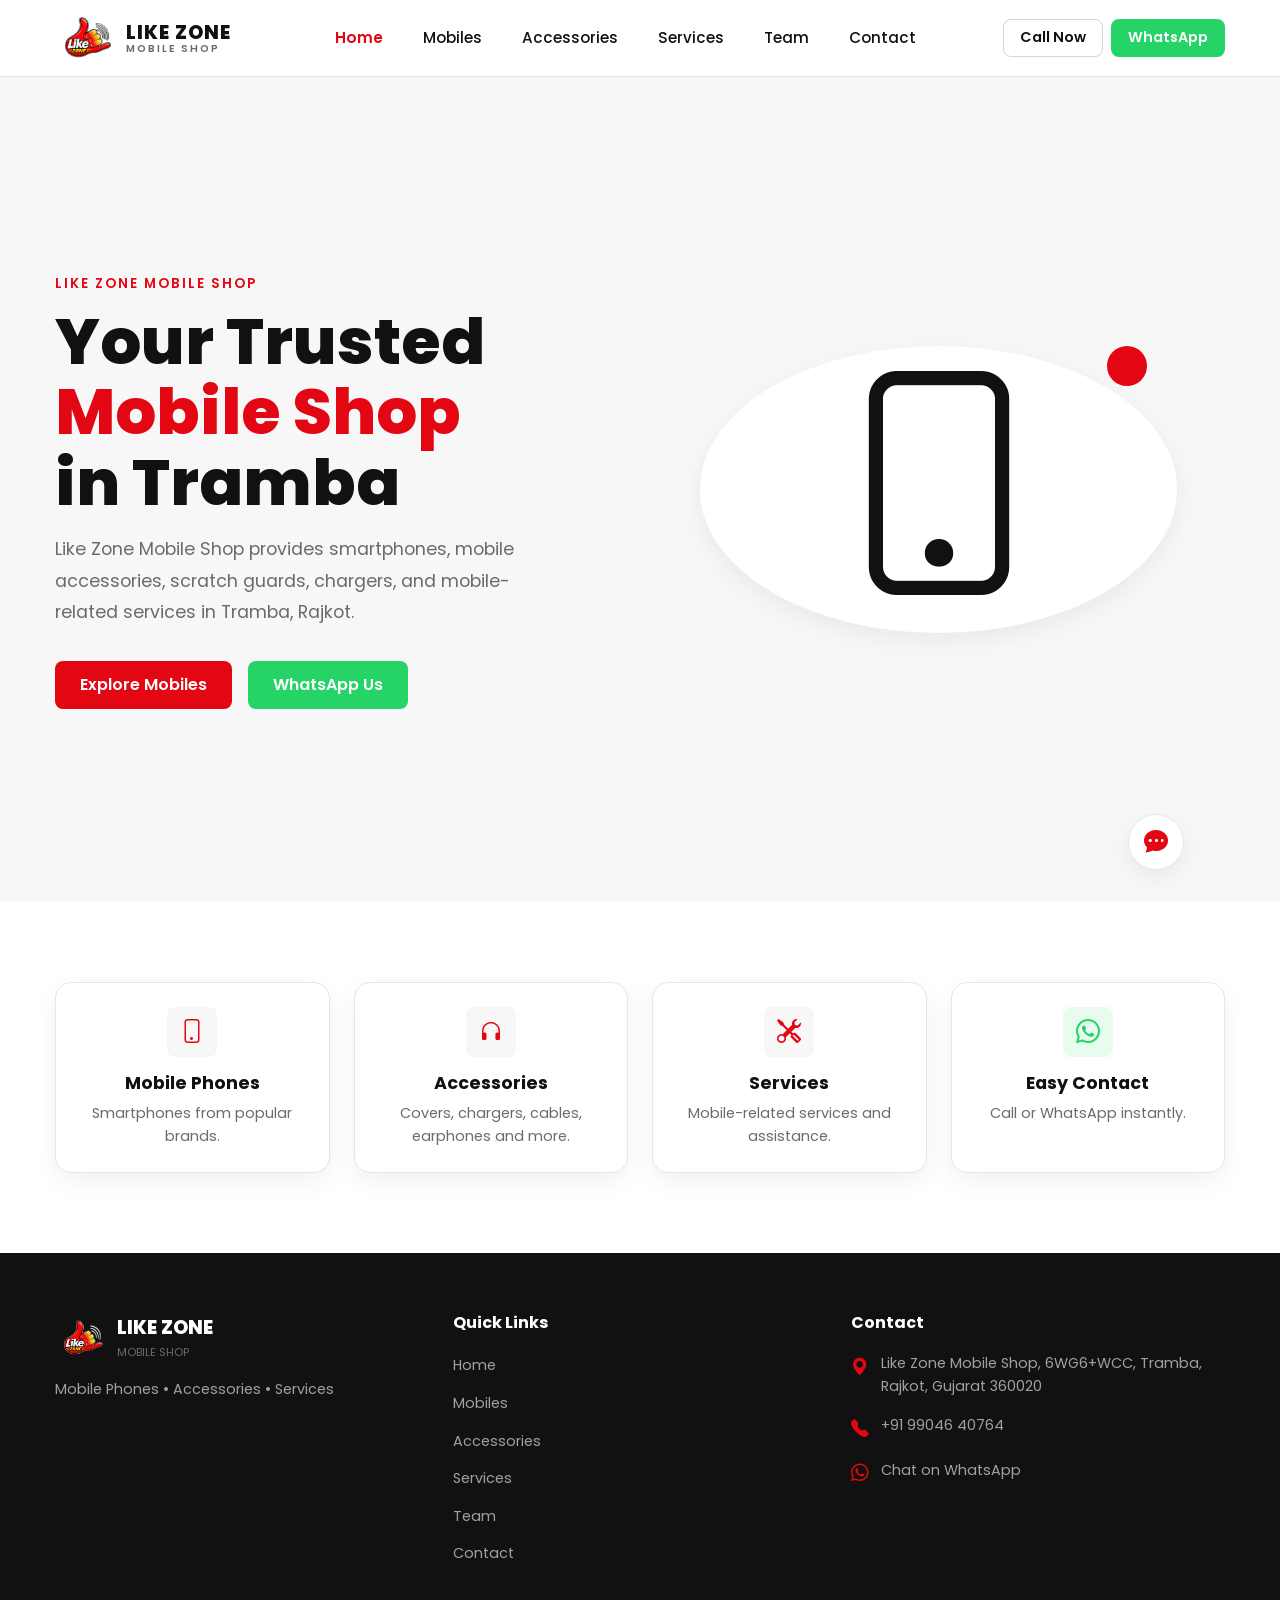
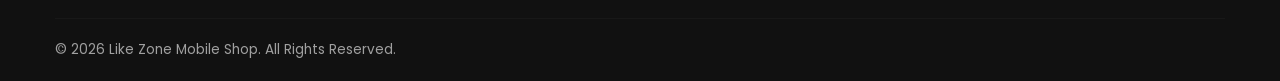
==== commit d1591266: "DATA" ====
--- a/index.html
+++ b/index.html
@@ -4,9 +4,8 @@
 <head>
   <meta charset="UTF-8" />
   <meta name="viewport" content="width=device-width, initial-scale=1.0" />
-  <title>Like Zone Mobile Shop | Mobile Phones & Accessories in Tramba, Rajkot</title>
-  <meta name="description"
-    content="Like Zone Mobile Shop in Kasturba Dham, Tramba, Rajkot. Explore mobile phones, accessories, chargers, scratch guards and mobile-related services." />
+  <title>Home | Like Zone Mobile Shop | Tramba, Rajkot</title>
+  <meta name="description" content="Like Zone Mobile Shop in Tramba, Rajkot. Explore smartphones, accessories, covers, chargers, and mobile-related services." />
   <meta name="keywords"
     content="Like Zone Mobile Shop, mobile shop Tramba, mobile shop Rajkot, mobile phones Tramba, mobile accessories Rajkot" />
   <meta name="author" content="Like Zone Mobile Shop" />
@@ -83,8 +82,8 @@
         <div class="row align-items-center min-vh-75">
           <div class="col-lg-6 mb-5 mb-lg-0">
             <span class="section-label">LIKE ZONE MOBILE SHOP</span>
-            <h1 class="hero-title">Your Trusted <br /><span class="text-primary">Mobile Shop</span><br />in Tramba</h1>
-            <p class="hero-desc">Like Zone Mobile Shop provides smartphones, mobile accessories, scratch guards, chargers, and mobile-related services in Tramba, Rajkot.</p>
+            <h1 class="hero-title reveal-on-scroll">Your Trusted <br /><span class="text-primary">Mobile Shop</span><br />in Tramba</h1>
+            <p class="hero-desc reveal-on-scroll">Like Zone Mobile Shop provides smartphones, mobile accessories, scratch guards, chargers, and mobile-related services in Tramba, Rajkot.</p>
 
             <div class="d-flex flex-wrap gap-3">
               <a href="mobiles.html" class="custom-btn custom-btn-primary">
@@ -112,7 +111,7 @@
       <div class="container">
         <div class="row g-4">
           <div class="col-md-6 col-lg-3">
-            <div class="custom-card p-4 text-center h-100" role="button" tabindex="0"
+            <div class="custom-card reveal-on-scroll p-4 text-center h-100" role="button" tabindex="0"
               onclick="window.location.href='mobiles.html'"
               onkeypress="if(event.key==='Enter')window.location.href='mobiles.html'"
               aria-label="View Mobile Phones">
@@ -122,7 +121,7 @@
             </div>
           </div>
           <div class="col-md-6 col-lg-3">
-            <div class="custom-card p-4 text-center h-100" role="button" tabindex="0"
+            <div class="custom-card reveal-on-scroll p-4 text-center h-100" role="button" tabindex="0"
               onclick="window.location.href='accessories.html'"
               onkeypress="if(event.key==='Enter')window.location.href='accessories.html'"
               aria-label="View Accessories">
@@ -132,7 +131,7 @@
             </div>
           </div>
           <div class="col-md-6 col-lg-3">
-            <div class="custom-card p-4 text-center h-100" role="button" tabindex="0"
+            <div class="custom-card reveal-on-scroll p-4 text-center h-100" role="button" tabindex="0"
               onclick="window.location.href='services.html'"
               onkeypress="if(event.key==='Enter')window.location.href='services.html'"
               aria-label="View Mobile Services">
@@ -142,7 +141,7 @@
             </div>
           </div>
           <div class="col-md-6 col-lg-3">
-            <div class="custom-card p-4 text-center h-100" role="button" tabindex="0"
+            <div class="custom-card reveal-on-scroll p-4 text-center h-100" role="button" tabindex="0"
               onclick="openWhatsApp('Hello Like Zone Mobile Shop, I have a question.')"
               onkeypress="if(event.key==='Enter')openWhatsApp('Hello Like Zone Mobile Shop, I have a question.')"
               aria-label="Chat on WhatsApp">
@@ -188,7 +187,7 @@
           <h4 class="footer-heading">Contact</h4>
           <div class="footer-contact-item">
             <i class="bi bi-geo-alt-fill"></i>
-            <span>Kasturba Dham, Tramba, Rajkot, Gujarat – 360020</span>
+            <span><a href="https://www.google.com/maps/search/?api=1&query=Like+Zone+Mobile+Shop,+6WG6%2BWCC,+Tramba,+Rajkot,+Gujarat+360020" target="_blank" rel="noopener noreferrer" style="color: inherit;">Like Zone Mobile Shop, 6WG6+WCC, Tramba, Rajkot, Gujarat 360020</a></span>
           </div>
           <div class="footer-contact-item">
             <i class="bi bi-telephone-fill"></i>
--- a/css/style.css
+++ b/css/style.css
@@ -613,3 +613,14 @@
 .bg-light { background-color: var(--light) !important; }
 .bg-dark { background-color: var(--dark) !important; }
 .text-white { color: var(--white) !important; }
+
+/* ── Reveal Animations ────────────────────────────────────────── */
+.reveal-on-scroll {
+  opacity: 0;
+  transform: translateY(30px);
+  transition: opacity 0.6s ease-out, transform 0.6s ease-out;
+}
+.reveal-on-scroll.revealed {
+  opacity: 1;
+  transform: translateY(0);
+}
